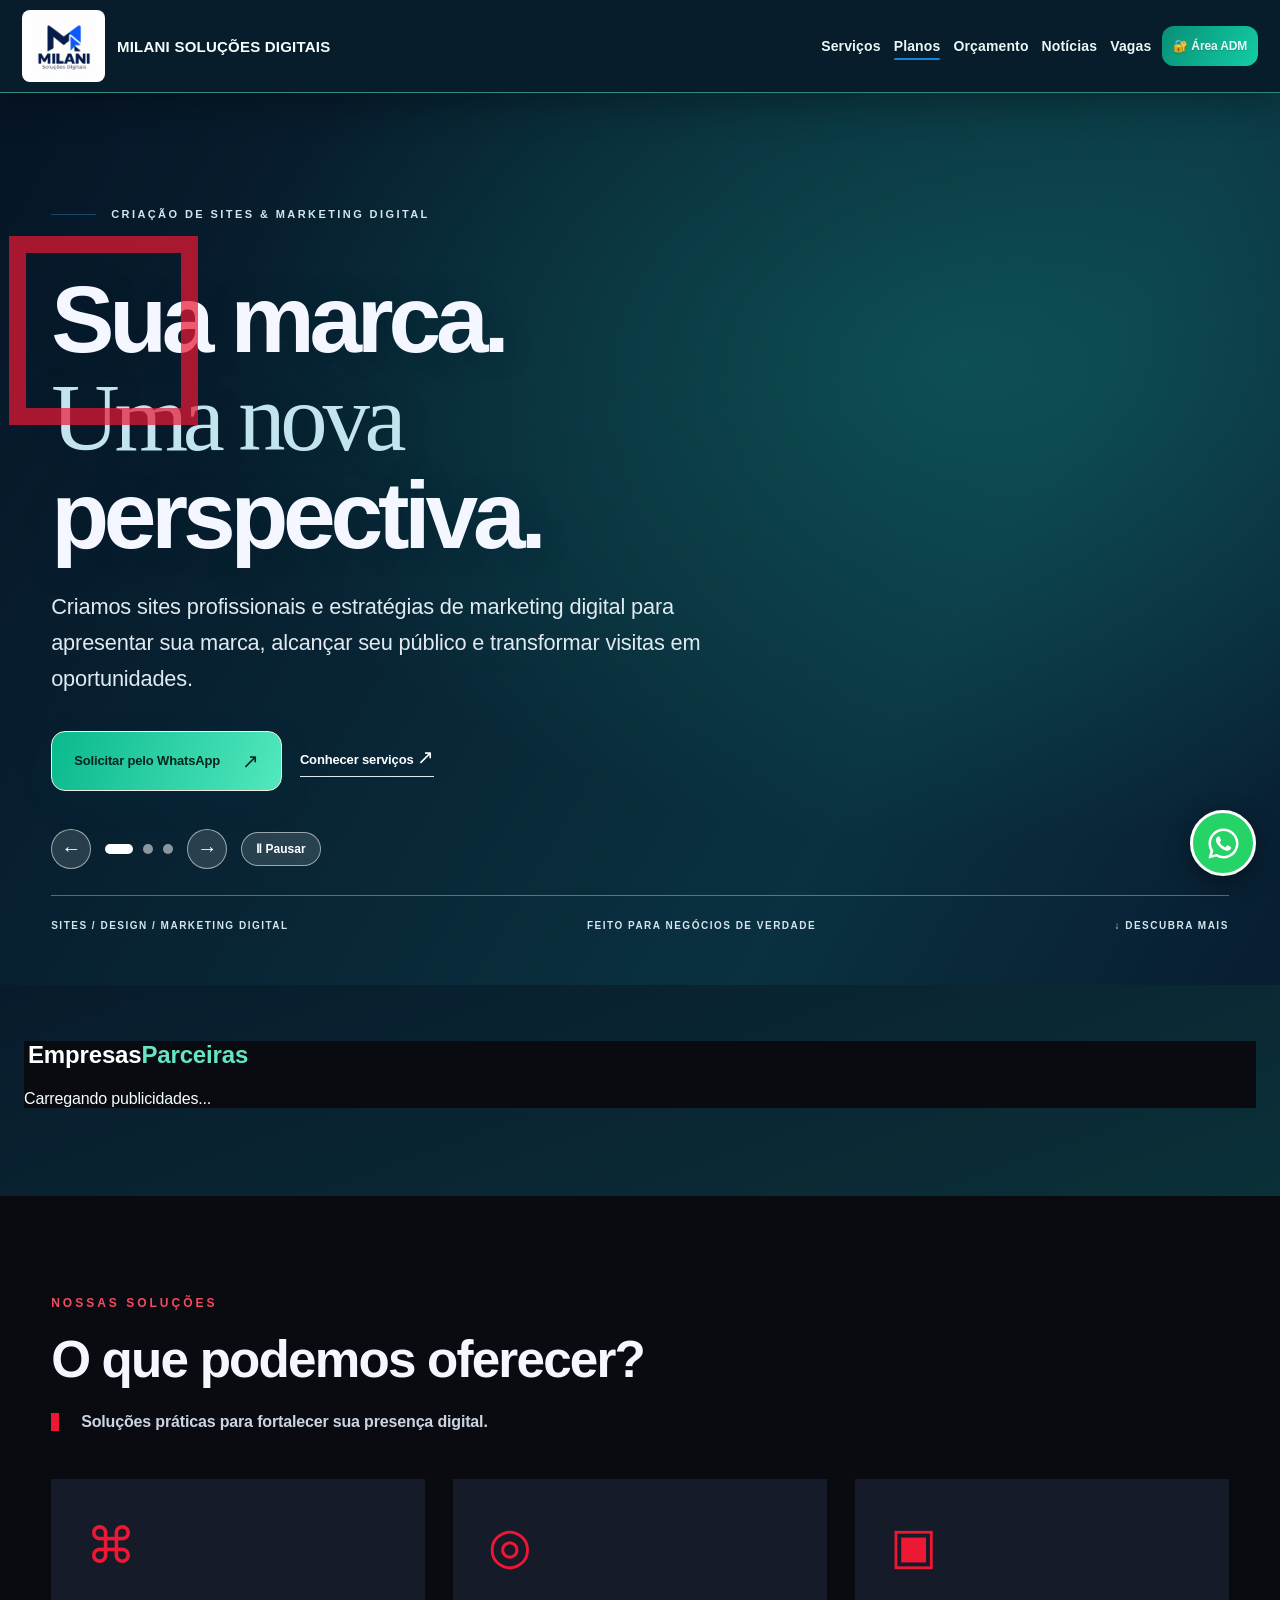
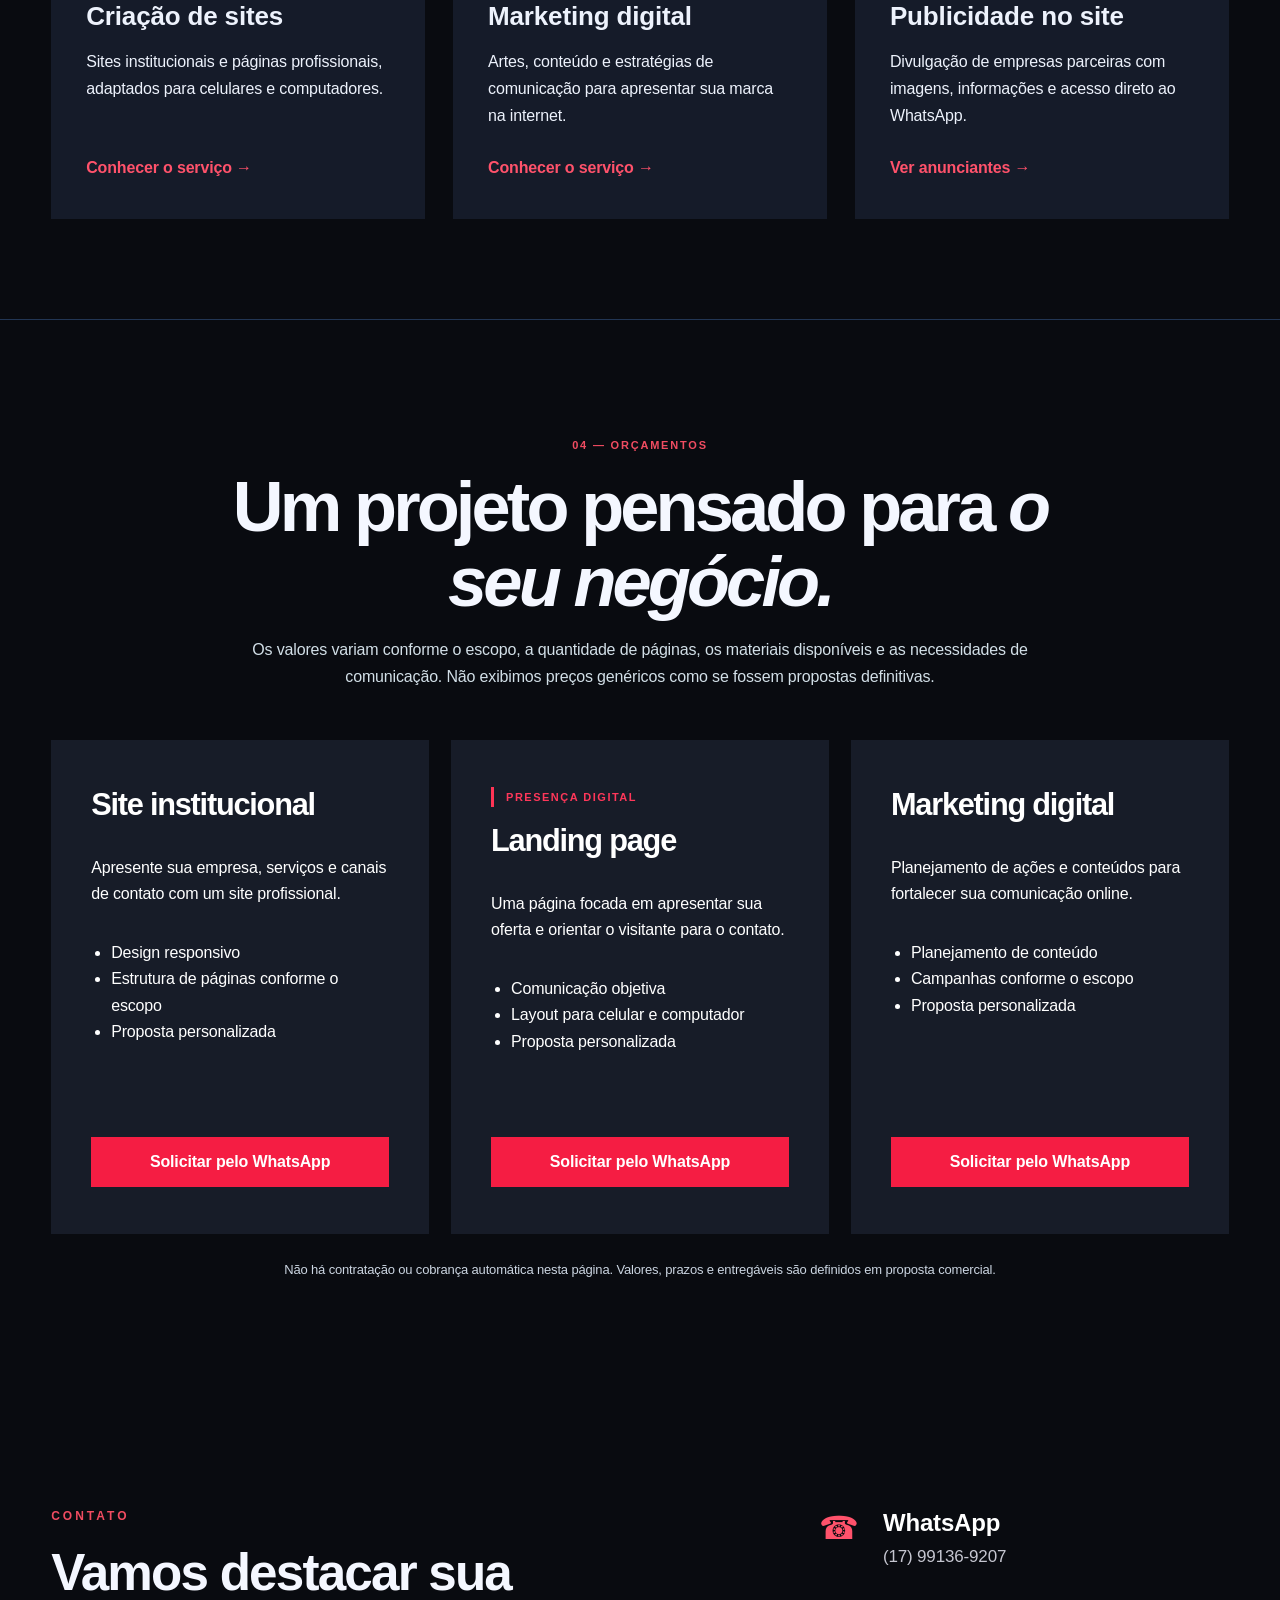
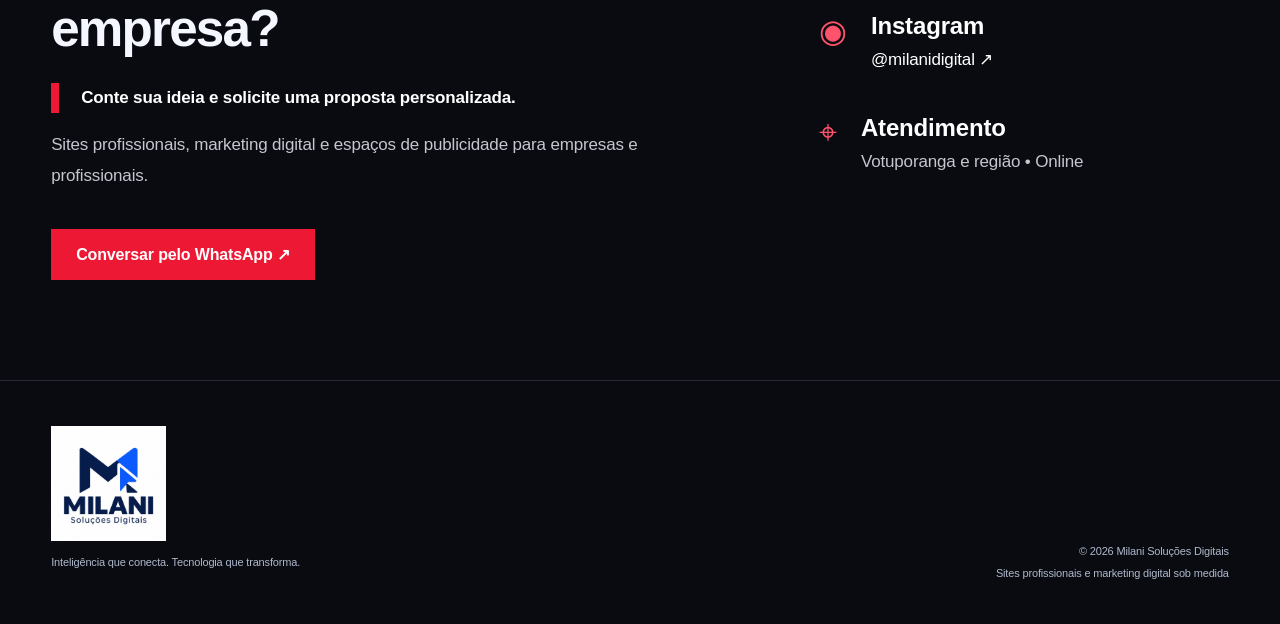
==== index.html @ b4bdfac3 "Move partners below main hero and enforce BizNext layout" ====
<!DOCTYPE html>
<html lang="pt-BR"><head><meta charset="utf-8"/><meta content="width=device-width,initial-scale=1" name="viewport"/><meta content="#07152d" name="theme-color"/><link href="milani-logo-novo.png" rel="icon" type="image/png"/><title>Milani Soluções Digitais — Tecnologia que transforma</title><style>
:root{font-family:Inter,ui-sans-serif,system-ui,-apple-system,Segoe UI,sans-serif;color:#eaf2ff;background:#07152d}*{box-sizing:border-box}body{margin:0}button,input,select,textarea{font:inherit}button{cursor:pointer}a{color:inherit;text-decoration:none}.wrap{max-width:1180px;margin:auto;padding:0 24px}.top{position:sticky;top:0;z-index:5;background:#07152de8;backdrop-filter:blur(15px);border-bottom:1px solid #223654}.nav{display:flex;align-items:center;justify-content:space-between;gap:20px;min-height:78px}.brand{display:flex;align-items:center;gap:12px;font-size:19px;font-weight:850;letter-spacing:-.5px}.mark{background:linear-gradient(145deg,#20c6f6,#4263ff);width:42px;height:42px;border-radius:13px;display:grid;place-items:center;font-size:23px;box-shadow:0 10px 30px #1766ff44}.brand small{display:block;font-size:11px;letter-spacing:2px;font-weight:650;color:#a8c7e9}.navlinks{display:flex;align-items:center;gap:25px;color:#c0d1e7;font-size:14px}.btn{border:1px solid #49658c;border-radius:12px;padding:12px 19px;color:white;background:#13294a;font-weight:700}.btn.primary{background:linear-gradient(110deg,#1685ff,#5659ff);border:0;box-shadow:0 10px 35px #2563eb44}.btn:hover{filter:brightness(1.14)}.hero{padding:98px 0 85px;background:radial-gradient(ellipse at 85% 30%,#184da055,transparent 50%),radial-gradient(ellipse at 5% 70%,#115a7450,transparent 45%)}.hero-grid{display:grid;grid-template-columns:1.08fr .92fr;gap:60px;align-items:center}.pill{display:inline-flex;padding:9px 14px;border:1px solid #24588a;background:#102e53;border-radius:99px;color:#7ad9ff;font-weight:750;font-size:12px;letter-spacing:1px}h1{font-size:clamp(43px,5vw,69px);line-height:1.07;letter-spacing:-2.7px;margin:25px 0}h1 span,.gradient{background:linear-gradient(90deg,#45d8ff,#7384ff);background-clip:text;color:transparent}.lead{font-size:18px;line-height:1.75;color:#afc3de;max-width:620px}.actions{display:flex;gap:12px;flex-wrap:wrap;margin-top:28px}.mini{margin-top:22px;font-size:13px;color:#8da6c7}.panel{background:linear-gradient(155deg,#152e50,#0b1b32);border:1px solid #2a466d;border-radius:24px;box-shadow:0 25px 90px #0007;padding:22px}.panelhead{display:flex;justify-content:space-between;align-items:center;border-bottom:1px solid #294360;padding-bottom:16px}.dots{display:flex;gap:6px}.dots i{width:9px;height:9px;border-radius:50%;background:#f97878}.dots i:nth-child(2){background:#ffd166}.dots i:nth-child(3){background:#47d6a0}.status{color:#50e4aa;font-size:12px}.statgrid{display:grid;grid-template-columns:repeat(3,1fr);gap:12px;margin-top:18px}.stat{background:#0b203a;border:1px solid #284467;border-radius:14px;padding:16px 12px}.stat b{font-size:26px;display:block}.stat small{font-size:11px;color:#9bb2cf}.conversation{margin-top:16px;background:#0a203c;border-radius:15px;padding:16px}.bubble{max-width:86%;padding:12px 14px;border-radius:14px;background:#234362;margin:10px 0;font-size:13px;line-height:1.5}.bubble.ai{background:#234bb3;margin-left:auto}.tag{display:inline-block;background:#154d50;color:#76f3d3;padding:6px 10px;border-radius:9px;font-size:11px}.section{padding:86px 0}.section.alt{background:#0b1d36}.eyebrow{color:#55c7ff;font-size:13px;font-weight:800;letter-spacing:2px;text-transform:uppercase}.section h2{font-size:clamp(30px,3.5vw,44px);letter-spacing:-1.5px;margin:12px 0}.sub{color:#a5bad4;line-height:1.7;max-width:650px}.cards{display:grid;grid-template-columns:repeat(3,1fr);gap:18px;margin-top:36px}.card{background:#102642;border:1px solid #294666;border-radius:19px;padding:27px}.card .icon{font-size:30px}.card h3{font-size:19px}.card p,.card li{color:#a5bad4;line-height:1.7;font-size:14px}.price{font-size:36px;font-weight:850;margin:20px 0}.price small{font-size:13px;color:#9bb2cf;font-weight:500}.featured{border-color:#4386ff;box-shadow:0 0 0 1px #4386ff55}.card ul{padding-left:19px;min-height:112px}.card .btn{width:100%}.banner{background:linear-gradient(120deg,#174da2,#343b92);padding:40px;border-radius:22px;display:flex;justify-content:space-between;align-items:center;gap:24px}.footer{border-top:1px solid #294363;padding:30px 0;color:#8ba7c7;font-size:13px}.footer .wrap{display:flex;justify-content:space-between;gap:15px;flex-wrap:wrap}.modalbg{position:fixed;inset:0;background:#020b1de8;display:none;align-items:center;justify-content:center;z-index:20;padding:18px}.modalbg.show{display:flex}.modal{background:#102642;border:1px solid #36547a;border-radius:22px;padding:30px;width:min(100%,510px);max-height:92vh;overflow:auto}.modal h2{margin:0 0 9px}.modal p{color:#aac0d8;font-size:14px;line-height:1.6}.field{display:block;margin:15px 0;color:#d9e9fa;font-size:13px;font-weight:650}.field input,.field select,.field textarea{width:100%;margin-top:7px;background:#07172b;border:1px solid #385376;border-radius:11px;color:white;padding:12px;outline:0}.field textarea{min-height:85px;resize:vertical}.row{display:flex;justify-content:space-between;align-items:center;gap:10px}.notice{background:#153458;border:1px solid #2a638b;color:#bde4ff;padding:12px;border-radius:10px;font-size:12px;line-height:1.5}.hidden{display:none!important}#app{min-height:100vh}.dash{display:grid;grid-template-columns:245px 1fr;min-height:100vh}.sidebar{background:#091b31;border-right:1px solid #294363;padding:25px 16px}.sidebar .brand{font-size:15px;margin-bottom:36px}.menu button{width:100%;display:block;text-align:left;background:transparent;border:0;color:#a7bfda;border-radius:11px;padding:13px;margin:5px 0}.menu button.active,.menu button:hover{background:#19385e;color:white}.main{padding:35px;min-width:0}.main h1{font-size:34px;margin:0 0 10px;letter-spacing:-1px}.main .cards{margin-top:25px}.table{width:100%;border-collapse:collapse;margin-top:20px;background:#102642;border-radius:15px;overflow:hidden}.table th,.table td{text-align:left;border-bottom:1px solid #284461;padding:15px;font-size:13px}.table th{color:#8eafd0}.badge{border-radius:8px;background:#1d4c72;color:#bfe5ff;padding:5px 9px;font-size:11px}.stack{display:grid;gap:12px}.muted{color:#a5bad4}.empty{padding:40px;border:1px dashed #3b5a7c;border-radius:14px;text-align:center;color:#a8c1df}.mobilemenu{display:none}@media(max-width:850px){.hero-grid{grid-template-columns:1fr}.navlinks a{display:none}.cards{grid-template-columns:1fr 1fr}.dash{grid-template-columns:1fr}.sidebar{border-right:0;border-bottom:1px solid #294363}.menu{display:flex;overflow:auto}.menu button{white-space:nowrap}.main{padding:22px}.banner{flex-direction:column;align-items:start}}@media(max-width:570px){.hero{padding:65px 0}.cards,.statgrid{grid-template-columns:1fr}.nav{min-height:70px}.brand{font-size:15px}.navlinks{gap:7px}.navlinks .btn{font-size:12px;padding:10px}.panel{padding:14px}.banner{padding:25px}.table{display:block;overflow:auto}.section{padding:60px 0}}
 .brandlogo{display:block;width:122px;height:auto;background:#fff;border-radius:10px;padding:5px}.sidebar .brandlogo{width:150px}.brand{flex-shrink:0} 
/* Versão 2: acabamento premium e microinterações */
html{scroll-behavior:smooth}body{background:#07152d}button,a,input,textarea,select{transition:background .2s ease,border-color .2s ease,box-shadow .2s ease,transform .2s ease}button:focus-visible,a:focus-visible,input:focus-visible,textarea:focus-visible,select:focus-visible{outline:3px solid #66d9ff;outline-offset:3px}.btn:hover{transform:translateY(-2px)}.card,.panel,.stat{transition:transform .25s ease,border-color .25s ease,box-shadow .25s ease}.card:hover{transform:translateY(-5px);border-color:#4386ff;box-shadow:0 18px 42px #0003}.panel:hover{border-color:#4d7ac0}.hero{position:relative;overflow:hidden}.hero:before{content:'';position:absolute;inset:0;pointer-events:none;background:linear-gradient(115deg,transparent 20%,#2369d00b 48%,transparent 75%);animation:glowmove 10s ease-in-out infinite alternate}@keyframes glowmove{from{transform:translateX(-15%)}to{transform:translateX(15%)}}.hero-grid>*{position:relative;animation:rise .7s ease both}.hero-grid>.panel{animation-delay:.15s}@keyframes rise{from{opacity:0;transform:translateY(18px)}to{opacity:1;transform:translateY(0)}}.brandlogo{box-shadow:0 6px 25px #0003}.metricbar{height:10px;background:#07172b;border-radius:99px;overflow:hidden;margin:9px 0 18px}.metricbar>span{display:block;height:100%;border-radius:99px;background:linear-gradient(90deg,#22c7e9,#6472ff)}.inboxgrid{display:grid;grid-template-columns:minmax(200px,280px) minmax(0,1fr);gap:16px;margin-top:20px}.threadlist,.threadpane{background:#102642;border:1px solid #294666;border-radius:18px;padding:18px;min-width:0}.threadbtn{display:block;width:100%;text-align:left;border:1px solid #2d4b70;background:#0b1c34;color:#dceaff;border-radius:12px;padding:14px;margin:9px 0}.threadbtn.selected{border-color:#6a9dff;background:#173b68}.threadbtn small{display:block;color:#99b4d3;margin-top:5px}.chatlog{min-height:220px;max-height:330px;overflow:auto;padding:12px;background:#08192f;border-radius:12px;margin:15px 0}.chatbubble{background:#244663;padding:11px 13px;border-radius:12px;max-width:85%;margin:10px 0;white-space:pre-wrap;overflow-wrap:anywhere;font-size:13px}.chatbubble.mine{background:#2852a8;margin-left:auto}.chatbubble small{display:block;color:#bdd6fa;font-size:10px;margin-bottom:4px}.inlineform{display:flex;gap:8px}.inlineform input{flex:1;min-width:0;padding:12px;border-radius:10px;background:#07172b;color:#fff;border:1px solid #385376}.toast{position:fixed;right:20px;bottom:20px;z-index:99;background:#164d64;border:1px solid #48a3d0;border-radius:13px;padding:15px 20px;color:white;box-shadow:0 18px 40px #0007}.dash .main{background:radial-gradient(ellipse at 95% 0,#173d7050,transparent 45%)}@media(max-width:680px){.inboxgrid{grid-template-columns:1fr}.inlineform{flex-direction:column}.main .row{flex-wrap:wrap}}@media(prefers-reduced-motion:reduce){*,*:before,*:after{animation:none!important;scroll-behavior:auto!important;transition:none!important}}

/* Milani — direção de arte editorial, clara e corporativa */
:root{font-family:Arial,Helvetica,sans-serif;color:#14233a;background:#f8f9fb}
body{background:#f8f9fb;color:#14233a;letter-spacing:-.01em}
.top{background:rgba(255,255,255,.97);border-bottom:1px solid #e2e6ed;backdrop-filter:none}
.nav{min-height:84px}.navlinks{color:#33465d;gap:30px;font-weight:600}
.brandlogo{width:115px;border-radius:0;box-shadow:none;background:white;padding:2px}
.btn{background:#fff;border:1px solid #cbd5e1;color:#17283f;border-radius:5px;box-shadow:none;font-weight:650;padding:12px 18px}
.btn.primary{background:#1451a2;border:1px solid #1451a2;color:#fff;box-shadow:none}
.btn:hover{filter:none;background:#edf3fa;transform:none}.btn.primary:hover{background:#103e7c}
.hero{padding:100px 0 108px;background:#f8f9fb;border-bottom:1px solid #e4e8ee;overflow:visible}
.hero:before{display:none}.hero-grid{grid-template-columns:1.1fr .9fr;gap:65px}
.hero-grid>*{animation:none}.pill{border:0;border-left:3px solid #1759ad;border-radius:0;background:transparent;color:#1759ad;padding:4px 0 4px 12px;font-size:11px;letter-spacing:1.5px}
h1{font-size:clamp(42px,5.2vw,70px);font-weight:750;letter-spacing:-3.4px;line-height:1.08;margin:27px 0 23px}
h1 span,.gradient{background:none;color:#1759ad}
.lead{color:#536176;line-height:1.7;font-size:18px}.mini{color:#69788a}
.panel{background:#fff;border:1px solid #dce2e9;border-radius:8px;box-shadow:0 15px 45px rgba(21,42,72,.08);padding:22px}
.panel:hover{border-color:#dce2e9}.panelhead{border-bottom:1px solid #e4e9f0;color:#263950}.dots i{background:#b8c4d2!important}.status{color:#21765c}
.statgrid{gap:10px}.stat{background:#f6f8fb;border:1px solid #e5e9ef;border-radius:5px;color:#14233a}
.stat b{font-size:25px}.stat small{color:#68788b}
.conversation{background:#f7f9fc;border:1px solid #e9edf2;border-radius:6px}.bubble{background:#e7edf5;color:#1b334c;border-radius:6px}.bubble.ai{background:#d9e7f8;color:#143f76}
.tag{background:#e7f3ed;color:#1c684b;border-radius:4px}
.section{padding:100px 0}.section.alt{background:#fff}.eyebrow{color:#1759ad;letter-spacing:1.4px;font-size:11px}
.section h2{font-size:clamp(30px,3.5vw,43px);letter-spacing:-1.8px;font-weight:750}.sub{color:#617084}
.cards{gap:16px;margin-top:38px}.card{background:#fff;border:1px solid #e0e6ed;border-radius:7px;padding:29px;box-shadow:none}
.card:hover{transform:none;border-color:#cbd5e1;box-shadow:0 8px 22px rgba(23,40,63,.05)}
.card .icon{font-size:25px}.card h3{color:#172a42;font-size:18px}.card p,.card li{color:#5b6a7c}
.price{color:#14233a}.price small{color:#69788b}.featured{border:2px solid #1759ad;box-shadow:none}
.banner{background:#14345c;border-radius:7px;padding:45px}.banner h2,.banner p,.banner .eyebrow{color:#fff}
.footer{background:#fff;border-top:1px solid #e4e9ef;color:#66778a}
.modalbg{background:#0c1c32b8}.modal{background:#fff;color:#14233a;border:1px solid #e2e6eb;border-radius:8px}
.modal p{color:#637388}.field{color:#293e55}.field input,.field select,.field textarea{background:#fff;color:#14233a;border:1px solid #cbd5e1;border-radius:5px}
.notice{background:#edf5fc;color:#244c73;border:1px solid #c7ddeb;border-radius:5px}
.sidebar{background:#102b4a;border-right:1px solid #24405d}.sidebar .brandlogo{width:130px;border-radius:3px}
.menu button{border-radius:4px}.menu button.active,.menu button:hover{background:#244f7a}
.main{background:#f6f8fb}.main h1{color:#172a42}.main .eyebrow{color:#1759ad}
.main .card{background:#fff}.main .card p{color:#627287}.main .price{color:#14233a}
.table{background:#fff;border-radius:6px}.table th,.table td{border-bottom:1px solid #e5eaf0;color:#20374e}.table th{color:#637388}
.badge{background:#e7f0fa;color:#285987;border-radius:4px}.muted{color:#617287}.empty{border-color:#cbd5e1;color:#6a798a}
.threadlist,.threadpane{background:#fff;border:1px solid #e1e7ed;border-radius:6px}.threadbtn{background:#f8fafc;border-color:#dfe5ec;color:#21364e;border-radius:5px}.threadbtn.selected{background:#eaf2fc;border-color:#1759ad}.threadbtn small{color:#63758a}
.metricbar{background:#e8eef5}.metricbar>span{background:#1759ad}
@media(max-width:850px){.hero-grid{grid-template-columns:1fr}.hero{padding:65px 0 75px}.cards{grid-template-columns:repeat(2,1fr)}}
@media(max-width:570px){.cards,.statgrid{grid-template-columns:1fr}.hero{padding:48px 0 60px}h1{letter-spacing:-2px}.section{padding:65px 0}.navlinks{gap:8px}.navlinks .btn{padding:10px}}
@media(prefers-reduced-motion:reduce){*,*:before,*:after{animation:none!important;transition:none!important;scroll-behavior:auto!important}}

/* Editorial agency redesign */
:root{font-family:Arial,Helvetica,sans-serif;color:#15273b;background:#f7f7f4}body{background:#f7f7f4;color:#15273b}html{scroll-behavior:smooth}.wrap{max-width:1240px;padding:0 38px}.top{background:#f7f7f4f2;border-bottom:1px solid #e3e5e5;backdrop-filter:blur(10px)}.nav{min-height:90px}.brandlogo{width:140px;max-height:68px;object-fit:contain}.navlinks{display:flex;gap:31px;align-items:center}.navlinks>a{font-size:13px;color:#23394d;font-weight:600}.navlinks>a:hover{color:#1678c8}.nav-entry{border:1px solid #172b3f!important;border-radius:0!important;color:#172b3f!important;background:transparent!important;font-size:12px!important;padding:12px 17px!important}.mobile-menu{display:none;background:transparent;border:0;font-size:26px}.agency-hero{padding:68px 0 0}.agency-kicker,.section-index{font-size:11px;letter-spacing:2px;font-weight:700;color:#3d6079}.agency-kicker{display:flex;align-items:center;gap:15px}.agency-kicker .line{height:1px;width:45px;background:#1878bb}.agency-hero-grid{display:grid;grid-template-columns:1.1fr .9fr;gap:45px;align-items:center;margin-top:35px}.agency-hero h1{font-size:clamp(46px,5.3vw,78px);font-weight:600;line-height:1.08;letter-spacing:-4px;margin:0 0 28px}.agency-hero h1 em,.section-intro h2 i,.statement-copy h2 i,.contact-grid h2 i{font-family:Georgia,serif;font-weight:400;color:#1672aa}.agency-hero-grid>div:first-child>p{max-width:485px;font-size:18px;line-height:1.75;color:#596b78}.agency-actions{display:flex;align-items:center;gap:30px;margin-top:35px;flex-wrap:wrap}.agency-button{display:inline-flex;align-items:center;justify-content:space-between;gap:28px;background:#173c5c;color:white;border:1px solid #173c5c;padding:17px 22px;font-size:13px;font-weight:700;cursor:pointer}.agency-button:hover{background:#0c2c49;color:#fff}.agency-button span,.agency-text-link span{font-size:20px;font-weight:400}.agency-text-link{font-size:13px;font-weight:700;border-bottom:1px solid #718596;padding-bottom:7px}.hero-photo{height:510px;position:relative;background:#bbcbd1 url('https://images.unsplash.com/photo-1497366754035-f200968a6e72?auto=format&fit=crop&w=1200&q=85') center/cover}.hero-photo:after{content:'';position:absolute;inset:45% 0 0;background:linear-gradient(transparent,#0b233aab)}.photo-label{position:absolute;bottom:28px;left:28px;color:#fff;z-index:1;display:grid;gap:10px}.photo-label span{font-size:11px;letter-spacing:2px}.photo-label strong{font-size:23px;line-height:1.25;font-weight:500}.hero-bottom{display:flex;justify-content:space-between;padding:34px 0 36px;font-size:10px;letter-spacing:1.5px;font-weight:700;color:#627787}.agency-section{padding:110px 0}.section-intro{display:grid;grid-template-columns:1fr 2fr;gap:60px;margin-bottom:48px}.section-intro h2,.statement-copy h2,.contact-grid h2{font-size:clamp(40px,4.7vw,65px);line-height:1.12;letter-spacing:-2px;font-weight:500;margin:0 0 22px}.section-intro p,.statement-copy>p,.contact-grid p{font-size:16px;line-height:1.8;color:#647482;max-width:540px}.service-list{border-top:1px solid #cbd2d5}.service-list article{display:grid;grid-template-columns:1fr 5fr 1fr;align-items:center;padding:30px 0;border-bottom:1px solid #cbd2d5;gap:20px}.service-num{font-size:12px;color:#5d849f}.service-list h3{font-size:28px;font-weight:500;letter-spacing:-.5px;margin:0 0 8px}.service-list p{font-size:14px;color:#657786;margin:0;max-width:660px;line-height:1.6}.service-arrow{font-size:28px;text-align:right;color:#1d6f9e}.statement-section{background:#e9edef;padding:100px 0}.statement-grid{display:grid;grid-template-columns:1fr 1fr;gap:90px;align-items:center}.statement-photo{height:510px;background:#aab7be url('https://images.unsplash.com/photo-1497366811353-6870744d04b2?auto=format&fit=crop&w=1200&q=85') center/cover}.statement-copy h2{margin-top:28px}.values{margin-top:40px;border-top:1px solid #c3ced3}.values>div{display:flex;gap:22px;padding:18px 0;border-bottom:1px solid #c3ced3;font-size:14px}.values b{font-size:11px;color:#2874a1}.platform-section{background:#f7f7f4}.product-showcase{background:#e5eaed;display:grid;grid-template-columns:.8fr 1.2fr;gap:45px;padding:54px;align-items:center}.product-copy h3{font-size:35px;line-height:1.2;font-weight:500;letter-spacing:-1px}.product-copy p{line-height:1.8;color:#637482}.product-copy small{display:block;font-size:11px;line-height:1.6;color:#6d7d87;margin-top:20px}.status-pill{font-size:10px;letter-spacing:1.2px;font-weight:700}.status-pill span{display:inline-block;width:7px;height:7px;background:#21876e;border-radius:50%;margin-right:6px}.mock-window{background:#fff;box-shadow:0 18px 45px #0c30441c;border:1px solid #d9e0e4}.mock-top{height:40px;display:flex;align-items:center;justify-content:space-between;padding:0 15px;border-bottom:1px solid #e1e6e9;color:#a6b1b8;font-size:10px}.mock-top b{color:#506777;font-weight:500}.mock-body{display:grid;grid-template-columns:115px 1fr;min-height:300px}.mock-side{background:#173c5c;color:#dbe9f1;padding:20px 12px;display:flex;flex-direction:column;gap:21px;font-size:10px}.mock-side b{color:#fff}.mock-main{padding:25px}.mock-main>span{font-size:9px;letter-spacing:1.2px;color:#82939c}.mock-main h4{font-size:22px;margin:10px 0 20px}.mock-stats{display:flex;gap:10px}.mock-stats div{flex:1;border:1px solid #e4e8ea;padding:15px}.mock-stats b{font-size:23px;display:block}.mock-stats small{font-size:9px;color:#72838d}.mock-ticket{display:flex;align-items:center;gap:10px;border-bottom:1px solid #e8edf0;padding:13px 0;font-size:10px}.mock-ticket>span{color:#2d89b7}.mock-ticket div{flex:1}.mock-ticket b,.mock-ticket small{display:block}.mock-ticket small{color:#82939c;margin-top:3px}.mock-ticket em{font-size:9px;font-style:normal;color:#2a759d}.contact-section{background:#173c5c;color:#fff;padding:100px 0}.contact-section .section-index{color:#9bc1da}.contact-grid{display:grid;grid-template-columns:1.3fr .7fr;gap:80px;align-items:end;margin-top:40px}.contact-grid h2{margin:0}.contact-grid h2 i{color:#9bcde9}.contact-grid p{color:#c6d9e7}.contact-cta{border:0;border-bottom:1px solid #c6d9e7;background:none;color:white;display:flex;justify-content:space-between;width:100%;font-size:15px;padding:16px 0;cursor:pointer}.agency-footer{padding:45px 0;background:#f7f7f4}.agency-footer>.wrap{display:flex;justify-content:space-between;gap:20px;align-items:end}.agency-footer img{width:115px}.agency-footer p,.footer-right{font-size:11px;color:#70808b}.footer-right{display:flex;flex-direction:column;gap:10px;text-align:right}
@media(max-width:800px){.wrap{padding:0 22px}.nav{min-height:76px}.brandlogo{width:105px}.mobile-menu{display:block}.navlinks{display:none;position:absolute;top:75px;left:0;right:0;background:#f7f7f4;padding:20px;box-shadow:0 14px 20px #0001;flex-direction:column;align-items:stretch;gap:18px}.navlinks.show{display:flex}.agency-hero{padding-top:45px}.agency-hero-grid,.statement-grid,.product-showcase,.contact-grid,.section-intro{grid-template-columns:1fr;gap:28px}.agency-hero h1{letter-spacing:-2px}.hero-photo{height:360px}.hero-bottom{gap:10px;flex-wrap:wrap;font-size:9px}.agency-section,.statement-section,.contact-section{padding:65px 0}.section-intro{margin-bottom:25px}.service-list article{grid-template-columns:35px 1fr 20px;gap:10px}.service-list h3{font-size:22px}.statement-photo{height:340px}.product-showcase{padding:25px}.mock-body{grid-template-columns:85px 1fr}.mock-main{padding:12px}.mock-side{padding:12px 7px}.contact-grid{gap:18px}.agency-footer>.wrap{align-items:start;flex-direction:column}.footer-right{text-align:left}}

/* Planos comerciais — pré-lançamento, sem cobrança ativa */
.pricing-section{padding:92px 0;background:#0a1930;border-top:1px solid #223654}.pricing-heading{text-align:center;max-width:760px;margin:0 auto 38px}.pricing-heading h2{font-size:clamp(34px,4vw,54px);line-height:1.1;letter-spacing:-1.7px;margin:16px 0}.pricing-heading p{color:#b1c6df;line-height:1.7}.pricing-grid{display:grid;grid-template-columns:repeat(3,minmax(0,1fr));gap:20px}.pricing-card{padding:32px 27px;border:1px solid #304b6d;background:linear-gradient(160deg,#142b4b,#0c1c33);border-radius:22px;display:flex;flex-direction:column;gap:16px}.pricing-card.featured{border-color:#42a4ff;box-shadow:0 0 0 1px #42a4ff55,0 22px 65px #0004}.pricing-card h3{font-size:23px;margin:0}.pricing-card .price{font-size:38px;font-weight:850;letter-spacing:-1px}.pricing-card .price small{font-size:14px;font-weight:500;color:#abc2de}.pricing-card p,.pricing-card li{color:#b4c8e0;line-height:1.65}.pricing-card ul{padding-left:20px;margin:0 0 10px;flex:1}.pricing-card .btn{display:block;text-align:center}.pricing-note{margin-top:25px;text-align:center;color:#9eb6d3;font-size:13px;line-height:1.7}@media(max-width:850px){.pricing-grid{grid-template-columns:1fr}.pricing-section{padding:65px 0}}
</style><style>.service-list article{align-items:start}.service-list article .agency-text-link{display:inline-block;margin-top:13px;color:#1759ad;font-weight:700}.pricing-card ul{min-height:115px}.contact-cta{display:inline-flex;text-decoration:none;align-items:center;gap:12px}.agency-hero .agency-actions .agency-text-link{white-space:normal}@media(max-width:650px){.pricing-grid{grid-template-columns:1fr}.service-list article{gap:15px}}</style><style>.quote-form{max-width:900px;margin:35px auto 0;padding:clamp(20px,3vw,38px);border:1px solid #dce3ea;background:#fff;border-radius:12px;box-shadow:0 12px 35px #142a4310}.quote-grid{display:grid;grid-template-columns:repeat(2,minmax(0,1fr));gap:20px}.quote-grid label{display:flex;flex-direction:column;gap:8px;font-size:14px;font-weight:650;color:#213e59}.quote-grid input,.quote-grid select,.quote-grid textarea{width:100%;border:1px solid #b9c8d8;border-radius:7px;padding:13px;background:#fff;color:#15273b}.quote-grid input:focus,.quote-grid textarea:focus,.quote-grid select:focus{outline:2px solid #1678c8;outline-offset:1px}.quote-wide{grid-column:1/-1}.quote-privacy{font-size:13px;color:#526579}.quote-honey{position:absolute;left:-9999px;opacity:0;pointer-events:none}#quoteResult{font-size:14px;font-weight:650}@media(max-width:650px){.quote-grid{grid-template-columns:1fr}}</style><style>
/* MILANI 2026 — premium studio visual system */
:root{--ink:#091c32;--navy:#07182b;--blue:#1769e0;--sky:#58baff;--paper:#f4f7fb;--line:#dbe4ef}
body{background:var(--paper);color:var(--ink);font-family:Inter,"Segoe UI",Arial,sans-serif}
.wrap{max-width:1320px;padding-inline:clamp(20px,4vw,56px)}
.top{background:#ffffffed;border-bottom:1px solid #e4eaf2;box-shadow:0 5px 25px #14253a0b}
.nav{min-height:86px}.brandlogo{width:138px;max-height:68px}.navlinks>a:not(.btn){font-weight:700;letter-spacing:.01em}.nav-entry{border-radius:11px!important;border:1px solid #c8d8eb!important;padding:13px 18px!important;background:#edf5ff!important;color:#0b4da4!important}
.agency-hero{position:relative;background:radial-gradient(circle at 82% 18%,#1a5590 0,transparent 34%),linear-gradient(122deg,#07162b 0%,#0a2343 62%,#123c68 100%);color:white;padding:94px 0 0;overflow:hidden}
.agency-hero:before{content:"";position:absolute;right:-120px;top:-150px;width:600px;height:600px;border-radius:50%;border:1px solid #ffffff18;box-shadow:0 0 0 80px #ffffff05,0 0 0 170px #ffffff04;pointer-events:none}
.agency-kicker{color:#79c9ff;letter-spacing:2.6px;font-size:11px}
.agency-kicker .line{background:#61c6ff}
.agency-hero-grid{gap:clamp(32px,5vw,80px);align-items:center}
.agency-hero h1{font-size:clamp(44px,5.6vw,83px);line-height:1.06;letter-spacing:-3.6px;color:white;margin:24px 0}
.agency-hero h1 em{font-style:normal;color:#6ecbff}
.agency-hero-grid>div:first-child>p{font-size:clamp(17px,1.6vw,20px);line-height:1.85;color:#c6d9ed;max-width:570px}
.agency-actions{margin-top:34px;display:flex;flex-wrap:wrap;align-items:center;gap:18px}
.agency-button{background:linear-gradient(115deg,#207af4,#4aa9ff)!important;color:#fff!important;border-radius:12px!important;box-shadow:0 15px 35px #0075ff35;font-weight:800;display:inline-flex;gap:22px;align-items:center;justify-content:space-between;text-decoration:none;transition:transform .2s,box-shadow .2s}
.agency-button:hover{transform:translateY(-3px);box-shadow:0 18px 40px #0075ff55}
.agency-hero .agency-text-link{color:#e4f3ff!important;font-weight:700}
.hero-photo{min-height:480px;border:1px solid #9bc8fa33;border-radius:22px 22px 0 0;box-shadow:0 30px 70px #0006;overflow:hidden;position:relative}
.hero-photo:after{content:"";position:absolute;inset:0;background:linear-gradient(0deg,#07172dcc,transparent 65%);pointer-events:none}
.photo-label{z-index:1;position:absolute;bottom:25px;left:25px;color:#fff}
.hero-bottom{color:#c5d8eb;border-color:#ffffff2a;padding:24px 0;letter-spacing:1.6px}
.agency-section{padding:110px 0;background:#f4f7fb}
.section-intro h2,.statement-copy h2{color:#102742;font-size:clamp(36px,4.2vw,60px);letter-spacing:-2.5px;line-height:1.08}
.section-intro h2 i,.statement-copy h2 i{color:#1674db}
.section-intro p{font-size:16px;line-height:1.8;color:#5d7085}
.section-index{color:#1d70c7;font-weight:800;letter-spacing:1.8px}
.service-list{border-top:1px solid #cbd8e7}
.service-list article{padding:36px 24px;border-bottom:1px solid #cbd8e7;transition:background .2s,transform .2s;border-radius:12px}
.service-list article:hover{background:#fff;transform:translateX(5px);box-shadow:0 14px 35px #122a4510}
.service-list h3{font-size:clamp(23px,2.5vw,33px);font-weight:750;color:#102d4e}
.service-list p{font-size:15px;line-height:1.8}
.statement-section{background:#eaf1f8}
.statement-photo{border-radius:18px;box-shadow:0 24px 55px #0a23422c;min-height:440px}
.values>div{font-weight:650;color:#24435f}
.platform-section{background:#fff}
.product-showcase{background:linear-gradient(135deg,#eaf3ff,#e5edf7);border:1px solid #d7e4f1;border-radius:22px;padding:clamp(22px,4vw,55px)}
.product-copy h3{font-weight:750;color:#0c2d52}
.mock-window{border-radius:12px;overflow:hidden;box-shadow:0 30px 60px #143c6222}
.pricing-section{background:linear-gradient(145deg,#06172b,#0b294b);padding:110px 0}
.pricing-heading h2{color:#fff}
.pricing-card{border-radius:18px;background:#102d4c;border-color:#315477;transition:transform .2s,border-color .2s}
.pricing-card:hover{transform:translateY(-5px);border-color:#60adff}
.pricing-card h3{color:#fff}.pricing-card .btn{border-radius:10px}
#orcamento{background:#f3f7fb}
.quote-form{max-width:1020px;border-radius:20px;border:1px solid #d8e4f0;box-shadow:0 24px 70px #15345313}
.quote-grid input,.quote-grid textarea,.quote-grid select{min-height:48px;border-radius:10px!important}
.contact-section{background:linear-gradient(120deg,#09213c,#0c4a7a)}
.contact-grid h2{color:#fff}.contact-grid h2 i{color:#80d4ff}
.contact-cta{font-weight:800}
.agency-footer{background:#fff;border-top:1px solid #e1e9f2}
@media(max-width:900px){.agency-hero{padding-top:60px}.agency-hero h1{letter-spacing:-2.4px}.hero-photo{min-height:330px;border-radius:18px}.agency-section,.statement-section,.contact-section,.pricing-section{padding:75px 0}.navlinks{z-index:20;border:1px solid #dbe5ef;border-radius:0 0 18px 18px}}
@media(max-width:600px){.agency-hero{padding-top:42px}.agency-hero h1{font-size:44px;letter-spacing:-2px}.hero-photo{height:290px;min-height:290px}.agency-actions{align-items:stretch}.agency-actions>a{width:100%;justify-content:center}.service-list article{padding:27px 8px}.quote-form{padding:20px}.hero-bottom{font-size:9px;gap:12px}.pricing-section{padding:70px 0}}
@media(prefers-reduced-motion:reduce){.agency-button,.pricing-card,.service-list article{transition:none!important}}
</style><style>
/* Direção de arte: editorial corporativo — referência bege, navy e composição modular */
:root{--milani-cream:#eee9df;--milani-sand:#dcd1bd;--milani-navy:#052a45;--milani-ink:#092d48}
body{background:var(--milani-cream);color:var(--milani-ink)}
.top{background:#f7f3ebf5;border-color:#ded6c8}.navlinks>a:not(.btn){color:#173b54}.nav-entry{background:#092f4c!important;color:#fff!important;border-color:#092f4c!important;box-shadow:none!important}
.agency-hero{background:#eee9df;color:#092d48;padding:75px 0 0}
.agency-hero:before{display:none}
.agency-kicker{color:#356782}.agency-kicker .line{background:#164965}
.agency-hero-grid{grid-template-columns:.88fr 1.12fr;gap:clamp(26px,4vw,70px);align-items:center}
.agency-hero h1{color:#082b47;font-size:clamp(49px,5.2vw,82px);letter-spacing:-3.6px;line-height:1.08}
.agency-hero h1 em{color:#3d718e;font-style:italic;font-family:Georgia,serif;font-weight:400}
.agency-hero-grid>div:first-child>p{color:#4e6372;font-size:17px;line-height:1.9}
.agency-hero .agency-text-link{color:#123e59!important}
.agency-button{background:#062f4e!important;color:#fff!important;box-shadow:0 12px 30px #082d472b;border-radius:4px!important}
.agency-button:hover{box-shadow:0 16px 35px #082d4744}
.hero-bottom{color:#3d6076;border-top:1px solid #cbbfaa;letter-spacing:1.5px}
.milani-editorial{display:grid;grid-template-columns:1.15fr .85fr;grid-template-rows:260px 210px;gap:12px;min-width:0;transform:rotate(-1deg);filter:drop-shadow(0 18px 25px #392b1d24)}
.editorial-tile{position:relative;min-width:0;overflow:hidden;box-shadow:0 4px 14px #172e3c20}
.editorial-main{background:#062d4a;color:#fff;padding:25px 28px;display:flex;flex-direction:column;justify-content:space-between}
.editorial-tag,.editorial-main-copy>span,.editorial-main-bottom,.editorial-photo>span,.editorial-about>span,.editorial-accent>span{font-size:9px;font-weight:750;letter-spacing:1.8px}
.editorial-tag{color:#c8d7e2}.editorial-main-copy strong{display:block;font-size:clamp(28px,3vw,46px);line-height:1.06;letter-spacing:-1.5px;margin:13px 0}.editorial-main-copy strong i{font-family:Georgia,serif;font-weight:400;color:#d5c9b6}.editorial-main-copy p{font-size:12px;color:#d3dfeb}.editorial-main-bottom{color:#b9c7d1}
.editorial-photo{background:linear-gradient(0deg,#10283b44,#10283b00),url('https://images.unsplash.com/photo-1600607687939-ce8a6c25118c?auto=format&fit=crop&w=850&q=80') center/cover}
.editorial-photo>span{position:absolute;bottom:16px;left:16px;background:#eee9df;padding:8px;color:#0b344e}
.editorial-about{background:#f9f6ee;color:#062d4a;padding:24px}.editorial-about-grid{display:grid;grid-template-columns:42px 1fr;gap:16px 12px;align-items:start;margin-top:27px}.editorial-about-grid b{font-family:Georgia,serif;font-size:29px;font-style:italic;font-weight:400}.editorial-about-grid p{font-size:12px;line-height:1.5;margin:4px 0}.editorial-corner{position:absolute;bottom:8px;right:17px;font-family:Georgia,serif;font-size:40px!important;letter-spacing:0!important;opacity:.18}
.editorial-accent{background:#d6cbb8;color:#082f4a;padding:22px;display:flex;flex-direction:column;justify-content:space-between}.editorial-accent strong{font-size:clamp(21px,2.3vw,33px);line-height:1.12;letter-spacing:-1px}.editorial-accent>span:last-child{align-self:end;font-size:25px}
.agency-section{background:#f6f2e9}.section-index{color:#315a72}.section-intro h2,.statement-copy h2{color:#082d48}.section-intro h2 i,.statement-copy h2 i{color:#54788c;font-family:Georgia,serif;font-weight:400}
.service-list article{border-color:#d7ccbb}.service-list article:hover{background:#fffdf8}.service-list h3{color:#082d48}.service-list article .agency-text-link{color:#0a456a}
.statement-section{background:#e7e0d3}.platform-section{background:#f9f6ef}.product-showcase{background:#e6e0d4;border-color:#d7cbbc}
.pricing-section{background:#062d4a}.pricing-card{border-radius:5px;background:#0a3756}.pricing-card.featured{border-color:#d9c6a6;box-shadow:0 0 0 1px #d9c6a655}.pricing-card:hover{border-color:#d9c6a6}
#orcamento{background:#eee9df}.quote-form{border-radius:5px;background:#fbf9f4;border-color:#d6cbbb}.quote-grid input,.quote-grid textarea,.quote-grid select{border-radius:3px!important}
.contact-section{background:#062d4a}.agency-footer{background:#f7f3eb}
@media(max-width:950px){.agency-hero-grid{grid-template-columns:1fr}.milani-editorial{max-width:720px;width:100%;margin:10px auto 0;transform:none}.agency-hero{padding-top:55px}}
@media(max-width:560px){.agency-hero h1{font-size:clamp(43px,11vw,58px);letter-spacing:-2px}.milani-editorial{grid-template-rows:190px 170px;gap:7px}.editorial-main{padding:16px}.editorial-main-copy strong{font-size:27px}.editorial-about{padding:14px}.editorial-about-grid{grid-template-columns:28px 1fr;gap:9px;margin-top:14px}.editorial-about-grid b{font-size:20px}.editorial-about-grid p{font-size:10px}.editorial-accent{padding:14px}.editorial-accent strong{font-size:20px}.editorial-tag,.editorial-main-copy>span,.editorial-main-bottom,.editorial-photo>span,.editorial-about>span,.editorial-accent>span{font-size:7px}.hero-bottom{font-size:8px}}
</style><style>
/* Imagens editoriais dos serviços MILANI */
#servicos .service-list article{grid-template-columns:42px minmax(0,1fr) minmax(210px,32%) 26px;gap:clamp(14px,2.4vw,34px);align-items:center}
#servicos .service-list .service-visual{width:100%;aspect-ratio:1.65;overflow:hidden;border-radius:12px;background:#d9e0e5;box-shadow:0 12px 30px #092d481a}
#servicos .service-list .service-visual img{width:100%;height:100%;display:block;object-fit:cover;transition:transform .35s ease}
#servicos .service-list article:hover .service-visual img{transform:scale(1.045)}
@media(max-width:760px){#servicos .service-list article{grid-template-columns:28px minmax(0,1fr) 20px;align-items:start}#servicos .service-list .service-visual{grid-column:2;grid-row:2;aspect-ratio:1.8}#servicos .service-list .service-arrow{grid-column:3;grid-row:1}}
@media(prefers-reduced-motion:reduce){#servicos .service-list .service-visual img{transition:none}}
</style><style>
/* Menu com destaque animado discreto */
#site .top .navlinks>a:not(.nav-entry){position:relative;display:inline-flex;align-items:center;padding:10px 2px;text-decoration:none;transition:color .22s ease}
#site .top .navlinks>a:not(.nav-entry)::after{content:"";position:absolute;left:2px;right:2px;bottom:4px;height:2px;border-radius:4px;background:#1685d9;transform:scaleX(0);transform-origin:left;transition:transform .25s ease}
#site .top .navlinks>a:not(.nav-entry):hover,#site .top .navlinks>a:not(.nav-entry):focus-visible{color:#1675ad}
#site .top .navlinks>a:not(.nav-entry):hover::after,#site .top .navlinks>a:not(.nav-entry):focus-visible::after,#site .top .navlinks>a:not(.nav-entry).is-active::after{transform:scaleX(1)}
#site .top .navlinks>a:not(.nav-entry).is-active{color:#126aa1}
@media(prefers-reduced-motion:reduce){#site .top .navlinks>a:not(.nav-entry),#site .top .navlinks>a:not(.nav-entry)::after{transition:none}}
</style><style>
/* Identidade visual do cabeçalho igual à MILANI NEWS */
#site .top{background:#f7f4ec;border-bottom:1px solid #ded9cd;backdrop-filter:none}
#site .top .nav{min-height:86px}
#site .top .brand{gap:12px;color:#0a2b45;text-decoration:none}
#site .top .brandlogo{width:68px;height:62px;object-fit:contain;background:transparent;border-radius:0;padding:0}
#site .top .brand-name{font-size:clamp(13px,1.25vw,19px);font-weight:850;letter-spacing:.015em;white-space:nowrap}
#site .top .navlinks{gap:clamp(9px,1.4vw,22px);color:#0a2b45}
#site .top .navlinks>a:not(.nav-entry){color:#0a2b45;font-weight:650}
#site .top .navlinks .nav-entry{color:#fff;background:#0a2b45;border-color:#0a2b45}
#site .top .mobile-menu{color:#0a2b45}
@media(max-width:1100px){#site .top .brand-name{font-size:14px}#site .top .brandlogo{width:56px}#site .top .navlinks{gap:10px;font-size:12px}}
@media(max-width:800px){#site .top .brand-name{font-size:15px;white-space:normal}#site .top .navlinks.show{background:#f7f4ec;color:#0a2b45;border:1px solid #ded9cd}#site .top .navlinks.show a:not(.nav-entry){color:#0a2b45}}
</style><style>
.hero-carousel-controls{display:flex;align-items:center;justify-content:center;gap:14px;margin:25px auto 6px;color:#0a2b45}.hero-arrow,.hero-play,.hero-dot{border:1px solid #b6b6ad;background:#f7f4ec;color:#0a2b45;cursor:pointer}.hero-arrow{width:40px;height:40px;border-radius:50%;font-size:20px}.hero-play{padding:9px 14px;border-radius:22px;font-size:12px;font-weight:700}.hero-dots{display:flex;align-items:center;gap:10px}.hero-dot{width:10px;height:10px;border-radius:50%;padding:0;background:#a9b3b8;border:0}.hero-dot.is-active{background:#0a2b45;width:28px;border-radius:8px}.hero-arrow:focus-visible,.hero-play:focus-visible,.hero-dot:focus-visible{outline:3px solid #2a8bb3;outline-offset:3px}.hero-copy,.milani-editorial{transition:opacity .25s ease,transform .25s ease}.agency-hero.is-switching .hero-copy,.agency-hero.is-switching .milani-editorial{opacity:.2;transform:translateY(7px)}@media(prefers-reduced-motion:reduce){.hero-copy,.milani-editorial{transition:none}}
</style><style>.editorial-photo{transition:background-image .3s ease,filter .4s ease}.agency-hero.is-switching .editorial-photo{filter:brightness(.72)}@media(prefers-reduced-motion:reduce){.editorial-photo{transition:none}}</style><style>
/* Hero premium: fotografia em tela cheia, leitura acessível e conteúdo responsivo. */
#inicio.premium-hero{position:relative;isolation:isolate;overflow:hidden;min-height:min(780px,92vh);display:flex;align-items:center;padding:clamp(72px,9vw,130px) 0 30px!important;background:#09273d!important;color:#fff!important}
#inicio .premium-hero-bg,#inicio .premium-hero-shade{position:absolute;inset:0;pointer-events:none}
#inicio .premium-hero-bg{z-index:-2;background-image:url('https://images.unsplash.com/photo-1600607687939-ce8a6c25118c?auto=format&fit=crop&w=1800&q=85');background-size:cover;background-position:center;transform:scale(1.035);transition:opacity .5s ease,transform 5.5s ease}
#inicio .premium-hero-shade{z-index:-1;background:linear-gradient(90deg,rgba(5,27,46,.94) 0%,rgba(5,27,46,.84) 43%,rgba(5,27,46,.35) 100%),linear-gradient(0deg,rgba(5,27,46,.62),transparent 45%)}
#inicio.premium-hero>.wrap{width:100%;position:relative;z-index:1}
#inicio.premium-hero .agency-hero-grid{display:block!important;max-width:900px;margin-top:clamp(24px,4vw,52px)}
#inicio.premium-hero .hero-copy{max-width:820px}
#inicio.premium-hero .hero-copy h1{font-size:clamp(48px,7.4vw,112px)!important;line-height:1.03!important;letter-spacing:-.055em!important;color:#fff!important;text-shadow:0 2px 30px #071d2d50}
#inicio.premium-hero .hero-copy h1 em{color:#c2e4ef!important}
#inicio.premium-hero .hero-copy>p{color:#e0eaf0!important;font-size:clamp(17px,1.7vw,22px)!important;max-width:690px!important;line-height:1.65!important}
#inicio.premium-hero .agency-kicker,#inicio.premium-hero .hero-bottom{color:#d4e5ee!important}
#inicio.premium-hero .agency-text-link{color:#fff!important;border-color:#dce7ee!important}
#inicio.premium-hero .agency-button{background:#f3eee4!important;color:#082b47!important;border-color:#f3eee4!important}
#inicio.premium-hero .agency-button:hover{background:#cce7f1!important}
#inicio.premium-hero .milani-editorial{display:none!important}
#inicio.premium-hero .hero-carousel-controls{justify-content:flex-start;margin:38px 0 26px;color:#fff}
#inicio.premium-hero .hero-arrow,#inicio.premium-hero .hero-play{background:#ffffff22;color:#fff;border-color:#ffffff88;backdrop-filter:blur(8px)}
#inicio.premium-hero .hero-dot{background:#ffffff88}
#inicio.premium-hero .hero-dot.is-active{background:#fff}
#inicio.premium-hero .hero-bottom{border-color:#ffffff55!important}
#inicio.premium-hero.is-switching .hero-copy{opacity:0;transform:translateY(14px)}
#inicio.premium-hero .hero-copy{transition:opacity .35s ease,transform .35s ease}
@media(max-width:720px){#inicio.premium-hero{min-height:700px;padding:65px 0 25px!important}#inicio .premium-hero-shade{background:linear-gradient(90deg,#051b2eec,#051b2eaa),linear-gradient(0deg,#051b2ecc,transparent)}#inicio.premium-hero .hero-copy h1{font-size:clamp(46px,10vw,70px)!important}#inicio.premium-hero .hero-carousel-controls{margin:25px 0}#inicio.premium-hero .hero-bottom{gap:12px;flex-wrap:wrap}}
@media(prefers-reduced-motion:reduce){#inicio .premium-hero-bg,#inicio.premium-hero .hero-copy{transition:none!important}}
</style><style>
/* Refinamento premium das seções comerciais */
#servicos{background:#f3efe7!important;padding-block:clamp(70px,9vw,130px)!important}
#servicos .section-intro h2,#planos .pricing-heading h2{font-size:clamp(38px,5.5vw,74px)!important;letter-spacing:-.055em!important;line-height:1.07!important}
#servicos .service-list{display:grid;grid-template-columns:repeat(2,minmax(0,1fr));gap:24px;margin-top:50px}
#servicos .service-list article{display:flex;flex-direction:column;align-items:stretch;position:relative;overflow:hidden;border:1px solid #e3ddd2!important;background:#fffdf9!important;border-radius:18px!important;padding:0 0 30px!important;box-shadow:0 15px 45px #09273d0d;transition:transform .3s ease,box-shadow .3s ease!important}
#servicos .service-list article:hover{transform:translateY(-7px);box-shadow:0 25px 60px #09273d1b}
#servicos .service-visual{order:-1;width:100%!important;height:270px!important;min-height:270px!important;overflow:hidden;border-radius:0!important}
#servicos .service-visual img{width:100%;height:100%;object-fit:cover;transition:transform .5s ease}
#servicos .service-num{position:absolute;top:18px;left:18px;z-index:1;background:#f3efe7;color:#092b45;border-radius:40px;padding:9px 13px;font-weight:800}
#servicos .service-list article>div:not(.service-visual){padding:8px 30px 0;flex:1}
#servicos .service-list article h3{font-size:clamp(23px,2.4vw,34px)!important;letter-spacing:-.035em!important}
#servicos .service-list article p{line-height:1.7}
#servicos .service-arrow{display:none}
#servicos .service-list .agency-text-link{display:inline-flex;margin-top:15px;font-weight:800}
#planos{background:#082b45!important;padding-block:clamp(75px,9vw,125px)!important}
#planos .pricing-heading{max-width:870px}
#planos .pricing-heading h2{color:#fff!important}
#planos .pricing-heading p{color:#d2dfe7!important}
#planos .pricing-grid{gap:22px!important;margin-top:50px}
#planos .pricing-card{border-radius:20px!important;background:#103b58!important;border:1px solid #497088!important;padding:clamp(26px,3vw,42px)!important;box-shadow:0 20px 50px #02152130;transition:transform .3s ease,box-shadow .3s ease!important}
#planos .pricing-card:hover{transform:translateY(-7px);box-shadow:0 28px 60px #02152155}
#planos .pricing-card.featured{background:#f3efe7!important;border-color:#f3efe7!important}
#planos .pricing-card.featured h3,#planos .pricing-card.featured p,#planos .pricing-card.featured li{color:#092b45!important}
#planos .pricing-card h3{font-size:clamp(25px,2.5vw,36px)!important;letter-spacing:-.04em}
#planos .pricing-card .btn{border-radius:100px!important;display:inline-flex;justify-content:center;text-align:center;margin-top:20px;padding:15px 22px!important}
#planos .pricing-note{color:#d2dfe7!important}
@media(max-width:800px){#servicos .service-list{grid-template-columns:1fr}#servicos .service-visual{height:230px!important;min-height:230px!important}}
@media(prefers-reduced-motion:reduce){#servicos .service-list article,#planos .pricing-card{transition:none!important}}
</style><style>
.milani-news-home{background:#f3efe7;color:#092b45;padding:clamp(75px,9vw,125px) 0}
.news-home-heading{display:flex;justify-content:space-between;align-items:end;gap:32px;margin-bottom:42px}
.news-home-kicker{font-size:12px;letter-spacing:.17em;font-weight:800;color:#31728f}
.news-home-heading h2{font-size:clamp(42px,5.5vw,76px);letter-spacing:-.055em;line-height:1.06;margin:18px 0}
.news-home-heading h2 em{font-family:Georgia,serif;font-weight:400;color:#497e9c}
.news-home-heading p{max-width:630px;font-size:17px;line-height:1.7;color:#526878}
.news-home-all{white-space:nowrap;text-decoration:none;font-weight:800;border-bottom:1px solid #092b45;padding-bottom:12px}
.news-home-grid{display:grid;grid-template-columns:repeat(3,minmax(0,1fr));gap:22px}
.news-home-card{background:#fffdf9;border:1px solid #e2dcd1;border-radius:18px;overflow:hidden;display:flex;flex-direction:column;box-shadow:0 15px 40px #09273d0c;transition:transform .3s ease,box-shadow .3s ease}
.news-home-card:hover{transform:translateY(-6px);box-shadow:0 24px 50px #09273d1c}
.news-home-card .news-home-image{height:190px;background:linear-gradient(140deg,#0b3552,#4b829c);display:flex;align-items:center;justify-content:center;color:#e3eff6;font-size:54px;overflow:hidden}
.news-home-image img{width:100%;height:100%;object-fit:cover}
.news-home-body{padding:25px;display:flex;flex-direction:column;flex:1}
.news-home-tag{font-size:11px;font-weight:800;letter-spacing:.07em;color:#367b98;text-transform:uppercase}
.news-home-card h3{font-size:clamp(20px,2vw,26px);line-height:1.24;letter-spacing:-.03em;margin:14px 0}
.news-home-card p{font-size:14px;line-height:1.65;color:#5c6d79}
.news-home-card a{font-weight:800;text-decoration:none;margin-top:auto;padding-top:16px;color:#0b5276}
.news-home-disclaimer{font-size:12px;color:#647482;line-height:1.6;margin-top:26px}
@media(max-width:900px){.news-home-grid{grid-template-columns:repeat(2,minmax(0,1fr))}}@media(max-width:640px){.news-home-heading{display:block}.news-home-all{display:inline-block;margin-top:12px}.news-home-grid{grid-template-columns:1fr}.news-home-card .news-home-image{height:210px}}
@media(prefers-reduced-motion:reduce){.news-home-card{transition:none}}
</style><style>
.milani-jobs{background:#082b45;color:#fff;padding:clamp(75px,9vw,125px) 0}
.jobs-kicker{font-size:12px;letter-spacing:.16em;color:#93cce6;font-weight:800}
.jobs-heading h2{font-size:clamp(44px,6vw,84px);line-height:1.06;letter-spacing:-.055em;margin:20px 0}
.jobs-heading h2 em{font-family:Georgia,serif;color:#8ed2ee;font-weight:400}
.jobs-heading p{color:#d3e1e9;font-size:17px;line-height:1.7;max-width:720px}
.jobs-filter{display:flex;align-items:center;gap:16px;flex-wrap:wrap;margin:36px 0 32px;padding:22px;border:1px solid #41647a;border-radius:16px;background:#ffffff0b}
.jobs-filter label{font-weight:700;font-size:14px}
.jobs-filter select{background:#fff;color:#082b45;border:0;border-radius:9px;padding:13px 16px;min-width:210px}
.jobs-filter>a{display:inline-flex;align-items:center;background:#eaf4f8;color:#082b45;border-radius:9px;padding:13px 18px;font-weight:800;text-decoration:none}
.jobs-source-grid{display:grid;grid-template-columns:repeat(4,minmax(0,1fr));gap:18px}
.jobs-source-card{background:#103b58;border:1px solid #47718b;border-radius:18px;padding:26px;display:flex;flex-direction:column;min-height:265px;transition:transform .25s ease,background .25s ease}
.jobs-source-card:hover{transform:translateY(-5px);background:#164867}
.jobs-source-number{color:#a5cbdc;font-size:10px;letter-spacing:.12em;font-weight:800}
.jobs-source-card h3{font-size:clamp(23px,2.2vw,32px);letter-spacing:-.04em;margin:22px 0 8px}
.jobs-source-card p{font-size:14px;line-height:1.6;color:#d4e2e9}
.jobs-source-card a{margin-top:auto;padding-top:18px;color:#b7e6fa;font-weight:800;text-decoration:none}
.jobs-footer{display:flex;align-items:center;justify-content:space-between;gap:30px;margin-top:28px}
.jobs-footer p{font-size:12px;color:#c5d8e4;max-width:790px;line-height:1.6}
.jobs-footer a{white-space:nowrap;color:#b7e6fa;font-weight:800;text-decoration:none}
@media(max-width:1050px){.jobs-source-grid{grid-template-columns:repeat(2,minmax(0,1fr))}}@media(max-width:620px){.jobs-source-grid{grid-template-columns:1fr}.jobs-footer{display:block}.jobs-footer a{display:inline-block;margin-top:12px}.jobs-filter>a{width:100%;justify-content:center}}
@media(prefers-reduced-motion:reduce){.jobs-source-card{transition:none}}
</style><style>
.jobs-openings-heading{margin:40px 0 24px}.jobs-openings-heading h3{font-size:clamp(26px,3vw,38px);letter-spacing:-.04em;margin:0 0 8px}.jobs-openings-heading p{color:#c7dce8;line-height:1.65;max-width:760px}.jobs-openings-heading #jobsCount{display:inline-block;color:#a9e1f6;font-size:13px;font-weight:800;margin-top:7px}
.jobs-openings-grid{display:grid;grid-template-columns:repeat(3,minmax(0,1fr));gap:18px}
.job-opening{border-radius:18px;background:#f8f5ee;color:#092b45;padding:27px;display:flex;flex-direction:column;min-height:285px;border:1px solid #d4e1e8;box-shadow:0 15px 35px #021b3030}
.job-opening[hidden]{display:none!important}
.job-opening-source{color:#39738c;text-transform:uppercase;font-size:10px;letter-spacing:.08em;font-weight:800}
.job-opening h3{font-size:clamp(22px,2.2vw,28px);line-height:1.2;letter-spacing:-.035em;margin:17px 0 5px}
.job-opening-company{font-size:15px;font-weight:750;margin:0 0 17px;color:#476276}
.job-opening-meta{display:flex;flex-wrap:wrap;gap:9px;font-size:12px;color:#244c65}
.job-opening-meta span{border:1px solid #d9e3e7;border-radius:20px;padding:7px 10px}
.job-opening>a{display:block;margin-top:auto;padding-top:22px;color:#0a587d;font-weight:800;text-decoration:none}
.jobs-portals-title{font-size:23px;margin:54px 0 22px}
@media(max-width:980px){.jobs-openings-grid{grid-template-columns:repeat(2,minmax(0,1fr))}}@media(max-width:620px){.jobs-openings-grid{grid-template-columns:1fr}}
</style><style>
.milani-portfolio-home{background:#f3efe7;color:#092b45;padding:clamp(75px,9vw,125px) 0}
.portfolio-home-kicker{font-size:12px;font-weight:800;letter-spacing:.16em;color:#387b98}
.portfolio-home-head{max-width:880px;margin-bottom:42px}
.portfolio-home-head h2{font-size:clamp(43px,6vw,84px);letter-spacing:-.055em;line-height:1.05;margin:18px 0}
.portfolio-home-head h2 em{font-family:Georgia,serif;color:#4c809b;font-weight:400}
.portfolio-home-head p{font-size:17px;color:#526878;line-height:1.75;max-width:750px}
.portfolio-home-showcase{display:grid;grid-template-columns:1.15fr .85fr;min-height:430px;border-radius:22px;overflow:hidden;box-shadow:0 22px 65px #09273d1c}
.portfolio-home-visual{background:linear-gradient(0deg,#092b4580,transparent 60%),url('https://images.unsplash.com/photo-1460925895917-afdab827c52f?auto=format&fit=crop&w=1200&q=85') center/cover;display:flex;align-items:end;padding:30px}
.portfolio-home-visual span{color:#fff;font-size:12px;letter-spacing:.15em;font-weight:800}
.portfolio-home-copy{background:#fffdf9;padding:clamp(30px,5vw,62px);display:flex;flex-direction:column;align-items:flex-start;justify-content:center}
.portfolio-home-copy h3{font-size:clamp(29px,3.5vw,49px);letter-spacing:-.045em;line-height:1.13;margin:18px 0}
.portfolio-home-copy p{color:#536978;line-height:1.75}
.portfolio-home-copy a{display:inline-block;background:#092b45;color:#fff;text-decoration:none;border-radius:100px;padding:16px 24px;font-weight:800;margin-top:20px}
.portfolio-home-copy a:hover{background:#145a7a}
@media(max-width:800px){.portfolio-home-showcase{grid-template-columns:1fr}.portfolio-home-visual{min-height:280px}.portfolio-home-copy{padding:30px}}
</style><style>
.portfolio-gallery{display:grid;grid-template-columns:repeat(3,minmax(0,1fr));gap:22px}
.portfolio-gallery:empty{display:none}
.portfolio-project{border-radius:20px;overflow:hidden;background:#fffdf9;border:1px solid #e4ddd2;box-shadow:0 15px 40px #09273d12;transition:transform .25s ease,box-shadow .25s ease}
.portfolio-project:hover{transform:translateY(-6px);box-shadow:0 24px 55px #09273d22}
.portfolio-project img{width:100%;height:240px;object-fit:cover;display:block}
.portfolio-project-body{padding:26px}
.portfolio-project-body>span{font-size:11px;font-weight:800;letter-spacing:.12em;color:#3c809a;text-transform:uppercase}
.portfolio-project-body h3{font-size:26px;letter-spacing:-.04em;margin:12px 0}
.portfolio-project-body p{font-size:14px;color:#526878;line-height:1.7}
.portfolio-project-body a{display:inline-block;margin-top:14px;font-weight:800;color:#0a5679;text-decoration:none}
.portfolio-empty{display:grid;grid-template-columns:1fr 1fr;overflow:hidden;border-radius:22px;background:#fffdf9;box-shadow:0 22px 65px #09273d1c}
.portfolio-empty-image{min-height:390px;background:linear-gradient(0deg,#092b4550,transparent),url('https://images.unsplash.com/photo-1460925895917-afdab827c52f?auto=format&fit=crop&w=1200&q=85') center/cover}
.portfolio-empty-copy{padding:clamp(30px,5vw,60px);display:flex;flex-direction:column;justify-content:center;align-items:flex-start}
.portfolio-empty-copy h3{font-size:clamp(30px,3.4vw,48px);line-height:1.12;letter-spacing:-.04em;margin:18px 0}
.portfolio-empty-copy p{line-height:1.75;color:#526878}
.portfolio-empty-copy a{background:#092b45;color:#fff;padding:15px 23px;border-radius:100px;text-decoration:none;font-weight:800;margin-top:20px}
@media(max-width:900px){.portfolio-gallery{grid-template-columns:repeat(2,minmax(0,1fr))}}@media(max-width:650px){.portfolio-gallery,.portfolio-empty{grid-template-columns:1fr}.portfolio-empty-image{min-height:240px}}
@media(prefers-reduced-motion:reduce){.portfolio-project{transition:none}}
</style><style>
.jobs-source-filters{display:flex;flex-wrap:wrap;gap:10px;margin:20px 0}
.jobs-source-btn{border:1px solid #86a9bd;background:transparent;color:#e3f3fa;border-radius:50px;padding:10px 17px;cursor:pointer;font-weight:750}
.jobs-source-btn.active,.jobs-source-btn[aria-pressed="true"]{background:#e9f5fa;color:#082b45}
.jobs-empregavotu{margin-top:25px;background:#124763;border:1px solid #57839a;border-radius:18px;padding:28px;display:flex;justify-content:space-between;align-items:center;gap:28px}
.jobs-empregavotu h3{font-size:25px;margin:12px 0}.jobs-empregavotu p{line-height:1.65;color:#d4e6ef;max-width:750px}
.jobs-empregavotu>a{color:#092b45;background:#e8f4f9;border-radius:12px;padding:15px 18px;font-weight:800;text-decoration:none;flex-shrink:0}
@media(max-width:750px){.jobs-empregavotu{display:block}.jobs-empregavotu>a{display:inline-block;margin-top:16px}}
</style><style>
.jobs-region-search[hidden],.jobs-source-filters[hidden]{display:none!important}
.jobs-region-search{background:#124763;border:1px solid #5a8198;border-radius:20px;padding:28px;margin:25px 0 30px}
.jobs-region-intro h3{font-size:clamp(24px,3vw,34px);margin:14px 0 10px}.jobs-region-intro p{color:#d4e6ef;line-height:1.7;max-width:800px}
.jobs-region-links{display:flex;flex-wrap:wrap;gap:12px;margin-top:20px}
.jobs-region-links a{display:inline-block;background:#eaf5fa;color:#092b45;border-radius:11px;padding:13px 17px;font-weight:800;text-decoration:none}
</style><style id="milani-editorial-redesign">
:root{--milani-cream:#f5f2eb;--milani-ink:#102b42;--milani-accent:#1466b5}
body{background:var(--milani-cream)!important;color:var(--milani-ink)}
.top{background:rgba(250,248,243,.97)!important;border-bottom:1px solid #dedbd2!important}
.top .brand,.top .brand-name,.top .navlinks>a:not(.btn){color:#102b42!important}
.top .nav-entry{background:#102b42!important;color:#fff!important;border-radius:4px!important}
#inicio-publicidade{background:var(--milani-cream)!important;color:var(--milani-ink)!important;padding:0 22px 76px!important}
#inicio-publicidade .ad-shell{max-width:1360px!important}
#inicio-publicidade .editorial-hero{padding:clamp(30px,5vw,76px) 0 66px;border-bottom:1px solid #d5d1c9}
#inicio-publicidade .editorial-overline{font-size:11px;letter-spacing:.23em;font-weight:800;color:#66737d;display:flex;align-items:center;gap:15px}
#inicio-publicidade .editorial-overline span{color:#2179c5;font-size:24px}
#inicio-publicidade .editorial-hero-grid{display:grid;grid-template-columns:1fr .9fr;gap:clamp(20px,5vw,75px);align-items:center}
#inicio-publicidade .editorial-hero h1{font-size:clamp(48px,6.5vw,108px);font-weight:800;line-height:1.03;letter-spacing:-.065em;margin:35px 0 26px;color:#102b42}
#inicio-publicidade .editorial-hero h1 em,#inicio-publicidade .ad-top h2 em{font-family:Georgia,serif;font-weight:400;letter-spacing:-.045em;color:#2777b6}
#inicio-publicidade .editorial-hero p{font-size:clamp(17px,1.55vw,23px);max-width:590px;line-height:1.55;color:#526272}
#inicio-publicidade .editorial-actions{display:flex;gap:12px;flex-wrap:wrap;margin-top:34px}
#inicio-publicidade .editorial-actions a{display:inline-block;padding:15px 23px;background:#102b42;color:white;text-decoration:none;font-weight:750;border-radius:3px}
#inicio-publicidade .editorial-actions a+a{background:transparent;color:#102b42;border:1px solid #aeb6bc}
#inicio-publicidade .editorial-art{height:clamp(310px,37vw,530px);position:relative;background:linear-gradient(135deg,#e1e8ed,#cad7e1 55%,#a9c7dc);border-radius:4px;display:flex;align-items:center;justify-content:center;overflow:hidden}
#inicio-publicidade .editorial-art:before{content:"";position:absolute;width:120%;height:120%;border:1px solid #fff9;transform:rotate(-25deg);border-radius:50%}
#inicio-publicidade .art-window{position:relative;width:77%;height:69%;border:11px solid #112c47;border-bottom-width:23px;border-radius:13px;background:linear-gradient(150deg,#123d69,#091d35);box-shadow:22px 26px 40px #19395445;color:#fff;padding:24px}
#inicio-publicidade .art-dots{font-size:9px;letter-spacing:7px;color:#83c9ec}
#inicio-publicidade .art-mark{font-size:clamp(55px,8vw,112px);font-weight:900;letter-spacing:-.1em;margin-top:12px}
#inicio-publicidade .art-mark span{color:#31b4e5;font-size:.5em;vertical-align:top}
#inicio-publicidade .art-bars{display:flex;gap:7px;align-items:end;height:50px}
#inicio-publicidade .art-bars i{width:18%;height:35%;background:#58a6d8;border-radius:4px 4px 0 0}
#inicio-publicidade .art-bars i:nth-child(2){height:65%}#inicio-publicidade .art-bars i:nth-child(3){height:48%}#inicio-publicidade .art-bars i:nth-child(4){height:90%}
#inicio-publicidade .art-caption{font-size:clamp(12px,1.5vw,20px);margin-top:14px;font-weight:700}
#inicio-publicidade .art-phone{position:absolute;right:7%;bottom:5%;width:23%;height:47%;background:#081b30;border:7px solid #081b30;border-radius:22px;box-shadow:12px 12px 20px #0005;padding:12px;color:#fff}
#inicio-publicidade .art-phone-logo{background:#175b9b;border-radius:10px;padding:12px 3px;font-size:clamp(22px,4vw,50px);font-weight:900;text-align:center}
#inicio-publicidade .art-phone-lines{margin-top:20px;height:50%;background:repeating-linear-gradient(to bottom,#2a5b85 0 12px,transparent 12px 23px);border-radius:5px}
#inicio-publicidade .ad-top{padding:55px 0 24px!important;margin:0!important}
#inicio-publicidade .editorial-label{font-size:12px;font-weight:800;letter-spacing:.18em;color:#587184}
#inicio-publicidade .ad-top h2{font-size:clamp(34px,4.3vw,62px);letter-spacing:-.045em;margin:8px 0 0;color:#102b42;line-height:1.1}
#inicio-publicidade .ad-top>a{color:#125d97!important;font-weight:700}
#inicio-publicidade .ad-slide{border-radius:5px!important}
#inicio-publicidade .ad-slide img{border-radius:5px}
#inicio-publicidade .ad-controls button{background:#102b42!important}
#inicio-publicidade .ad-counter{color:#40576a!important}
#servicos,#portfolio,#planos,#orcamento{scroll-margin-top:100px}
#servicos{background:#fffdf9!important}
#servicos .section-intro h2,#portfolio h2,#planos h2{color:#102b42!important}
#servicos .service-list article{border-radius:5px!important}
@media(max-width:850px){#inicio-publicidade .editorial-hero-grid{grid-template-columns:1fr}#inicio-publicidade .editorial-art{height:340px}#inicio-publicidade .editorial-hero h1{font-size:clamp(46px,9vw,80px)}}
@media(max-width:540px){#inicio-publicidade{padding:0 15px 42px!important}#inicio-publicidade .editorial-hero{padding:35px 0 40px}#inicio-publicidade .editorial-hero h1{font-size:clamp(42px,11vw,65px)}#inicio-publicidade .editorial-overline{font-size:9px;letter-spacing:.12em}#inicio-publicidade .editorial-art{height:275px}#inicio-publicidade .art-window{padding:12px;border-width:7px;border-bottom-width:17px}#inicio-publicidade .art-phone{border-width:5px;border-radius:14px}#inicio-publicidade .ad-top{padding-top:38px!important}#inicio-publicidade .editorial-actions a{width:100%;text-align:center}}
</style><style id="milani-pulse-redesign">
:root{--pulse-red:#ed1834;--pulse-dark:#252a3d}html{scroll-behavior:smooth}body{background:#fff;color:#202638}.top{background:#252a3df5!important;border-bottom:1px solid #ffffff29!important}.top .brand-name,.top .navlinks a{color:#fff!important}.top .nav-entry{background:var(--pulse-red)!important;color:#fff!important;border:0!important}.navlinks a:hover{color:#ff6a7a!important}.brandlogo{max-height:52px}.agency-hero.premium-hero{display:block!important;min-height:690px!important;padding:125px 0 110px!important;background:linear-gradient(90deg,#171d30e8,#1a2134c7),url('https://images.unsplash.com/photo-1497366811353-6870744d04b2?auto=format&fit=crop&w=1800&q=85') center/cover!important;color:white;position:relative}.agency-hero .premium-hero-bg,.agency-hero .premium-hero-shade,.agency-hero .milani-editorial{display:none!important}.agency-hero .agency-hero-grid{display:block!important;max-width:1050px}.agency-hero .hero-copy{max-width:1000px!important}.agency-hero .hero-copy h1{font-size:clamp(54px,7vw,106px)!important;line-height:1.04!important;letter-spacing:-3px!important;font-weight:850!important;max-width:950px}.agency-hero .hero-copy h1 em{color:#fff!important;font-style:normal!important}.agency-hero .hero-copy h1:before{content:"";display:block;width:155px;height:155px;border:17px solid var(--pulse-red);position:absolute;z-index:0;transform:translate(-42px,-35px);opacity:.7;pointer-events:none}.agency-hero .hero-copy h1{position:relative;z-index:1}.agency-hero .agency-kicker{color:#ff6b80!important;letter-spacing:.22em!important}.agency-hero .hero-copy p{color:#e5e6ee!important;max-width:680px!important;font-size:21px!important}.agency-hero .agency-button{background:var(--pulse-red)!important;color:white!important;border-color:var(--pulse-red)!important}.agency-hero .agency-text-link{color:#fff!important}.pulse-about,.pulse-services{padding:100px 0;color:#24293c}.pulse-about-grid{display:grid;grid-template-columns:1fr 1fr;gap:90px;align-items:center}.pulse-picture{position:relative;padding:38px 0 0 38px}.pulse-picture:before{content:"";position:absolute;inset:0 80px 75px 0;border:15px solid var(--pulse-red)}.pulse-picture img{position:relative;width:100%;height:480px;object-fit:cover}.pulse-eyebrow{display:block;color:var(--pulse-red);font-weight:850;letter-spacing:.25em;font-size:12px;margin-bottom:22px}.pulse-about h2,.pulse-services h2,.pulse-contact h2{font-size:clamp(36px,4vw,62px);line-height:1.1;letter-spacing:-1.8px;margin:0 0 25px}.pulse-about p,.pulse-contact p{line-height:1.8;font-size:17px;color:#666c79}.pulse-highlight{font-weight:750!important;color:#4c505d!important;border-left:8px solid var(--pulse-red);padding-left:22px}.pulse-link,.pulse-service-grid a{color:var(--pulse-red);font-weight:800}.pulse-services{background:#f4f4f6}.pulse-service-grid{display:grid;grid-template-columns:repeat(3,1fr);gap:28px;margin-top:48px}.pulse-service-grid article{background:white;padding:42px 35px;min-height:340px}.pulse-icon{font-size:50px;color:var(--pulse-red);line-height:1}.pulse-service-grid h3{font-size:26px;margin:30px 0 15px}.pulse-service-grid p{color:#6d717c;line-height:1.7;min-height:95px}.pulse-contact{background:#252a3d;color:white;padding:100px 0}.pulse-contact-grid{display:grid;grid-template-columns:1.25fr .75fr;gap:85px}.pulse-contact h2{color:white}.pulse-contact p{color:#c5c6d0}.pulse-contact .pulse-highlight{color:white!important}.pulse-contact-btn{display:inline-block;margin-top:20px;padding:16px 25px;background:var(--pulse-red);color:white;font-weight:800}.pulse-contact-info>div{display:flex;align-items:start;gap:24px;margin-bottom:34px}.pulse-contact-info>div>span{font-size:32px;color:#ff526b}.pulse-contact-info h3{margin:0;font-size:24px}.pulse-contact-info p{margin:5px 0}.pulse-contact-info a{color:#fff}#inicio-publicidade{background:#fff!important}#inicio-publicidade .ad-shell{max-width:1180px;margin:auto}#inicio-publicidade .editorial-hero{display:none!important}#inicio-publicidade .ad-top{padding-top:65px}#inicio-publicidade .ad-top h2{color:#24293c}.services-home-link{display:none!important}.pricing-section{background:#f4f4f6!important}.agency-footer{background:#252a3d!important;color:white!important}.footer{display:none!important}@media(max-width:800px){.agency-hero.premium-hero{min-height:590px!important;padding:90px 0!important}.agency-hero .hero-copy h1{font-size:clamp(44px,11vw,72px)!important}.agency-hero .hero-copy h1:before{width:90px;height:90px;border-width:10px;transform:translate(-15px,-20px)}.pulse-about-grid,.pulse-service-grid,.pulse-contact-grid{grid-template-columns:1fr;gap:30px}.pulse-about,.pulse-services,.pulse-contact{padding:65px 0}.pulse-picture img{height:330px}.pulse-service-grid article{min-height:0}.pulse-service-grid p{min-height:0}}
</style><style id="milani-nav-contrast-fix">.top .navlinks a:not(.nav-entry),.top .navlinks a:visited:not(.nav-entry){color:#f7f9ff!important;font-weight:750!important;text-shadow:0 1px 2px #0005}.top .navlinks a:not(.nav-entry):hover,.top .navlinks a:not(.nav-entry):focus-visible{color:#ff647b!important}.top .navlinks a:not(.nav-entry)[aria-current="page"]{color:#fff!important;border-bottom:2px solid #ff405c}.top .brand-name{color:#fff!important}.top .mobile-menu{color:#fff!important}.top .navlinks .nav-entry{color:#fff!important;background:#ed1834!important;font-weight:800!important}.top .navlinks{gap:19px!important}@media(max-width:1100px){.top .navlinks{gap:12px!important}.top .navlinks a{font-size:13px!important}}</style><style id="milani-new-logo-size">#site .top .brandlogo{width:83px!important;height:72px!important;max-height:72px!important;object-fit:contain!important;background:#fff!important;border-radius:8px!important;padding:3px!important}#site .top .nav{min-height:92px!important}@media(max-width:1100px){#site .top .brandlogo{width:68px!important;height:62px!important}}@media(max-width:800px){#site .top .brandlogo{width:62px!important;height:58px!important}}</style><style id="milani-ads-first-layout">
#inicio-publicidade .ad-top{display:none!important}
#inicio-publicidade{padding-top:20px!important;padding-bottom:26px!important;background:#fff!important}
#inicio-publicidade .ad-slide img{width:100%!important;height:auto!important;object-fit:contain!important}
#inicio-publicidade .ad-controls{margin-top:12px!important}
</style><style id="milani-ads-viewport-fit">
/* Publicidade inteira visível na primeira tela, sem corte nem rolagem vertical */
#inicio-publicidade{padding:10px 16px 12px!important}
#inicio-publicidade .ad-shell{max-width:1200px!important}
#inicio-publicidade .ad-slide{min-height:0!important;text-align:center!important;background:transparent!important}
#inicio-publicidade .ad-slide>a.ad-image-link{display:flex!important;justify-content:center!important;align-items:center!important}
#inicio-publicidade .ad-slide img{width:auto!important;max-width:100%!important;height:auto!important;max-height:calc(100svh - 175px)!important;object-fit:contain!important}
#inicio-publicidade .ad-controls{margin-top:8px!important}
@media(max-width:650px){#inicio-publicidade .ad-slide img{max-height:calc(100svh - 135px)!important}#inicio-publicidade{padding:8px!important}}
</style><style id="milani-ad-banner-school-style">
/* Banner horizontal, inteiro e centralizado como no exemplo enviado */
#inicio-publicidade{background:#edf7f0!important;padding:10px 18px 16px!important;color:#0b2c47!important}
#inicio-publicidade .ad-shell{max-width:1400px!important;margin:0 auto!important}
#inicio-publicidade .editorial-hero,#inicio-publicidade .ad-top{display:none!important}
#inicio-publicidade .ad-slide{min-height:0!important;background:transparent!important;border-radius:0!important;overflow:visible!important}
#inicio-publicidade .ad-slide>a.ad-image-link{display:flex!important;width:100%!important;justify-content:center!important;align-items:center!important;line-height:0!important}
#inicio-publicidade .ad-slide img{display:block!important;width:auto!important;max-width:100%!important;height:auto!important;max-height:calc(100svh - 145px)!important;object-fit:contain!important;object-position:center!important;border-radius:0!important;margin:auto!important}
#inicio-publicidade .ad-caption{display:none!important}
#inicio-publicidade .ad-controls{margin-top:8px!important}
@media(max-width:650px){#inicio-publicidade{padding:8px!important}#inicio-publicidade .ad-slide img{max-height:calc(100svh - 120px)!important}}
</style><style id="milani-ad-compact-viewport">
/* Carrossel compacto: imagem inteira sem exigir rolagem para ver o anúncio */
#inicio-publicidade{padding:8px 16px 12px!important}
#inicio-publicidade .ad-shell{max-width:1400px!important;margin-inline:auto!important}
#inicio-publicidade .ad-slide{min-height:0!important;max-height:none!important;background:transparent!important}
#inicio-publicidade .ad-slide>a.ad-image-link{display:flex!important;align-items:center!important;justify-content:center!important;width:100%!important;overflow:hidden!important}
#inicio-publicidade .ad-slide img{width:auto!important;height:auto!important;max-width:100%!important;max-height:min(65vh,570px)!important;object-fit:contain!important;object-position:center!important;margin:0 auto!important}
#inicio-publicidade .ad-controls{margin-top:6px!important}
@media(max-width:650px){#inicio-publicidade{padding:6px 8px!important}#inicio-publicidade .ad-slide img{max-height:min(58svh,440px)!important}}
</style><style id="milani-ad-final-height-fix">
/* Regra final: banner inteiro, limitado a 500px sem esticar */
#inicio-publicidade .ad-slide,
#inicio-publicidade .ad-slide.active{min-height:0!important;height:auto!important}
#inicio-publicidade .ad-slide .ad-image-link{display:flex!important;align-items:center!important;justify-content:center!important;width:100%!important;height:auto!important;overflow:visible!important}
#inicio-publicidade .ad-slide .ad-image-link img,
#inicio-publicidade .ad-slide img{display:block!important;width:auto!important;height:auto!important;max-width:100%!important;max-height:500px!important;object-fit:contain!important;object-position:center!important;margin:0 auto!important}
@media(max-width:650px){#inicio-publicidade .ad-slide img{max-height:min(500px,65svh)!important}}
</style><style id="milani-partners-side-title-style">
#inicio-publicidade .partners-banner-layout{display:grid;grid-template-columns:175px minmax(0,1fr);gap:18px;align-items:center}
#inicio-publicidade .partners-side-title{color:#102f51;font-size:clamp(21px,2.1vw,32px);font-weight:750;line-height:1.12;text-align:left;overflow-wrap:break-word}
#inicio-publicidade .partners-side-title strong{color:#176bb3;font-weight:850}
#inicio-publicidade .partners-banner-layout #ads-home{min-width:0}
@media(max-width:700px){#inicio-publicidade .partners-banner-layout{grid-template-columns:minmax(0,1fr);gap:8px}#inicio-publicidade .partners-side-title{font-size:22px}#inicio-publicidade .partners-side-title br{display:none}#inicio-publicidade .partners-side-title br:after{content:" "}}
</style><style id="milani-partners-clean-layout">
#inicio-publicidade .partners-banner-layout{display:block!important;max-width:1180px!important;margin:0 auto!important}
#inicio-publicidade .partners-side-title{display:block!important;text-align:left!important;font-size:clamp(20px,2.3vw,30px)!important;line-height:1.2!important;margin:0 0 12px!important;padding:0 4px!important;color:#102f51!important}
#inicio-publicidade .partners-side-title br{display:none!important}
#inicio-publicidade .partners-side-title strong{color:#176bb3!important}
#inicio-publicidade .partners-banner-layout #ads-home{width:100%!important;min-width:0!important}
#inicio-publicidade .ad-slide{background:transparent!important;border-radius:12px!important}
#inicio-publicidade .ad-slide img{max-height:500px!important;max-width:100%!important;object-fit:contain!important}
@media(max-width:700px){#inicio-publicidade .partners-side-title{font-size:22px!important;margin-bottom:8px!important}}
</style><style id="milani-ads-horizontal-card">
/* Publicidade estilo portal: arte à esquerda e informações à direita */
#inicio-publicidade{background:#f4f7fa!important;padding:16px!important}
#inicio-publicidade .partners-banner-layout{max-width:1200px!important}
#inicio-publicidade .partners-side-title{font-size:24px!important;margin-bottom:12px!important}
#inicio-publicidade .ad-slide.active{display:grid!important;grid-template-columns:minmax(0,1.1fr) minmax(0,1fr)!important;align-items:stretch!important;min-height:0!important;max-height:none!important;border:1px solid #dce3ed!important;border-radius:12px!important;overflow:hidden!important;background:white!important}
#inicio-publicidade .ad-slide>a.ad-image-link{display:flex!important;align-items:center!important;justify-content:center!important;min-height:260px!important;max-height:340px!important;background:#edf2f8!important;overflow:hidden!important}
#inicio-publicidade .ad-slide .ad-image-link img{display:block!important;width:100%!important;height:100%!important;max-width:100%!important;max-height:340px!important;object-fit:contain!important;object-position:center!important}
#inicio-publicidade .ad-slide .ad-caption{display:flex!important;position:static!important;inset:auto!important;width:auto!important;min-width:0!important;max-width:none!important;min-height:260px!important;padding:clamp(18px,3vw,34px)!important;background:white!important;color:#112c49!important;flex-direction:column!important;align-items:flex-start!important;justify-content:center!important;gap:12px!important}
#inicio-publicidade .ad-caption .ad-business{font-size:16px!important;font-weight:700!important;color:#286caa!important}
#inicio-publicidade .ad-caption strong{font-size:clamp(22px,2.4vw,34px)!important;line-height:1.18!important;color:#112c49!important}
#inicio-publicidade .ad-caption .ad-description{font-size:15px!important;line-height:1.5!important;color:#52647b!important;max-height:100px!important;overflow:auto!important}
#inicio-publicidade .ad-caption a{display:inline-block!important;background:#0878c9!important;color:white!important;padding:12px 18px!important;border-radius:7px!important;font-weight:700!important;text-decoration:none!important}
#inicio-publicidade .ad-controls{margin-top:10px!important}
@media(max-width:700px){#inicio-publicidade .ad-slide.active{grid-template-columns:1fr!important}#inicio-publicidade .ad-slide>a.ad-image-link{min-height:0!important;max-height:250px!important}#inicio-publicidade .ad-slide .ad-image-link img{height:auto!important;max-height:250px!important}#inicio-publicidade .ad-slide .ad-caption{min-height:0!important;padding:18px!important}#inicio-publicidade .ad-caption strong{font-size:22px!important}}
</style><style id="milani-blue-white-background-2026">
/* Fundo azul e branco da arte fornecida; sem modificar conteúdos ou funcionalidades */
html{background:#eef4fb!important}
body{background-color:#f4f8fd!important;background-image:url('Fundo%20Abstrato%20Azul%20e%20Branco.png')!important;background-repeat:no-repeat!important;background-position:center top!important;background-size:cover!important;background-attachment:fixed!important}
#site,#app,main{background-color:transparent}
@media(max-width:750px){body{background-attachment:scroll!important;background-size:auto 100%!important;background-position:center top!important}}
</style><style id="milani-unified-art-background">
/* Fundo contínuo em todas as seções, preservando cartões e conteúdo */
html,body{background-color:#f3f7fd!important}
body{background-image:url('Fundo%20Abstrato%20Azul%20e%20Branco.png')!important;background-position:center top!important;background-repeat:no-repeat!important;background-size:cover!important;background-attachment:fixed!important}
#site,#app,#site main,#site section,#site .section,#site .section.alt,#site .agency-hero,#site .hero,#site .about-section,#site .services-section,#site .plans-section,#site .portfolio-section,#site .news-section,#site .jobs-section,#site .agency-about,#site .agency-section,#site .agency-services,#site .agency-plans,#site .agency-portfolio,#site .agency-news,#site .agency-jobs{background-color:transparent!important;background-image:none!important}
#site section::before,#site section::after{pointer-events:none}
@media(max-width:750px){body{background-attachment:scroll!important;background-size:auto 100%!important}}
</style><style id="milani-black-background-preview">
/* Prévia reversível: fundo preto em toda a página pública */
html,body{background:#090b10!important}
body{background-image:none!important;background-color:#090b10!important}
#site,#site main,#site section,#site .section,#site .section.alt,#site .agency-hero,#site .hero,#site .pulse-services,#site .pulse-about,#site .pulse-portfolio,#site .pulse-pricing,#site .pulse-contact{background:#090b10!important;background-image:none!important}
#site section:not(#inicio-publicidade):not(.ad-slide) h1,#site section:not(#inicio-publicidade):not(.ad-slide) h2{color:#f4f7ff!important}
#site section:not(#inicio-publicidade):not(.ad-slide)>.wrap>p,#site .pulse-services>.wrap>p{color:#cbd5e1!important}
#site .pulse-services .pulse-service-grid article,#site .card{background:#151b29!important;border-color:#30394b!important}
#site .pulse-services .pulse-service-grid article h3,#site .pulse-services .pulse-service-grid article p,#site .card h3,#site .card p{color:#edf2fc!important}
#inicio-publicidade,#inicio-publicidade .ad-slide,#inicio-publicidade .ad-shell{background:#101723!important}
#inicio-publicidade .ad-slide h2,#inicio-publicidade .ad-slide h3,#inicio-publicidade .ad-slide p{color:#f4f7ff!important}
</style><style id="milani-red-instead-navy">
/* Prévia: vermelho substitui azul-marinho, preservando fundo preto */
:root{--milani-red:#d71932;--milani-red-dark:#8e1025}
.top,#site .top,#site header.top{background:#b5122c!important;border-bottom-color:#ef4760!important}
.top .navlinks,.top .navlinks a,.top .brand,.top .brand span{color:#fff!important}
#site .btn.primary,#site .nav-entry,#site .banner,#site .pulse-link,#site .ad-nav button{background-color:#d71932!important;border-color:#d71932!important}
#site .btn.primary{background-image:linear-gradient(110deg,#e31b36,#a60d25)!important}
#site .eyebrow,#site .pulse-eyebrow,#site .agency-kicker,#site .section-index{color:#f04c61!important}
#site .pill{border-color:#d71932!important;color:#ff6579!important}
#site .featured{border-color:#d71932!important}
#site .card:hover{border-color:#d71932!important}
#site .pulse-services .pulse-service-grid article a{color:#ff526b!important}
</style><style id="milani-ads-no-navy-background">
/* Remover apenas o azul-marinho atrás do carrossel de empresas parceiras */
#inicio-publicidade,#inicio-publicidade .ad-top,#inicio-publicidade .ad-shell,#inicio-publicidade .ad-carousel,#inicio-publicidade .ad-stage{background:#090b10!important;background-image:none!important}
#inicio-publicidade .ad-top h2,#inicio-publicidade .ad-top h3,#inicio-publicidade .ad-title{color:#fff!important}
#inicio-publicidade .ad-nav button{background:#bd1731!important;border-color:#e33b52!important;color:#fff!important}
</style><style id="milani-pricing-match-services">
/* Cards dos planos no mesmo estilo escuro e quadrado dos serviços */
#planos .pricing-grid .pricing-card,
#planos .pricing-grid .pricing-card.featured{
background:#171c28!important;background-image:none!important;color:#fff!important;
border:1px solid #171c28!important;border-radius:0!important;box-shadow:none!important;
padding:46px 39px!important;transform:none!important;
}
#planos .pricing-card h3{color:#fff!important;font-size:clamp(25px,2.4vw,34px)!important}
#planos .pricing-card p,#planos .pricing-card li{color:#fff!important}
#planos .pricing-card .pill{background:transparent!important;color:#ff3455!important;border-color:#ff3455!important}
#planos .pricing-card .btn,#planos .pricing-card .btn.primary{
background:#f51d43!important;background-image:none!important;border:1px solid #f51d43!important;
color:#fff!important;border-radius:0!important;box-shadow:none!important;
}
#planos .pricing-card .btn:hover{background:#c81031!important}
</style><style id="milani-pricing-contrast-fix">
/* Corrige contraste do cartão central Landing page */
#planos .pricing-grid .pricing-card.featured,
#planos .pricing-grid .pricing-card.featured *{color:#fff!important}
#planos .pricing-grid .pricing-card.featured .pill{color:#ff375a!important}
#planos .pricing-grid .pricing-card.featured .btn,
#planos .pricing-grid .pricing-card.featured .btn *{color:#fff!important}
#planos .pricing-grid .pricing-card.featured h3,
#planos .pricing-grid .pricing-card.featured p,
#planos .pricing-grid .pricing-card.featured li{color:#fff!important;opacity:1!important}
</style><style id="milani-footer-black-match">
/* Rodapé na mesma cor do fundo preto do site */
#site footer,#site .footer,#site .site-footer,footer{background:#090b10!important;background-image:none!important;border-top-color:#242936!important}
#site footer p,#site footer small,#site footer span,#site .footer p,#site .footer small{color:#aeb9cc!important}
</style><style id="milani-nav-contrast-visibility-fix">
/* Navegação legível sobre o cabeçalho vermelho */
html body header.top nav.navlinks a,
html body header.top nav.navlinks a:link,
html body header.top nav.navlinks a:visited,
html body header.top .navlinks a,
html body header.top .navlinks a:visited,
html body header.top .navlinks .nav-entry,
html body header.top .navlinks .nav-entry:visited{color:#ffffff!important;font-weight:800!important;font-size:clamp(14px,1vw,16px)!important;text-shadow:0 1px 1px rgba(0,0,0,.16)!important}
html body header.top nav.navlinks a:hover{color:#fff!important;opacity:.84}
html body header.top nav.navlinks a.nav-entry{background:#e7193d!important;color:#fff!important;padding:16px 21px!important;border-radius:6px!important}
html body header.top .brand-name{color:#fff!important}
@media(min-width:1100px){html body header.top nav.navlinks{gap:clamp(12px,1.3vw,23px)!important}}
</style><style id="milani-nav-no-wrap-fix">
/* Evita que Área ADM e WhatsApp quebrem em duas linhas no desktop */
@media(min-width:1101px){
html body header.top .wrap.nav{display:flex!important;align-items:center!important;justify-content:space-between!important;gap:12px!important;max-width:1480px!important;width:100%!important;padding-left:22px!important;padding-right:22px!important;box-sizing:border-box!important}
html body header.top a.brand{display:flex!important;align-items:center!important;gap:12px!important;min-width:0!important;flex-shrink:1!important}
html body header.top .brand-name{font-size:clamp(15px,1.28vw,20px)!important;white-space:nowrap!important}
html body header.top nav.navlinks{display:flex!important;align-items:center!important;justify-content:flex-end!important;flex-wrap:nowrap!important;gap:clamp(9px,1vw,19px)!important;min-width:0!important}
html body header.top nav.navlinks a{font-size:clamp(12px,.91vw,15px)!important;white-space:nowrap!important;flex-shrink:0!important}
html body header.top nav.navlinks a.nav-entry{white-space:nowrap!important;min-width:max-content!important;padding:15px 17px!important;font-size:clamp(12px,.91vw,15px)!important}
}
@media(min-width:1101px) and (max-width:1320px){html body header.top .brand-name{font-size:15px!important}html body header.top nav.navlinks{gap:9px!important}html body header.top nav.navlinks a{font-size:12px!important}html body header.top nav.navlinks a.nav-entry{padding:13px 11px!important}}
</style><style id="milani-floating-whatsapp-style">
#milani-floating-whatsapp{position:fixed!important;right:24px!important;bottom:24px!important;width:66px!important;height:66px!important;display:flex!important;align-items:center!important;justify-content:center!important;background:#25d366!important;border:3px solid #fff!important;border-radius:50%!important;box-shadow:0 7px 25px rgba(0,0,0,.38)!important;z-index:2147483000!important;color:white!important;text-decoration:none!important;transition:transform .2s,box-shadow .2s!important}
#milani-floating-whatsapp:hover{transform:scale(1.1)!important;box-shadow:0 10px 30px rgba(0,0,0,.48)!important}
#milani-floating-whatsapp svg{width:37px!important;height:37px!important;fill:currentColor!important}
#milani-floating-whatsapp:focus-visible{outline:3px solid #fff!important;outline-offset:4px!important}
@media(max-width:600px){#milani-floating-whatsapp{right:15px!important;bottom:18px!important;width:60px!important;height:60px!important}#milani-floating-whatsapp svg{width:34px!important;height:34px!important}}
</style><style id="milani-partners-brand-colors">
/* Empresas Parceiras: identidade preta, grafite, branca e vermelha */
html body #inicio-publicidade{background:#090b10!important;color:#fff!important;border:0!important}
html body #inicio-publicidade .partners-side-title{color:#fff!important}
html body #inicio-publicidade .partners-side-title span,html body #inicio-publicidade .partners-side-title strong{color:#f43f5e!important}
html body #inicio-publicidade .ad-slide.active{background:#171c28!important;border:1px solid #343b4a!important;box-shadow:0 12px 35px rgba(0,0,0,.22)!important}
html body #inicio-publicidade .ad-slide>a.ad-image-link{background:#fff!important}
html body #inicio-publicidade .ad-slide .ad-info,html body #inicio-publicidade .ad-slide .ad-content,html body #inicio-publicidade .ad-slide .ad-copy{background:#171c28!important;color:#fff!important}
html body #inicio-publicidade .ad-slide h2,html body #inicio-publicidade .ad-slide h3,html body #inicio-publicidade .ad-slide h4{color:#fff!important}
html body #inicio-publicidade .ad-slide p,html body #inicio-publicidade .ad-slide .ad-company-name{color:#e1e7f0!important}
html body #inicio-publicidade .ad-slide a.ad-cta,html body #inicio-publicidade .ad-slide .ad-button{background:#e7193d!important;color:#fff!important;border-color:#e7193d!important}
html body #inicio-publicidade .ad-controls button{background:#e7193d!important;color:#fff!important;border:1px solid #f24b66!important}
html body #inicio-publicidade .ad-counter{color:#d6dce6!important}
</style><style id="milani-ads-full-width-banner">
/* Publicidade ocupa toda a largura disponível, sem painel branco lateral */
html body #inicio-publicidade .ad-shell{max-width:1480px!important;width:100%!important;margin:0 auto!important}
html body #inicio-publicidade .partners-banner-layout{max-width:100%!important;width:100%!important;display:block!important}
html body #inicio-publicidade #ads-home{width:100%!important;max-width:none!important}
html body #inicio-publicidade .ad-slide.active{display:block!important;width:100%!important;max-height:none!important;min-height:0!important;background:transparent!important;border:1px solid #343b4a!important;border-radius:13px!important;overflow:hidden!important}
html body #inicio-publicidade .ad-slide>a.ad-image-link{display:block!important;width:100%!important;height:auto!important;min-height:0!important;max-height:none!important;background:transparent!important;line-height:0!important}
html body #inicio-publicidade .ad-slide .ad-image-link img{display:block!important;width:100%!important;height:auto!important;max-width:100%!important;max-height:none!important;object-fit:contain!important;border-radius:0!important}
html body #inicio-publicidade .ad-slide .ad-caption{display:none!important}
html body #inicio-publicidade .partners-side-title{margin-bottom:12px!important}
@media(max-width:700px){html body #inicio-publicidade .ad-shell{padding:0!important}html body #inicio-publicidade .ad-slide>a.ad-image-link{max-height:none!important}html body #inicio-publicidade .ad-slide .ad-image-link img{max-height:none!important}}
</style><style id="milani-biznext-layout-final">
/* Prioridade máxima: tema visual e ordem da página inicial. */
html body #site .top{background:#071d2b!important;border-bottom:1px solid #2e8b7d!important}
html body #site .top .brand-name{color:#f6fffd!important}
html body #site .top .navlinks>a{color:#e9f9f8!important}
html body #site .top .navlinks>a:hover{color:#6cf0cb!important}
html body #site .top .nav-entry{background:linear-gradient(120deg,#088f78,#13cda5)!important;color:#052923!important;border-radius:12px!important}
html body #site .agency-hero.premium-hero{display:block!important;visibility:visible!important;opacity:1!important;min-height:540px!important;background:radial-gradient(ellipse at 75% 30%,#147d756b,transparent 55%),linear-gradient(120deg,#061526,#0a3140 70%,#081d31)!important;color:#f7fffd!important}
html body #site .agency-hero h1,html body #site .agency-hero h1 *{color:#f8fffe!important}
html body #site .agency-hero h1 em{color:#63e7c8!important}
html body #site .agency-hero .agency-button{background:linear-gradient(110deg,#09b98d,#52e8bd)!important;color:#05271e!important;border-radius:14px!important}
html body #site #inicio-publicidade{background:linear-gradient(160deg,#081b2c,#0b3038)!important;color:#f5fffd!important;padding:56px 24px 72px!important}
html body #site #inicio-publicidade .ad-shell{max-width:1240px!important;margin:auto!important}
html body #site #inicio-publicidade .ad-top h2,html body #site #inicio-publicidade .partners-side-title{color:#fff!important}
html body #site #inicio-publicidade .ad-top h2 em,html body #site #inicio-publicidade .partners-side-title strong{color:#65e5c5!important}
html body #site #inicio-publicidade .partners-banner-layout{display:block!important}
html body #site #inicio-publicidade .partners-side-title{margin:0 0 20px!important}
html body #site #inicio-publicidade .ad-slide>a.ad-image-link{display:flex!important;align-items:center!important;justify-content:center!important;background:#fff!important;max-height:460px!important;overflow:hidden!important}
html body #site #inicio-publicidade .ad-slide .ad-image-link img{width:100%!important;height:auto!important;max-height:460px!important;object-fit:contain!important}
html body #site #inicio-publicidade .ad-slide.active{border-radius:22px!important;overflow:hidden!important;border:1px solid #367d7c!important}
@media(max-width:700px){html body #site .agency-hero.premium-hero{min-height:0!important}html body #site #inicio-publicidade{padding:36px 14px 50px!important}html body #site #inicio-publicidade .ad-slide>a.ad-image-link,html body #site #inicio-publicidade .ad-slide .ad-image-link img{max-height:320px!important}}
</style></head><body><div id="site"><header class="top"><div class="wrap nav"><a class="brand" href="#inicio"><img alt="Logo MILANI" class="brandlogo" src="milani-logo-novo.png"/><span class="brand-name">MILANI SOLUÇÕES DIGITAIS</span></a><nav class="navlinks"><a href="/servicos.html">Serviços</a><a href="#planos">Planos</a><a href="https://wa.me/5517991369207?text=Ol%C3%A1!%20%F0%9F%91%8B%20Vim%20pelo%20site%20da%20Milani%20Solu%C3%A7%C3%B5es%20Digitais%20e%20gostaria%20de%20solicitar%20um%20or%C3%A7amento.%0A%0ATenho%20interesse%20em%3A%20Or%C3%A7amento%20de%20servi%C3%A7os%20digitais.%0A%0AGostaria%20de%20saber%20mais%20informa%C3%A7%C3%B5es%20sobre%20valores%20e%20prazos." target="_blank" rel="noopener noreferrer">Orçamento</a><a href="/noticias.html">Notícias</a><a href="/vagas.html">Vagas</a><a class="btn nav-entry" href="/portal.html" title="Acesso restrito aos administradores">🔐 Área ADM</a></nav><button aria-label="Abrir menu" class="mobile-menu" onclick="document.querySelector('.navlinks').classList.toggle('show')">☰</button></div></header><main><section class="agency-hero premium-hero" id="inicio"><div class="premium-hero-bg" aria-hidden="true"></div><div class="premium-hero-shade" aria-hidden="true"></div><div class="wrap"><div class="agency-kicker"><span class="line"></span> CRIAÇÃO DE SITES &amp; MARKETING DIGITAL</div><div class="agency-hero-grid"><div class="hero-copy"><h1>Sua marca.<br/><em>Uma nova</em><br/> perspectiva.</h1><p>Criamos sites profissionais e estratégias de marketing digital para apresentar sua marca, alcançar seu público e transformar visitas em oportunidades.</p><div class="agency-actions"><a class="agency-button" href="https://wa.me/5517991369207?text=Ol%C3%A1!%20Gostaria%20de%20solicitar%20um%20or%C3%A7amento%20%C3%A0%20MILANI." target="_blank" rel="noopener noreferrer">Solicitar pelo WhatsApp <span>↗</span></a><a class="agency-text-link" href="/servicos.html">Conhecer serviços <span>↗</span></a></div></div><div class="milani-editorial" aria-label="Composição visual de apresentação empresarial em azul-marinho e bege"><div class="editorial-tile editorial-main"><span class="editorial-tag">MILANI / ESTÚDIO CRIATIVO</span><div class="editorial-main-copy"><span>APRESENTAÇÃO DIGITAL</span><strong>Ideias que<br>ganham <i>forma.</i></strong><p>Sites &amp; Marketing Digital</p></div><div class="editorial-main-bottom">ESTRATÉGIA • DESIGN • PRESENÇA</div></div><div class="editorial-tile editorial-photo" role="img" aria-label="Interior contemporâneo e minimalista"><span>01 / IDENTIDADE</span></div><div class="editorial-tile editorial-about"><span>O QUE FAZEMOS</span><div class="editorial-about-grid"><b>01</b><p>Sites com personalidade e propósito.</p><b>02</b><p>Comunicação que aproxima marcas e pessoas.</p></div><span class="editorial-corner">M.</span></div><div class="editorial-tile editorial-accent"><span>FEITO PARA</span><strong>O seu<br>próximo<br>passo.</strong><span>↗</span></div></div><div class="hero-carousel-controls" aria-label="Controles dos slides"><button type="button" class="hero-arrow" id="heroPrev" aria-label="Slide anterior">←</button><div class="hero-dots" id="heroDots" role="group" aria-label="Selecionar slide"><button type="button" class="hero-dot is-active" aria-label="Ir para o slide 1" aria-current="true"></button><button type="button" class="hero-dot" aria-label="Ir para o slide 2"></button><button type="button" class="hero-dot" aria-label="Ir para o slide 3"></button></div><button type="button" class="hero-arrow" id="heroNext" aria-label="Próximo slide">→</button><button type="button" class="hero-play" id="heroPause" aria-label="Pausar apresentação">Ⅱ Pausar</button></div></div><div class="hero-bottom"><span>SITES / DESIGN / MARKETING DIGITAL</span><span>FEITO PARA NEGÓCIOS DE VERDADE</span><span>↓ DESCUBRA MAIS</span></div></div></section>
<style>
.agency-hero.premium-hero{display:none!important}
#inicio-publicidade{background:#071a30;padding:clamp(18px,3vw,44px) 16px;color:white}
#inicio-publicidade .ad-shell{max-width:1320px;margin:auto}
#inicio-publicidade .ad-top{display:flex;align-items:center;justify-content:space-between;gap:16px;flex-wrap:wrap;margin-bottom:18px}
#inicio-publicidade .ad-top h1{font-size:clamp(23px,3vw,37px);line-height:1.2;margin:0;color:#fff}
#inicio-publicidade .ad-top a{color:#72d9ff;font-size:15px}
#inicio-publicidade .ad-slide{display:none;position:relative;overflow:hidden;border-radius:18px;min-height:480px;background:#0a2039}
#inicio-publicidade .ad-slide.active{display:block}
#inicio-publicidade .ad-slide img{display:block;width:100%;height:clamp(480px,65vw,700px);object-fit:cover;object-position:center;background:#0a2039}
#inicio-publicidade .ad-caption{position:absolute;inset:0 auto 0 0;width:min(48%,550px);padding:clamp(24px,4vw,60px);display:flex;flex-direction:column;align-items:flex-start;justify-content:center;gap:18px;background:linear-gradient(90deg,rgba(5,22,43,.96),rgba(5,22,43,.84) 75%,transparent);color:#fff}
#inicio-publicidade .ad-caption strong{font-size:clamp(26px,3.4vw,50px);line-height:1.12;text-align:left}#inicio-publicidade .ad-caption .ad-business{font-size:clamp(17px,2vw,25px);font-weight:700}#inicio-publicidade .ad-caption .ad-description{font-size:clamp(14px,1.3vw,18px);line-height:1.5;text-align:left;display:-webkit-box;-webkit-line-clamp:4;-webkit-box-orient:vertical;overflow:hidden}
#inicio-publicidade .ad-caption a{background:#18b5d7;color:#071a30;padding:12px 18px;border-radius:9px;font-weight:800;text-decoration:none}
#inicio-publicidade .ad-controls{display:flex;justify-content:center;align-items:center;gap:18px;margin-top:20px}
#inicio-publicidade .ad-controls button{cursor:pointer;border:1px solid #7293aa;background:#143450;color:white;border-radius:30px;padding:8px 15px}
#inicio-publicidade .ad-counter{font-size:14px;color:#c4d9e9}
@media(max-width:650px){#inicio-publicidade .ad-slide{min-height:0}#inicio-publicidade .ad-slide img{height:340px}#inicio-publicidade .ad-caption{position:relative;width:100%;padding:22px;background:#123451;align-items:flex-start}#inicio-publicidade .ad-caption strong{font-size:26px}}
</style>
<style id="milani-publicidade-imagem-integral">
#inicio-publicidade .ad-slide{min-height:0!important;background:#f4f7fa!important;border-radius:10px!important;overflow:hidden!important}
#inicio-publicidade .ad-slide img{width:100%!important;height:auto!important;max-height:none!important;object-fit:contain!important;object-position:center!important;border-radius:10px!important;display:block!important}
#inicio-publicidade .ad-caption{display:none!important}
#inicio-publicidade .ad-slide>a.ad-image-link{display:block;width:100%;line-height:0}
#inicio-publicidade .ad-shell{max-width:1440px!important}
#inicio-publicidade .ad-top{padding-top:38px!important}
@media(max-width:650px){#inicio-publicidade .ad-slide img{height:auto!important;max-height:none!important}#inicio-publicidade .ad-slide{min-height:0!important}}
</style><section id="inicio-publicidade" aria-label="Página inicial e empresas parceiras"><div class="ad-shell"><div class="ad-top"><div><span class="editorial-label">NOSSOS PARCEIROS / PUBLICIDADE</span><h2>Empresas em <em>destaque.</em></h2></div><a href="/anuncios.html">Ver todos os anunciantes ↗</a></div><div class="partners-banner-layout"><div class="partners-side-title">Empresas<br><strong>Parceiras</strong></div><div id="ads-home"><p>Carregando publicidades...</p></div></div></div></section><section class="pulse-services" id="servicos-home"><div class="wrap"><span class="pulse-eyebrow">NOSSAS SOLUÇÕES</span><h2>O que podemos oferecer?</h2><p class="pulse-highlight">Soluções práticas para fortalecer sua presença digital.</p><div class="pulse-service-grid"><article><div class="pulse-icon">⌘</div><h3>Criação de sites</h3><p>Sites institucionais e páginas profissionais, adaptados para celulares e computadores.</p><a href="/servicos.html">Conhecer o serviço →</a></article><article><div class="pulse-icon">◎</div><h3>Marketing digital</h3><p>Artes, conteúdo e estratégias de comunicação para apresentar sua marca na internet.</p><a href="/servicos.html">Conhecer o serviço →</a></article><article><div class="pulse-icon">▣</div><h3>Publicidade no site</h3><p>Divulgação de empresas parceiras com imagens, informações e acesso direto ao WhatsApp.</p><a href="/anuncios.html">Ver anunciantes →</a></article></div></div></section>
<script type="module">
import{createClient}from'https://esm.sh/@supabase/supabase-js@2.49.8';
const db=createClient('https://lydznydmkcwqtxukktyy.supabase.co','sb_publishable_jJ98f2Xpok2CrjJ4KfRFmA_ahQaWfAv');
const box=document.getElementById('ads-home'),date=new Date().toLocaleDateString('en-CA',{timeZone:'America/Sao_Paulo'});
const {data,error}=await db.from('milani_ads').select('id,business_name,title,description,image_url,destination_url').in('placement',['inicio','todos']).eq('active',true).eq('payment_status','pago').lte('start_date',date).or('end_date.is.null,end_date.gte.'+date).order('created_at',{ascending:false}).limit(30);
const valid=u=>{try{const x=new URL(u);return x.protocol==='https:'?x.href:null}catch{return null}};
if(error){box.textContent='Não foi possível carregar as publicidades.'}else{
const ads=(data||[]).filter(a=>valid(a.image_url)&&valid(a.destination_url));
if(!ads.length){box.textContent='Em breve, novas empresas em destaque.'}else{
box.replaceChildren();const slides=[];let current=0,timer;
for(const ad of ads){const slide=document.createElement('article');slide.className='ad-slide';const img=document.createElement('img');img.src=valid(ad.image_url);img.alt='Publicidade de '+ad.business_name;img.loading=slides.length?'lazy':'eager';const imageLink=document.createElement('a');imageLink.className='ad-image-link';imageLink.href=valid(ad.destination_url);imageLink.target='_blank';imageLink.rel='noopener noreferrer';imageLink.setAttribute('aria-label','Conhecer '+ad.business_name);imageLink.addEventListener('click',()=>db.from('milani_ad_events').insert({ad_id:ad.id,event_type:'click'}).then(()=>{}));imageLink.append(img);slide.append(imageLink);
const cap=document.createElement('div');cap.className='ad-caption';const company=document.createElement('span');company.className='ad-business';company.textContent=ad.business_name;cap.append(company);const title=document.createElement('strong');title.textContent=ad.title||ad.business_name;const link=document.createElement('a');link.href=valid(ad.destination_url);link.target='_blank';link.rel='noopener noreferrer';link.textContent='Conhecer empresa ↗';link.addEventListener('click',()=>db.from('milani_ad_events').insert({ad_id:ad.id,event_type:'click'}).then(()=>{}));cap.append(title);if(ad.description?.trim()&&ad.description.trim().toLocaleLowerCase('pt-BR')!==ad.title?.trim().toLocaleLowerCase('pt-BR')){const desc=document.createElement('p');desc.className='ad-description';desc.textContent=ad.description;cap.append(desc)}cap.append(link);slide.append(cap);box.append(slide);slides.push(slide)}
const controls=document.createElement('div');controls.className='ad-controls';const prev=document.createElement('button'),next=document.createElement('button'),count=document.createElement('span');prev.textContent='← Anterior';next.textContent='Próximo →';count.className='ad-counter';controls.append(prev,count,next);
function show(n){current=(n+slides.length)%slides.length;slides.forEach((slide,i)=>{slide.classList.toggle('active',i===current);slide.querySelector('a').tabIndex=i===current?0:-1});count.textContent=(current+1)+' / '+slides.length;db.from('milani_ad_events').insert({ad_id:ads[current].id,event_type:'view'}).then(()=>{})}
function start(){clearInterval(timer);if(slides.length>1&&!matchMedia('(prefers-reduced-motion: reduce)').matches)timer=setInterval(()=>show(current+1),6500)}
if(slides.length>1){box.append(controls);prev.onclick=()=>{show(current-1);start()};next.onclick=()=>{show(current+1);start()};box.addEventListener('mouseenter',()=>clearInterval(timer));box.addEventListener('mouseleave',start);box.addEventListener('focusin',()=>clearInterval(timer));box.addEventListener('focusout',e=>{if(!box.contains(e.relatedTarget))start()});document.addEventListener('visibilitychange',()=>document.hidden?clearInterval(timer):start())}
show(0);start()
}}
</script>
<section class="services-home-link" style="padding:65px 20px;background:#fffdf9;text-align:center;color:#102b42"><div class="wrap"><span style="font-size:12px;letter-spacing:.2em;font-weight:800;color:#527184">O QUE FAZEMOS</span><h2 style="font-size:clamp(34px,4vw,58px);margin:16px 0">Conheça nossas soluções digitais</h2><p style="font-size:18px;max-width:670px;margin:0 auto 28px">Criação de sites profissionais e marketing digital para destacar sua marca.</p><a href="/servicos.html" style="display:inline-block;background:#102b42;color:white;padding:17px 30px;border-radius:4px;font-weight:700">Ver todos os serviços ↗</a></div></section>

<section class="pricing-section" id="planos"><div class="wrap"><div class="pricing-heading"><span class="section-index">04 — ORÇAMENTOS</span><h2>Um projeto pensado para <i>o seu negócio.</i></h2><p>Os valores variam conforme o escopo, a quantidade de páginas, os materiais disponíveis e as necessidades de comunicação. Não exibimos preços genéricos como se fossem propostas definitivas.</p></div><div class="pricing-grid"><article class="pricing-card"><h3>Site institucional</h3><p>Apresente sua empresa, serviços e canais de contato com um site profissional.</p><ul><li>Design responsivo</li><li>Estrutura de páginas conforme o escopo</li><li>Proposta personalizada</li></ul><a class="btn" href="https://wa.me/5517991369207?text=Ol%C3%A1!%20%F0%9F%91%8B%20Vim%20pelo%20site%20da%20Milani%20Solu%C3%A7%C3%B5es%20Digitais%20e%20gostaria%20de%20solicitar%20um%20or%C3%A7amento.%0A%0ATenho%20interesse%20em%3A%20Site%20institucional.%0A%0AGostaria%20de%20saber%20mais%20informa%C3%A7%C3%B5es%20sobre%20valores%20e%20prazos." target="_blank" rel="noopener noreferrer">Solicitar pelo WhatsApp</a></article><article class="pricing-card featured"><span class="pill">PRESENÇA DIGITAL</span><h3>Landing page</h3><p>Uma página focada em apresentar sua oferta e orientar o visitante para o contato.</p><ul><li>Comunicação objetiva</li><li>Layout para celular e computador</li><li>Proposta personalizada</li></ul><a class="btn primary" href="https://wa.me/5517991369207?text=Ol%C3%A1!%20%F0%9F%91%8B%20Vim%20pelo%20site%20da%20Milani%20Solu%C3%A7%C3%B5es%20Digitais%20e%20gostaria%20de%20solicitar%20um%20or%C3%A7amento.%0A%0ATenho%20interesse%20em%3A%20Landing%20page.%0A%0AGostaria%20de%20saber%20mais%20informa%C3%A7%C3%B5es%20sobre%20valores%20e%20prazos." target="_blank" rel="noopener noreferrer">Solicitar pelo WhatsApp</a></article><article class="pricing-card"><h3>Marketing digital</h3><p>Planejamento de ações e conteúdos para fortalecer sua comunicação online.</p><ul><li>Planejamento de conteúdo</li><li>Campanhas conforme o escopo</li><li>Proposta personalizada</li></ul><a class="btn" href="https://wa.me/5517991369207?text=Ol%C3%A1!%20%F0%9F%91%8B%20Vim%20pelo%20site%20da%20Milani%20Solu%C3%A7%C3%B5es%20Digitais%20e%20gostaria%20de%20solicitar%20um%20or%C3%A7amento.%0A%0ATenho%20interesse%20em%3A%20Marketing%20digital.%0A%0AGostaria%20de%20saber%20mais%20informa%C3%A7%C3%B5es%20sobre%20valores%20e%20prazos." target="_blank" rel="noopener noreferrer">Solicitar pelo WhatsApp</a></article></div><p class="pricing-note">Não há contratação ou cobrança automática nesta página. Valores, prazos e entregáveis são definidos em proposta comercial.</p></div></section>




<section class="pulse-contact" id="contato"><div class="wrap pulse-contact-grid"><div><span class="pulse-eyebrow">CONTATO</span><h2>Vamos destacar sua empresa?</h2><p class="pulse-highlight">Conte sua ideia e solicite uma proposta personalizada.</p><p>Sites profissionais, marketing digital e espaços de publicidade para empresas e profissionais.</p><a class="pulse-contact-btn" href="https://wa.me/5517991369207?text=Ol%C3%A1!%20Gostaria%20de%20conhecer%20os%20servi%C3%A7os%20da%20Milani." target="_blank" rel="noopener noreferrer">Conversar pelo WhatsApp ↗</a></div><div class="pulse-contact-info"><div><span>☎</span><div><h3>WhatsApp</h3><p>(17) 99136-9207</p></div></div><div><span>◉</span><div><h3>Instagram</h3><p><a href="https://www.instagram.com/milanidigital/" target="_blank" rel="noopener noreferrer">@milanidigital ↗</a></p></div></div><div><span>⌖</span><div><h3>Atendimento</h3><p>Votuporanga e região • Online</p></div></div></div></div></section><footer class="agency-footer"><div class="wrap"><div><img alt="Milani Soluções Digitais" src="milani-logo-novo.png"/><p>Inteligência que conecta. Tecnologia que transforma.</p></div><div class="footer-right"><span>© <span id="year"></span> Milani Soluções Digitais</span><span>Sites profissionais e marketing digital sob medida</span></div></div></footer></main><footer class="footer"><div class="wrap"><span>© <span id="year"></span> Milani Soluções Digitais</span><span>Protótipo demonstrativo • Sem processamento de pagamentos</span></div></footer></div><div class="hidden" id="app"></div><div class="modalbg" id="modalbg" onclick="if(event.target===this)closeModal()"><div class="modal"><div class="row"><h2 id="modaltitle">Começar</h2><button class="btn" onclick="closeModal()">✕</button></div><p id="modaldesc"></p><form id="authform"><div id="namefield"><label class="field">Nome da empresa<input maxlength="80" name="business" placeholder="Ex.: Barbearia Oliveira" required=""/></label><label class="field">Seu nome<input maxlength="80" name="owner" placeholder="Como podemos chamar você?" required=""/></label></div><label class="field">E-mail<input name="email" placeholder="voce@empresa.com" required="" type="email"/></label><label class="field">Senha (mínimo 8 caracteres)<input minlength="8" name="password" required="" type="password"/></label><label class="field" id="planfield">Modalidade<select name="plan"><option value="free">Gratuito permanente</option><option value="trial">Teste Premium por 7 dias</option></select></label><div class="notice">⚠️ Versão demonstrativa: os dados são armazenados somente neste navegador. Não use senhas reais nem informações de clientes. Não há autenticação de servidor, IA conectada ou pagamento.</div><button class="btn primary" style="width:100%;margin-top:18px" type="submit">Continuar →</button><p id="autherror" style="color:#ffb0b0"></p></form></div></div><script>
const KEY='milani_demo_v1';let mode='signup',tab='overview';const $=s=>document.querySelector(s);const escapeHtml=s=>String(s??'').replace(/[&<>"']/g,c=>({'&':'&amp;','<':'&lt;','>':'&gt;','"':'&quot;',"'":'&#39;'}[c]));function getData(){try{return JSON.parse(localStorage.getItem(KEY))||null}catch{return null}}function setData(d){localStorage.setItem(KEY,JSON.stringify(d))}function openModal(m='signup',p='free'){mode=m;$('#modalbg').classList.add('show');$('#modaltitle').textContent=m==='login'?'Entrar na demonstração':'Criar espaço demonstrativo';$('#modaldesc').textContent=m==='login'?'Acesse os dados salvos neste navegador.':'Explore o painel da Milani Soluções Digitais sem cobranças.';$('#namefield').classList.toggle('hidden',m==='login');$('#planfield').classList.toggle('hidden',m==='login');$('#authform').elements.plan.value=p;$('#autherror').textContent='';}function closeModal(){$('#modalbg').classList.remove('show')}$('#year').textContent=new Date().getFullYear();$('#authform').addEventListener('submit',e=>{e.preventDefault();const f=e.target,existing=getData(),email=f.elements.email.value.trim().toLowerCase(),pass=f.elements.password.value;if(mode==='login'){if(!existing||existing.email!==email||existing.password!==pass){$('#autherror').textContent='Conta demonstrativa não encontrada neste navegador ou senha incorreta.';return}existing.logged=true;setData(existing)}else{if(existing&&existing.email!==email){$('#autherror').textContent='Este navegador já contém outra conta de demonstração. Entre nela ou limpe os dados locais.';return}if(existing&&existing.email===email){$('#autherror').textContent='Já existe uma demonstração com esse e-mail. Use Entrar.';return}const plan=f.elements.plan.value;setData({business:f.elements.business.value.trim(),owner:f.elements.owner.value.trim(),email,password:pass,plan,trialStart:plan==='trial'?Date.now():null,logged:true,tickets:[],articles:[],conversations:[]})}closeModal();render()});function logout(){const d=getData();if(d){d.logged=false;setData(d)}render()}function trialState(d){if(d.plan!=='trial')return 'Gratuito';const left=Math.ceil((d.trialStart+7*86400000-Date.now())/86400000);if(left<=0){d.plan='free';setData(d);return 'Gratuito (teste encerrado)'}return `Teste Premium: ${left} dia(s) restante(s)`}function nav(t){tab=t;render()}function render(){const d=getData();if(!d?.logged){$('#site').classList.remove('hidden');$('#app').classList.add('hidden');return}$('#site').classList.add('hidden');$('#app').classList.remove('hidden');const items=[['overview','◈ Visão geral'],['inbox','💬 Conversas'],['tickets','🎫 Chamados'],['knowledge','📚 Conhecimento'],['ai','🤖 Assistente IA'],['settings','⚙ Configurações']];$('#app').innerHTML=`<div class="dash"><aside class="sidebar"><div class="brand"><img class="brandlogo" src="milani-logo-novo.png" alt="Milani Soluções Digitais"></div><div class="menu">${items.map(([id,n])=>`<button class="${tab===id?'active':''}" onclick="nav('${id}')">${n}</button>`).join('')}</div><p class="muted" style="font-size:12px;margin-top:35px">Espaço: ${escapeHtml(d.business)}</p><button class="btn" onclick="logout()">Sair</button></aside><main class="main"><div class="row"><div><span class="eyebrow">PAINEL DEMONSTRATIVO</span><h1>${escapeHtml(({overview:'Visão geral',inbox:'Central de conversas',tickets:'Chamados',knowledge:'Base de conhecimento',ai:'Assistente de IA',settings:'Configurações'})[tab])}</h1><p class="muted">${escapeHtml(d.business)} • ${escapeHtml(trialState(d))}</p></div><span class="tag">● Modo demonstração</span></div><div id="view"></div></main></div>`;const v=$('#view');if(tab==='overview'){d.conversations??=[];v.innerHTML=`<div class="cards"><div class="card"><p>Chamados registrados</p><div class="price">${d.tickets.length}</div></div><div class="card"><p>Chamados abertos</p><div class="price">${d.tickets.filter(x=>x.status==='Aberto').length}</div></div><div class="card"><p>Artigos cadastrados</p><div class="price">${d.articles.length}</div></div></div><div class="card" style="margin-top:22px"><h3>Bem-vindo(a), ${escapeHtml(d.owner)} 👋</h3><p>Seu painel de demonstração está pronto. Cadastre chamados e artigos para testar os fluxos locais.</p><div class="actions"><button class="btn primary" onclick="nav('inbox')">Abrir conversas</button><button class="btn" onclick="nav('tickets')">Criar chamado</button><button class="btn" onclick="nav('knowledge')">Cadastrar FAQ</button></div></div><div class="card" style="margin-top:18px"><h3>Indicadores da demonstração</h3><p class="muted">Chamados resolvidos</p><div class="metricbar"><span style="width:${d.tickets.length?Math.round(d.tickets.filter(x=>x.status==='Resolvido').length/d.tickets.length*100):0}%"></span></div><p class="muted">Conversas de demonstração: ${d.conversations.length}</p><p class="mini">Dados locais, não representam atendimentos reais.</p></div>`}if(tab==='inbox'){
 d.conversations??=[];const selected=window.selectedConversation||d.conversations[0]?.id;const thread=d.conversations.find(x=>x.id===selected);
 v.innerHTML=`<div class="row" style="margin-top:20px"><p class="muted">Conversas de teste salvas neste navegador. Nenhuma mensagem é enviada para clientes reais.</p><button class="btn primary" onclick="newConversation()">+ Nova conversa</button></div><div class="inboxgrid"><div class="threadlist"><strong>Caixa de entrada · ${d.conversations.length}</strong>${d.conversations.length?d.conversations.map(c=>`<button class="threadbtn ${c.id===selected?'selected':''}" onclick="selectConversation('${c.id}')"><b>${escapeHtml(c.customer)}</b><small>${c.messages.length} mensagem(ns) · Demonstração</small></button>`).join(''):'<p class="muted">Nenhuma conversa ainda. Crie uma para testar.</p>'}</div><div class="threadpane">${thread?`<div class="row"><h3 style="margin:0">${escapeHtml(thread.customer)}</h3><span class="badge">Local · Demo</span></div><div class="chatlog">${thread.messages.map(m=>`<div class="chatbubble ${m.from==='agent'?'mine':''}"><small>${m.from==='agent'?'Atendente':'Cliente (simulado)'}</small>${escapeHtml(m.text)}</div>`).join('')}</div><form id="messageform" class="inlineform"><input name="message" maxlength="600" placeholder="Escreva uma resposta demonstrativa..." required aria-label="Mensagem"><button class="btn primary">Enviar no teste</button></form><p class="mini">Somente simulação local. Não existe integração de chat ao vivo ou IA.</p>`:'<div class="empty">Selecione ou crie uma conversa de demonstração.</div>'}</div></div>`;
 const form=$('#messageform');if(form)form.onsubmit=e=>{e.preventDefault();const text=form.elements.message.value.trim();if(!text)return;thread.messages.push({from:'agent',text});setData(d);toast('Resposta salva na demonstração');render()};
 }
 if(tab==='tickets'){v.innerHTML=`<div class="card"><h3>Novo chamado</h3><form id="ticketform" class="stack"><label class="field">Assunto<input name="title" maxlength="120" required placeholder="Ex.: Dúvida sobre agendamento"></label><label class="field">Prioridade<select name="priority"><option>Normal</option><option>Alta</option><option>Baixa</option></select></label><button class="btn primary" type="submit">Registrar chamado</button></form></div>${d.tickets.length?`<table class="table"><thead><tr><th>Assunto</th><th>Prioridade</th><th>Status</th><th>Ação</th></tr></thead><tbody>${d.tickets.map(x=>`<tr><td>${escapeHtml(x.title)}</td><td>${escapeHtml(x.priority)}</td><td><span class="badge">${escapeHtml(x.status)}</span></td><td><button class="btn" onclick="toggleTicket('${x.id}')">Alternar status</button></td></tr>`).join('')}</tbody></table>`:'<div class="empty" style="margin-top:20px">Nenhum chamado cadastrado ainda.</div>'}`;$('#ticketform').onsubmit=e=>{e.preventDefault();const f=e.target;d.tickets.unshift({id:String(Date.now()),title:f.elements.title.value.trim(),priority:f.elements.priority.value,status:'Aberto'});setData(d);render()}}if(tab==='knowledge'){v.innerHTML=`<div class="card"><h3>Nova pergunta frequente</h3><form id="faqform" class="stack"><label class="field">Pergunta<input name="question" maxlength="160" required></label><label class="field">Resposta<textarea name="answer" maxlength="2000" required></textarea></label><button class="btn primary">Salvar artigo</button></form></div>${d.articles.map(a=>`<div class="card" style="margin-top:15px"><h3>${escapeHtml(a.question)}</h3><p>${escapeHtml(a.answer)}</p></div>`).join('')}`;$('#faqform').onsubmit=e=>{e.preventDefault();const f=e.target;d.articles.unshift({question:f.elements.question.value.trim(),answer:f.elements.answer.value.trim()});setData(d);render()}}if(tab==='ai'){v.innerHTML=`<div class="card"><h3>Assistente de IA — integração pendente</h3><p>Esta demonstração não está conectada a um modelo de inteligência artificial. Para respostas reais, será necessária uma integração segura com API no servidor e regras de privacidade.</p><div class="notice">Não são enviadas mensagens para serviços externos nesta versão.</div><button class="btn" style="margin-top:15px" onclick="nav('knowledge')">Preparar base de conhecimento</button></div>`}if(tab==='settings'){v.innerHTML=`<div class="card"><h3>Empresa</h3><p><b>Nome:</b> ${escapeHtml(d.business)}</p><p><b>Responsável:</b> ${escapeHtml(d.owner)}</p><p><b>E-mail:</b> ${escapeHtml(d.email)}</p><p><b>Plano:</b> ${escapeHtml(trialState(d))}</p><div class="notice">Nesta versão, o cadastro, a senha e os dados estão somente no armazenamento local do navegador. Não há isolamento seguro entre empresas, autenticação real, nem faturamento.</div><button class="btn" style="margin-top:16px" onclick="if(confirm('Apagar permanentemente todos os dados desta demonstração neste navegador?')){localStorage.removeItem(KEY);render()}">Apagar dados locais</button></div>`}}function toast(message){document.querySelector('.toast')?.remove();const el=document.createElement('div');el.className='toast';el.role='status';el.textContent=message;document.body.appendChild(el);setTimeout(()=>el.remove(),3000)}
function newConversation(){const name=prompt('Nome fictício do cliente para esta conversa de teste:');if(!name?.trim())return;const d=getData();d.conversations??=[];const id=String(Date.now());d.conversations.unshift({id,customer:name.trim().slice(0,80),messages:[{from:'customer',text:'Olá! Gostaria de saber mais sobre os serviços.'}]});window.selectedConversation=id;setData(d);toast('Conversa de demonstração criada');render()}
function selectConversation(id){window.selectedConversation=id;render()}
function toggleTicket(id){const d=getData(),t=d.tickets.find(x=>x.id===id);if(t){t.status=t.status==='Aberto'?'Resolvido':'Aberto';setData(d);render()}}render();
</script><script>(function(){const form=document.getElementById('quoteForm');if(!form)return;form.addEventListener('submit',function(e){e.preventDefault();const status=document.getElementById('quoteResult'),v=Object.fromEntries(new FormData(form));if(v.website)return;const services={site_institucional:'Site institucional',landing_page:'Landing page',marketing_digital:'Marketing digital'},budgets={ate_1000:'Até R$ 1.000',1000_3000:'R$ 1.000 a R$ 3.000',3000_6000:'R$ 3.000 a R$ 6.000',acima_6000:'Acima de R$ 6.000',a_definir:'Ainda não sei'};const message=['Olá! Gostaria de solicitar um orçamento à MILANI SOLUÇÕES DIGITAIS.','','Nome: '+v.name.trim(),'Empresa: '+v.company.trim(),'E-mail: '+v.email.trim(),'WhatsApp: '+v.whatsapp.trim(),'Serviço: '+(services[v.service]||v.service),'Investimento: '+(budgets[v.budget_range]||v.budget_range),'Prazo: '+v.desired_deadline.trim(),'Projeto: '+v.details.trim()].join('\n');const url='https://wa.me/5517991369207?text='+encodeURIComponent(message);const opened=window.open(url,'_blank','noopener,noreferrer');status.textContent='Confira a mensagem no WhatsApp e toque em enviar para concluir sua solicitação.';status.style.color='#16764b';if(!opened)location.href=url})})();</script><script>
/* Marca no menu a seção visível, sem interferir na navegação. */
(()=>{const links=[...document.querySelectorAll('#site .top .navlinks a[href^="#"]')];if(!('IntersectionObserver' in window))return;const sections=links.map(a=>document.querySelector(a.getAttribute('href'))).filter(Boolean);const observer=new IntersectionObserver(entries=>{const visible=entries.filter(e=>e.isIntersecting).sort((a,b)=>b.intersectionRatio-a.intersectionRatio)[0];if(!visible)return;links.forEach(a=>a.classList.toggle('is-active',a.getAttribute('href')==='#'+visible.target.id));},{rootMargin:'-20% 0px -55% 0px',threshold:[0,.1,.3,.6]});sections.forEach(section=>observer.observe(section));})();
</script><script>
/* Carrossel editorial: rotação automática, navegação manual e pausa acessível. */
(()=>{const hero=document.querySelector('#inicio.agency-hero');if(!hero)return;const copy=hero.querySelector('.hero-copy'),visual=hero.querySelector('.milani-editorial'),dots=[...hero.querySelectorAll('.hero-dot')],pause=document.getElementById('heroPause');const slides=[
{title:'Sua marca.<br><em>Uma nova</em><br> perspectiva.',description:'Criamos sites profissionais e estratégias de marketing digital para apresentar sua marca, alcançar seu público e transformar visitas em oportunidades.',tag:'MILANI / ESTÚDIO CRIATIVO',label:'APRESENTAÇÃO DIGITAL',headline:'Ideias que<br>ganham <i>forma.</i>',caption:'Sites &amp; Marketing Digital',about:'O QUE FAZEMOS',line1:'Sites com personalidade e propósito.',line2:'Comunicação que aproxima marcas e pessoas.',accent:'O seu<br>próximo<br>passo.',photo:'01 / IDENTIDADE',image:'https://images.unsplash.com/photo-1600607687939-ce8a6c25118c?auto=format&fit=crop&w=1000&q=82'},
{title:'Seu negócio.<br><em>Uma presença</em><br> marcante.',description:'Sites responsivos, modernos e planejados para transmitir confiança, apresentar seus serviços e facilitar o contato com novos clientes.',tag:'MILANI / DESENVOLVIMENTO WEB',label:'SITES PROFISSIONAIS',headline:'Sua ideia<br>vira <i>site.</i>',caption:'Design • Tecnologia • Estratégia',about:'NOSSO PROCESSO',line1:'Visual profissional em todas as telas.',line2:'Experiência simples para seus clientes.',accent:'Sua marca<br>na<br>internet.',photo:'02 / WEBSITES',image:'https://images.unsplash.com/photo-1460925895917-afdab827c52f?auto=format&fit=crop&w=1000&q=82'},
{title:'Mais conexão.<br><em>Mais presença.</em><br> Mais futuro.',description:'Estratégias de marketing digital para comunicar melhor, fortalecer sua marca e criar oportunidades reais de relacionamento com seu público.',tag:'MILANI / COMUNICAÇÃO DIGITAL',label:'MARKETING DIGITAL',headline:'Marcas que<br>criam <i>conexões.</i>',caption:'Conteúdo &amp; Presença Digital',about:'O QUE IMPORTA',line1:'Comunicação clara e consistente.',line2:'Estratégias alinhadas ao seu negócio.',accent:'Ideias<br>que<br>conectam.',photo:'03 / CONEXÃO',image:'https://images.unsplash.com/photo-1557838923-2985c318be48?auto=format&fit=crop&w=1000&q=82'}
];let current=0,timer,paused=false,animating=false;
const dotsRoot=document.getElementById('heroDots');
let adSeen=new Set();
function addAdvertiserSlides(ads){
  for(const a of ads){
    if(!a?.id||adSeen.has(a.id)||!a.image_url?.startsWith('https://'))continue;
    let dest;try{dest=new URL(a.destination_url);if(!['https:','http:'].includes(dest.protocol))continue}catch{continue}
    adSeen.add(a.id);
    slides.push({title:'Publicidade<br><em>'+escapeHtml(a.business_name||'Empresa parceira')+'</em>',description:a.title||'Conheça os produtos e serviços deste anunciante.',tag:'PUBLICIDADE / EMPRESA PARCEIRA',label:'EMPRESA EM DESTAQUE',headline:'Conheça<br><i>nossos parceiros.</i>',caption:'Conteúdo patrocinado',about:'ANUNCIANTE',line1:a.business_name||'Empresa parceira',line2:a.title||'Saiba mais sobre este negócio.',accent:'Conheça<br>esta<br>empresa.',photo:'PUBLICIDADE',image:a.image_url,adId:a.id,adUrl:dest.href});
    const dot=document.createElement('button');dot.type='button';dot.className='hero-dot';dot.setAttribute('aria-label','Ir para o slide '+slides.length);dot.addEventListener('click',()=>{show(slides.length-1);restart()});dotsRoot.append(dot);dots.push(dot);
  }
  restart();
}
function escapeHtml(x){return String(x).replace(/[&<>"']/g,c=>({'&':'&amp;','<':'&lt;','>':'&gt;','"':'&quot;',"'":'&#39;'}[c]))}
window.addEventListener('milani:advertisers',e=>addAdvertiserSlides(e.detail||[]));
const reduce=window.matchMedia('(prefers-reduced-motion: reduce)').matches;function apply(i){const x=slides[i];copy.querySelector('h1').innerHTML=x.title;copy.querySelector('p').textContent=x.description;visual.querySelector('.editorial-tag').textContent=x.tag;visual.querySelector('.editorial-main-copy>span').textContent=x.label;visual.querySelector('.editorial-main-copy strong').innerHTML=x.headline;visual.querySelector('.editorial-main-copy p').innerHTML=x.caption;visual.querySelector('.editorial-about>span').textContent=x.about;const lines=visual.querySelectorAll('.editorial-about-grid p');lines[0].textContent=x.line1;lines[1].textContent=x.line2;visual.querySelector('.editorial-accent strong').innerHTML=x.accent;visual.querySelector('.editorial-photo span').textContent=x.photo;visual.querySelector('.editorial-photo').style.backgroundImage='linear-gradient(0deg,#10283b44,#10283b00),url("'+x.image+'")';hero.querySelector('.premium-hero-bg').style.backgroundImage='url("'+x.image.replace('w=1000','w=1800')+'")';const cta=copy.querySelector('.agency-actions a, .hero-actions a, a[href*="wa.me"]');if(cta){if(!cta.dataset.milaniOriginalHref){cta.dataset.milaniOriginalHref=cta.href;cta.dataset.milaniOriginalText=cta.innerHTML}cta.href=x.adUrl||cta.dataset.milaniOriginalHref;cta.innerHTML=x.adId?'Conhecer anunciante ↗':cta.dataset.milaniOriginalText;cta.target=x.adId?'_blank':'_blank';cta.rel='noopener noreferrer';cta.onclick=x.adId?()=>window.dispatchEvent(new CustomEvent('milani:adclick',{detail:x.adId})):null}if(x.adId&&!adSeen.has('view:'+x.adId)){adSeen.add('view:'+x.adId);window.dispatchEvent(new CustomEvent('milani:adview',{detail:x.adId}))}dots.forEach((d,n)=>{d.classList.toggle('is-active',n===i);if(n===i)d.setAttribute('aria-current','true');else d.removeAttribute('aria-current')})}function show(i){if(animating)return;current=(i+slides.length)%slides.length;if(reduce){apply(current);return}animating=true;hero.classList.add('is-switching');setTimeout(()=>{apply(current);hero.classList.remove('is-switching');setTimeout(()=>animating=false,260)},260)}function restart(){clearInterval(timer);if(!paused&&!reduce)timer=setInterval(()=>{if(!document.hidden)show(current+1)},5500)}document.getElementById('heroPrev').addEventListener('click',()=>{show(current-1);restart()});document.getElementById('heroNext').addEventListener('click',()=>{show(current+1);restart()});dots.forEach((d,i)=>d.addEventListener('click',()=>{show(i);restart()}));pause.addEventListener('click',()=>{paused=!paused;pause.textContent=paused?'▶ Reproduzir':'Ⅱ Pausar';pause.setAttribute('aria-label',paused?'Reproduzir apresentação':'Pausar apresentação');restart()});hero.addEventListener('mouseenter',()=>clearInterval(timer));hero.addEventListener('mouseleave',restart);hero.addEventListener('focusin',()=>clearInterval(timer));hero.addEventListener('focusout',e=>{if(!hero.contains(e.relatedTarget))restart()});document.addEventListener('visibilitychange',restart);restart()})();
</script><script>
/* Notícias públicas na página inicial, com fallback para fontes originais. */
(()=>{const grid=document.getElementById('homeNewsGrid');if(!grid)return;const feeds=[{category:'Inteligência artificial',query:'inteligência artificial tecnologia empresas'},{category:'Tecnologia',query:'tecnologia inovação negócios Brasil'}];const esc=v=>String(v??'').replace(/[&<>"']/g,c=>({'&':'&amp;','<':'&lt;','>':'&gt;','"':'&quot;',"'":'&#39;'}[c]));const clean=v=>String(v??'').replace(/<[^>]*>/g,' ').replace(/\s+/g,' ').trim();const safe=u=>{try{const x=new URL(u);return ['https:','http:'].includes(x.protocol)?x.href:null}catch{return null}};const card=x=>'<article class="news-home-card"><div class="news-home-image">'+(x.image&&safe(x.image)?'<img loading="lazy" referrerpolicy="no-referrer" src="'+esc(safe(x.image))+'" alt="">':'✦')+'</div><div class="news-home-body"><span class="news-home-tag">'+esc(x.category)+(x.date?' · '+esc(x.date):'')+'</span><h3>'+esc(x.title)+'</h3><p>'+esc(x.description||'Leia a notícia completa na fonte original.')+'</p><a href="'+esc(x.link)+'" target="_blank" rel="noopener noreferrer">Ler na fonte original ↗</a></div></article>';async function load(){const result=await Promise.allSettled(feeds.map(async f=>{const rss='https://news.google.com/rss/search?q='+encodeURIComponent(f.query)+'&hl=pt-BR&gl=BR&ceid=BR:pt-419';const ctrl=new AbortController(),timeout=setTimeout(()=>ctrl.abort(),9000);try{const response=await fetch('https://api.rss2json.com/v1/api.json?rss_url='+encodeURIComponent(rss),{signal:ctrl.signal});if(!response.ok)throw Error('feed');const data=await response.json();if(data.status!=='ok'||!Array.isArray(data.items))throw Error('items');return data.items.slice(0,6).map(item=>({category:f.category,title:clean(item.title),description:clean(item.description).slice(0,140),link:safe(item.link),image:safe(item.thumbnail||item.enclosure?.link||''),time:new Date(item.pubDate).getTime()||0,date:item.pubDate?new Date(item.pubDate).toLocaleDateString('pt-BR'):''})).filter(x=>x.title&&x.link)}finally{clearTimeout(timeout)}}));const stories=result.filter(x=>x.status==='fulfilled').flatMap(x=>x.value).sort((a,b)=>b.time-a.time).slice(0,6);if(stories.length){grid.innerHTML=stories.map(card).join('');return}grid.innerHTML=feeds.map(f=>card({category:f.category,title:'Explore notícias de '+f.category.toLowerCase(),description:'Veja as publicações mais recentes diretamente no Google Notícias.',link:'https://news.google.com/search?q='+encodeURIComponent(f.query)+'&hl=pt-BR&gl=BR&ceid=BR%3Apt-419'})).join('')}load()})();
</script><script>
(()=>{const select=document.getElementById('jobsCity'),link=document.getElementById('jobsSearch');if(!select||!link)return;let selectedSource='Todos';function filterJobs(){const city=select.value,isVotu=city==='Votuporanga';let count=0;document.querySelectorAll('#jobsOpenings .job-opening').forEach(card=>{const match=card.dataset.city===city&&(selectedSource==='Todos'||card.dataset.source===selectedSource);card.hidden=!match;if(match)count++});document.getElementById('jobsCityHeading').textContent='Vagas divulgadas em '+city;document.getElementById('jobsCityDescription').textContent=isVotu?'Oportunidades divulgadas pela ACV e pelo PAT em 04/11/2026 e anúncios consultados na Empregare. Confirme a disponibilidade antes de se candidatar.':'Anúncios encontrados em plataformas de emprego, consultados em 11/11/2026. Confira na fonte se a oportunidade continua disponível.';document.getElementById('jobsRegionSearch').hidden=count>0;document.querySelector('.jobs-source-filters').hidden=!isVotu;document.getElementById('jobsCount').textContent=count?count+' vaga(s) encontrada(s) para '+city:'Nenhum anúncio cadastrado para '+city+'. Consulte os portais abaixo.';const query=encodeURIComponent('vagas de emprego '+city+' SP'),google='https://www.google.com/search?q='+query;link.href=google;document.getElementById('jobsRegionTitle').textContent='Encontre mais vagas em '+city;document.getElementById('jobsRegionIndeed').href='https://br.indeed.com/jobs?l='+encodeURIComponent(city+', SP')+'&sort=date';document.getElementById('jobsRegionLinkedin').href='https://www.linkedin.com/jobs/search/?location='+encodeURIComponent(city+', São Paulo, Brasil');document.getElementById('jobsRegionGoogle').href=google}document.querySelectorAll('[data-jobs-source]').forEach(btn=>btn.addEventListener('click',()=>{selectedSource=btn.dataset.jobsSource;document.querySelectorAll('[data-jobs-source]').forEach(b=>{b.classList.toggle('active',b===btn);b.setAttribute('aria-pressed',String(b===btn))});filterJobs()}));select.addEventListener('change',()=>{selectedSource='Todos';document.querySelectorAll('[data-jobs-source]').forEach(b=>{const active=b.dataset.jobsSource==='Todos';b.classList.toggle('active',active);b.setAttribute('aria-pressed',String(active))});filterJobs()});filterJobs()})();
</script><script>
/* Galeria de projetos: adicione apenas trabalhos reais autorizados.
   Cada item deve ter: title, category, description, image, url.
   Exemplo de estrutura: {title:'Nome do projeto',category:'Site institucional',description:'Descrição',image:'/imagens/projeto.jpg',url:'https://site-do-projeto.com'}
   Não inserir projetos fictícios nem URLs não verificadas. */
(()=>{const projects=[{title:'MILANI SOLUÇÕES DIGITAIS',category:'Projeto autoral · Site institucional',description:'Site institucional responsivo da própria MILANI, com apresentação de serviços, orçamento via WhatsApp, notícias de tecnologia e oportunidades de emprego. Projeto desenvolvido para demonstrar nossas soluções digitais.',image:'https://images.unsplash.com/photo-1460925895917-afdab827c52f?auto=format&fit=crop&w=1200&q=85',url:'https://milani-solucoes-digitais.joaopcmilani.workers.dev/'}];const gallery=document.getElementById('portfolioGallery'),empty=document.getElementById('portfolioEmpty');if(!gallery||!empty)return;const safeUrl=v=>{try{const u=new URL(v,location.origin);return ['https:','http:'].includes(u.protocol)?u.href:null}catch{return null}};const esc=v=>String(v??'').replace(/[&<>"']/g,c=>({'&':'&amp;','<':'&lt;','>':'&gt;','"':'&quot;','\'':'&#39;'}[c]));const valid=projects.filter(p=>p.title&&p.description&&safeUrl(p.image)&&safeUrl(p.url));if(!valid.length)return;gallery.innerHTML=valid.map(p=>'<article class="portfolio-project"><img loading="lazy" src="'+esc(safeUrl(p.image))+'" alt="'+esc('Prévia do projeto '+p.title)+'"><div class="portfolio-project-body"><span>'+esc(p.category||'Projeto digital')+'</span><h3>'+esc(p.title)+'</h3><p>'+esc(p.description)+'</p><a href="'+esc(safeUrl(p.url))+'" target="_blank" rel="noopener noreferrer">Visitar projeto ↗</a></div></article>').join('');empty.hidden=true})();
</script><script type="module">
import {createClient} from 'https://esm.sh/@supabase/supabase-js@2.49.8';
const client=createClient('https://lydznydmkcwqtxukktyy.supabase.co','sb_publishable_jJ98f2Xpok2CrjJ4KfRFmA_ahQaWfAv');
const escape=v=>String(v??'').replace(/[&<>"']/g,c=>({'&':'&amp;','<':'&lt;','>':'&gt;','"':'&quot;',"'":'&#39;'}[c]));
const safe=v=>{try{const u=new URL(v,location.origin);return ['https:','http:'].includes(u.protocol)?u.href:null}catch{return null}};
async function loadManagedContent(){const {data,error}=await client.from('milani_site_content').select('content_type,title,description,city,company,source,image_url,external_url,created_at').eq('status','publicado').order('created_at',{ascending:false}).limit(100);if(error||!data)return;
const projects=data.filter(x=>x.content_type==='portfolio'&&safe(x.external_url));const gallery=document.getElementById('portfolioGallery');if(gallery&&projects.length){const cards=projects.map(p=>'<article class="portfolio-project">'+(safe(p.image_url)?'<img loading="lazy" src="'+escape(safe(p.image_url))+'" alt="'+escape('Prévia de '+p.title)+'">':'<div class="portfolio-project-placeholder" aria-hidden="true">MILANI • PORTFÓLIO</div>')+'<div class="portfolio-project-body"><span>'+escape(p.source||'Projeto digital')+'</span><h3>'+escape(p.title)+'</h3><p>'+escape(p.description)+'</p><a href="'+escape(safe(p.external_url))+'" target="_blank" rel="noopener noreferrer">Visitar projeto ↗</a></div></article>').join('');gallery.insertAdjacentHTML('beforeend',cards);const empty=document.getElementById('portfolioEmpty');if(empty)empty.hidden=true}
const jobs=data.filter(x=>x.content_type==='vaga'&&x.title&&x.city&&safe(x.external_url));const jobGrid=document.getElementById('jobsOpenings');if(jobGrid&&jobs.length){jobGrid.insertAdjacentHTML('afterbegin',jobs.map(j=>'<article class="job-opening" data-city="'+escape(j.city)+'" data-source="'+escape(j.source||'MILANI')+'"><span class="job-opening-source">'+escape(j.source||'MILANI OPORTUNIDADES')+' · Publicado no portal</span><h3>'+escape(j.title)+'</h3><p class="job-opening-company">'+escape(j.company||'Empresa não informada')+'</p><div class="job-opening-meta"><span>📍 '+escape(j.city)+' — SP</span><span>'+escape(j.description||'Consulte detalhes na fonte')+'</span></div><a href="'+escape(safe(j.external_url))+'" target="_blank" rel="noopener noreferrer">Ver anúncio e candidatar-se ↗</a></article>').join(''));document.getElementById('jobsCity').dispatchEvent(new Event('change'))}
const news=data.filter(x=>x.content_type==='noticia'&&x.title&&safe(x.external_url));const newsGrid=document.getElementById('homeNewsGrid');if(newsGrid&&news.length){const managed=news.map(n=>'<article class="news-home-card"><div class="news-home-image">'+(safe(n.image_url)?'<img loading="lazy" src="'+escape(safe(n.image_url))+'" alt="">':'✦')+'</div><div class="news-home-body"><span class="news-home-tag">'+escape(n.source||'MILANI NEWS')+'</span><h3>'+escape(n.title)+'</h3><p>'+escape(n.description)+'</p><a href="'+escape(safe(n.external_url))+'" target="_blank" rel="noopener noreferrer">Ler na fonte original ↗</a></div></article>').join('');const obs=new MutationObserver(()=>{if(!newsGrid.querySelector('.cms-news-loaded')){newsGrid.insertAdjacentHTML('afterbegin','<span class="cms-news-loaded" hidden></span>'+managed)}obs.disconnect()});obs.observe(newsGrid,{childList:true});newsGrid.insertAdjacentHTML('afterbegin','<span class="cms-news-loaded" hidden></span>'+managed)}}
loadManagedContent();
</script><style>.portfolio-project-placeholder{height:240px;display:grid;place-items:center;background:linear-gradient(130deg,#092b45,#407f9c);color:white;font-size:14px;letter-spacing:.15em;font-weight:800}</style><a id="milani-floating-whatsapp" href="https://wa.me/5517991369207?text=Ol%C3%A1%21%20Vim%20pelo%20site%20da%20Milani%20Solu%C3%A7%C3%B5es%20Digitais%20e%20gostaria%20de%20mais%20informa%C3%A7%C3%B5es." target="_blank" rel="noopener noreferrer" aria-label="Conversar com a Milani pelo WhatsApp" title="Fale conosco pelo WhatsApp"><svg viewBox="0 0 32 32" aria-hidden="true" focusable="false"><path d="M16.005 3C8.83 3 3 8.824 3 16c0 2.293.599 4.532 1.737 6.502L3 29l6.674-1.75A12.91 12.91 0 0 0 16.005 29C23.177 29 29 23.176 29 16S23.177 3 16.005 3zm0 23.81a10.78 10.78 0 0 1-5.49-1.503l-.394-.234-3.962 1.04 1.058-3.862-.256-.397A10.77 10.77 0 0 1 5.19 16c0-5.967 4.852-10.81 10.815-10.81S26.81 10.033 26.81 16s-4.844 10.81-10.805 10.81zm5.93-8.094c-.325-.162-1.923-.948-2.22-1.055-.297-.108-.513-.162-.73.162-.216.325-.837 1.055-1.026 1.271-.189.217-.379.244-.703.082-.325-.163-1.371-.505-2.611-1.61-.965-.861-1.617-1.923-1.806-2.248-.19-.325-.02-.5.142-.662.146-.145.325-.38.487-.568.163-.19.217-.325.325-.542.108-.217.054-.406-.027-.568-.081-.162-.73-1.76-1-2.409-.264-.633-.532-.547-.73-.557l-.622-.011c-.216 0-.568.081-.865.406-.297.325-1.136 1.11-1.136 2.708 0 1.597 1.163 3.14 1.326 3.356.162.217 2.289 3.495 5.547 4.9.775.335 1.379.535 1.85.684.777.247 1.485.212 2.044.129.624-.093 1.923-.786 2.193-1.544.27-.757.27-1.406.19-1.543-.082-.135-.298-.216-.623-.378z"/></svg></a><style id="milani-biznext-2026">
/* Identidade BizNext adaptada à Milani — somente apresentação; nenhuma lógica alterada. */
:root{--biz-navy:#071a2c;--biz-deep:#061324;--biz-teal:#15c9a2;--biz-blue:#1d8df4;--biz-border:#2c5264}
html{scroll-behavior:smooth}
body{background:radial-gradient(ellipse at 84% 10%,#126c6350,transparent 35%),linear-gradient(145deg,#061324,#0a2435 52%,#061727);color:#f1fbff}
.top{background:#061827ed!important;border-bottom:1px solid #3e8a8355!important;box-shadow:0 12px 35px #0004}
.navlinks a:hover,.navlinks a:focus-visible{color:#6ff7d2!important}
.btn.primary,.btn-primary,.banner .btn,.actions .primary{background:linear-gradient(110deg,#0aab86,#13d9ad)!important;color:#03291f!important;border-color:#48f4ca!important;box-shadow:0 12px 35px #08c99b40!important}
.btn:hover{box-shadow:0 14px 32px #0ccca633}
.hero,.agency-hero,.premium-hero,.editorial-hero{background:radial-gradient(ellipse at 75% 40%,#0f9b8360,transparent 52%),linear-gradient(130deg,#07152d,#0b3340 62%,#071c32)!important}
.hero:before,.agency-hero:before{background:linear-gradient(115deg,transparent 25%,#53ffb514 55%,transparent 85%)}
h1 span,.gradient,.eyebrow{background:linear-gradient(95deg,#5ceac4,#54b6ff);background-clip:text;color:transparent}
.pill,.badge{background:#0c3e40!important;color:#91ffe1!important;border-color:#2aa88d!important}
.panel,.card,.stat,.threadlist,.threadpane,.modal,.table,.conversation{background:linear-gradient(155deg,#123849,#0a2236)!important;border-color:#2d6671!important;box-shadow:0 18px 50px #0003}
.card,.panel{border-radius:22px!important;backdrop-filter:blur(10px)}
.card:hover,.panel:hover{border-color:#37d8b0!important;box-shadow:0 22px 55px #04b98b2b!important}
.section.alt{background:linear-gradient(120deg,#081b2e,#0b3038)!important}
.banner{background:linear-gradient(115deg,#064e52,#076e71,#174a85)!important;box-shadow:0 20px 55px #0004}
.footer{background:#061522;border-color:#28555e!important}
.sidebar{background:linear-gradient(180deg,#071c2b,#0b303a)!important;border-color:#2a6066!important}
.menu button.active,.menu button:hover{background:#0e615e!important;color:#eafff8!important}
.main{background:radial-gradient(ellipse at 90% 0%,#0b816b25,transparent 50%)}
.field input,.field select,.field textarea{background:#071e2d!important;border-color:#326675!important}
.field input:focus,.field textarea:focus,.field select:focus{border-color:#36ddb3!important;box-shadow:0 0 0 3px #12c99d22}
a,button,.card,.panel{transition:background .25s,border-color .25s,box-shadow .25s,transform .25s}
@media(max-width:850px){.hero,.agency-hero,.premium-hero,.editorial-hero{background:linear-gradient(160deg,#07172b,#0b3942)!important}}
@media(prefers-reduced-motion:reduce){*,*:before,*:after{animation-duration:.01ms!important;transition-duration:.01ms!important}}
</style></body></html>
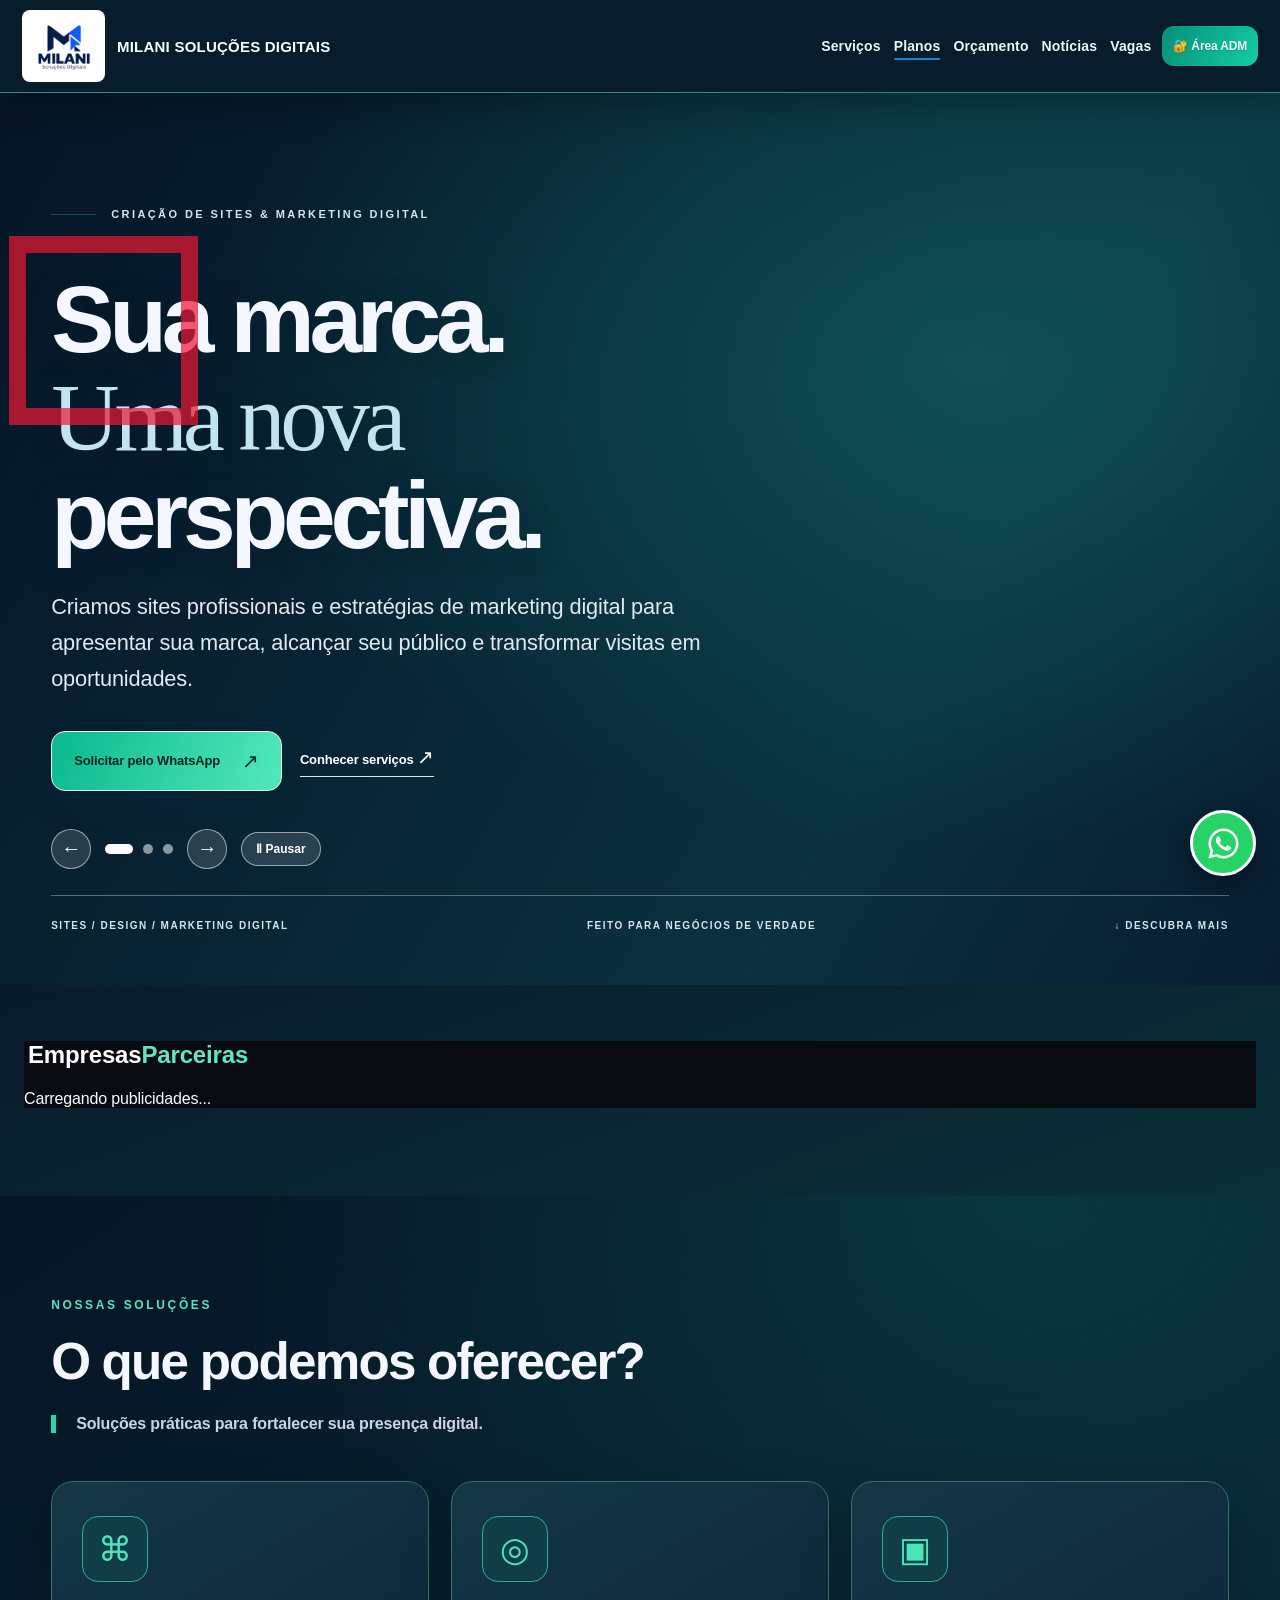
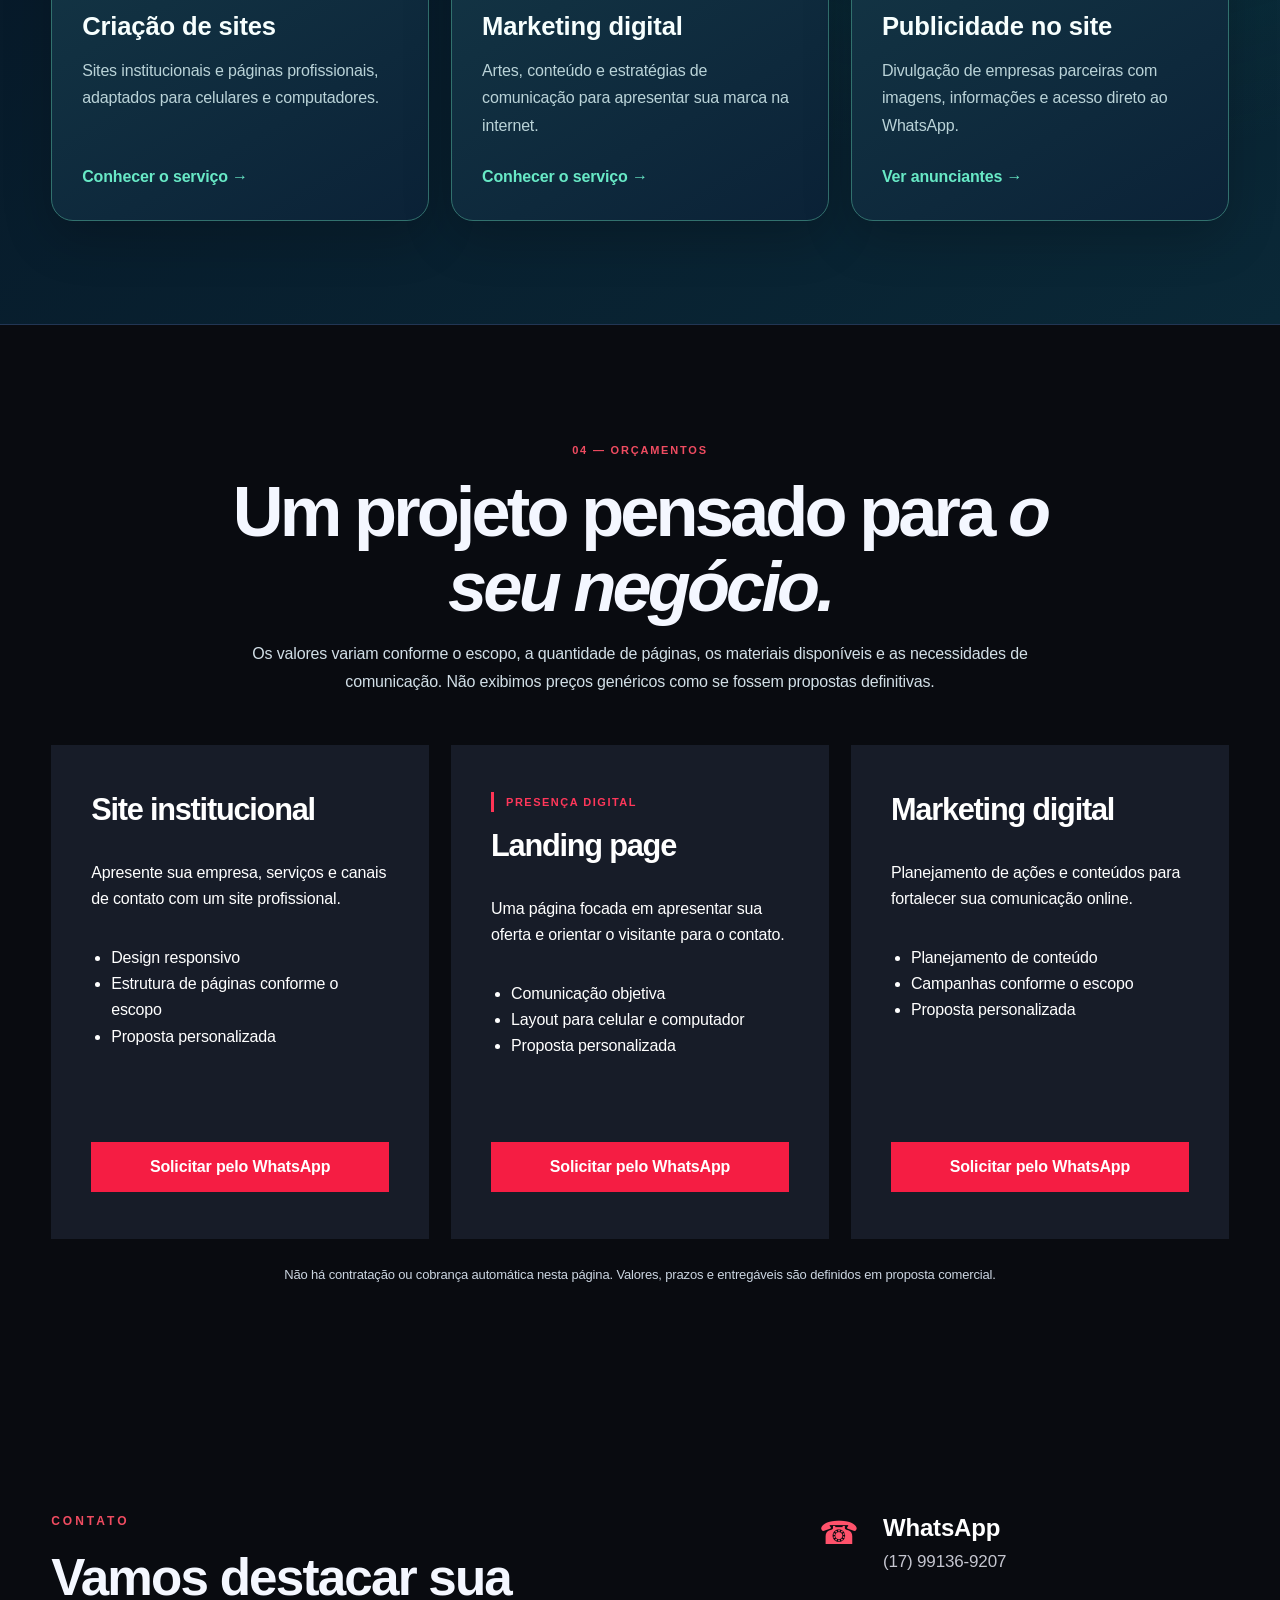
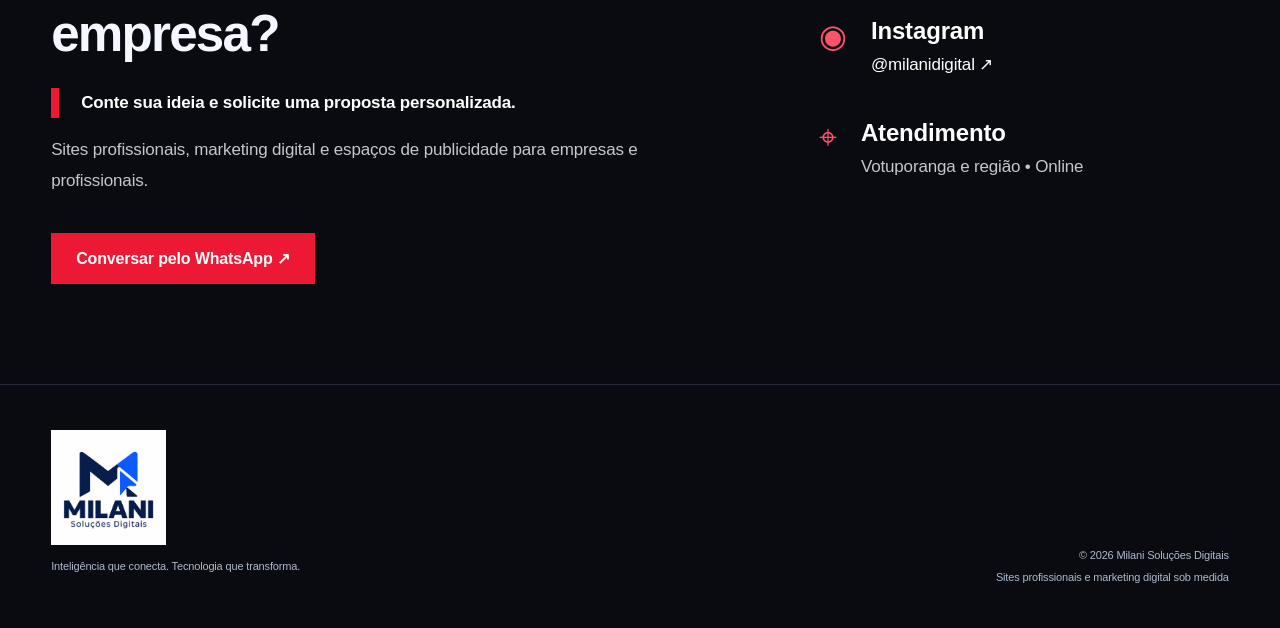
==== commit fdec0dee: "style: modernize services section with BizNext cards" ====
--- a/index.html
+++ b/index.html
@@ -599,6 +599,23 @@
 html body #site #inicio-publicidade .ad-slide .ad-image-link img{width:100%!important;height:auto!important;max-height:460px!important;object-fit:contain!important}
 html body #site #inicio-publicidade .ad-slide.active{border-radius:22px!important;overflow:hidden!important;border:1px solid #367d7c!important}
 @media(max-width:700px){html body #site .agency-hero.premium-hero{min-height:0!important}html body #site #inicio-publicidade{padding:36px 14px 50px!important}html body #site #inicio-publicidade .ad-slide>a.ad-image-link,html body #site #inicio-publicidade .ad-slide .ad-image-link img{max-height:320px!important}}
+</style><style id="milani-services-biznext-v3">
+/* Cartões de serviços BizNext: sem alterações em conteúdo, links ou scripts */
+html body #site .pulse-services{background:radial-gradient(ellipse at 80% 0%,#0c6d6450,transparent 55%),linear-gradient(145deg,#061626,#0a2837)!important;color:#f4fffd!important;padding:clamp(60px,8vw,110px) 0!important}
+html body #site .pulse-services .pulse-eyebrow{color:#55e6bd!important;letter-spacing:.22em!important}
+html body #site .pulse-services h2{color:#f4fffd!important;font-size:clamp(32px,4vw,56px)!important}
+html body #site .pulse-services .pulse-highlight{color:#c3e0df!important;border-left:5px solid #23d6ab!important;padding-left:20px!important}
+html body #site .pulse-services .pulse-service-grid{display:grid!important;grid-template-columns:repeat(3,minmax(0,1fr))!important;gap:22px!important}
+html body #site .pulse-services .pulse-service-grid article{background:linear-gradient(150deg,#143746,#0b2237)!important;border:1px solid #32716e!important;border-radius:22px!important;padding:34px 30px!important;min-height:320px!important;box-shadow:0 18px 50px #0003!important;transition:transform .25s ease,box-shadow .25s ease,border-color .25s ease!important}
+html body #site .pulse-services .pulse-service-grid article:hover{transform:translateY(-7px)!important;border-color:#49e4bc!important;box-shadow:0 24px 55px #0bc69a24!important}
+html body #site .pulse-services .pulse-icon{color:#48e7bb!important;background:#0b5b5540!important;border:1px solid #2baf93!important;border-radius:16px!important;width:66px!important;height:66px!important;display:grid!important;place-items:center!important;font-size:34px!important}
+html body #site .pulse-services .pulse-service-grid h3{color:#f7fffe!important;font-size:clamp(20px,2vw,26px)!important}
+html body #site .pulse-services .pulse-service-grid p{color:#bad3d8!important;line-height:1.7!important}
+html body #site .pulse-services .pulse-service-grid a{color:#68e9c6!important}
+html body #site .pulse-services .pulse-service-grid a:hover{text-decoration:underline!important}
+@media(max-width:900px){html body #site .pulse-services .pulse-service-grid{grid-template-columns:repeat(2,minmax(0,1fr))!important}}
+@media(max-width:620px){html body #site .pulse-services .pulse-service-grid{grid-template-columns:1fr!important}html body #site .pulse-services .pulse-service-grid article{min-height:0!important;padding:26px!important}}
+@media(prefers-reduced-motion:reduce){html body #site .pulse-services .pulse-service-grid article{transition:none!important}}
 </style></head><body><div id="site"><header class="top"><div class="wrap nav"><a class="brand" href="#inicio"><img alt="Logo MILANI" class="brandlogo" src="milani-logo-novo.png"/><span class="brand-name">MILANI SOLUÇÕES DIGITAIS</span></a><nav class="navlinks"><a href="/servicos.html">Serviços</a><a href="#planos">Planos</a><a href="https://wa.me/5517991369207?text=Ol%C3%A1!%20%F0%9F%91%8B%20Vim%20pelo%20site%20da%20Milani%20Solu%C3%A7%C3%B5es%20Digitais%20e%20gostaria%20de%20solicitar%20um%20or%C3%A7amento.%0A%0ATenho%20interesse%20em%3A%20Or%C3%A7amento%20de%20servi%C3%A7os%20digitais.%0A%0AGostaria%20de%20saber%20mais%20informa%C3%A7%C3%B5es%20sobre%20valores%20e%20prazos." target="_blank" rel="noopener noreferrer">Orçamento</a><a href="/noticias.html">Notícias</a><a href="/vagas.html">Vagas</a><a class="btn nav-entry" href="/portal.html" title="Acesso restrito aos administradores">🔐 Área ADM</a></nav><button aria-label="Abrir menu" class="mobile-menu" onclick="document.querySelector('.navlinks').classList.toggle('show')">☰</button></div></header><main><section class="agency-hero premium-hero" id="inicio"><div class="premium-hero-bg" aria-hidden="true"></div><div class="premium-hero-shade" aria-hidden="true"></div><div class="wrap"><div class="agency-kicker"><span class="line"></span> CRIAÇÃO DE SITES &amp; MARKETING DIGITAL</div><div class="agency-hero-grid"><div class="hero-copy"><h1>Sua marca.<br/><em>Uma nova</em><br/> perspectiva.</h1><p>Criamos sites profissionais e estratégias de marketing digital para apresentar sua marca, alcançar seu público e transformar visitas em oportunidades.</p><div class="agency-actions"><a class="agency-button" href="https://wa.me/5517991369207?text=Ol%C3%A1!%20Gostaria%20de%20solicitar%20um%20or%C3%A7amento%20%C3%A0%20MILANI." target="_blank" rel="noopener noreferrer">Solicitar pelo WhatsApp <span>↗</span></a><a class="agency-text-link" href="/servicos.html">Conhecer serviços <span>↗</span></a></div></div><div class="milani-editorial" aria-label="Composição visual de apresentação empresarial em azul-marinho e bege"><div class="editorial-tile editorial-main"><span class="editorial-tag">MILANI / ESTÚDIO CRIATIVO</span><div class="editorial-main-copy"><span>APRESENTAÇÃO DIGITAL</span><strong>Ideias que<br>ganham <i>forma.</i></strong><p>Sites &amp; Marketing Digital</p></div><div class="editorial-main-bottom">ESTRATÉGIA • DESIGN • PRESENÇA</div></div><div class="editorial-tile editorial-photo" role="img" aria-label="Interior contemporâneo e minimalista"><span>01 / IDENTIDADE</span></div><div class="editorial-tile editorial-about"><span>O QUE FAZEMOS</span><div class="editorial-about-grid"><b>01</b><p>Sites com personalidade e propósito.</p><b>02</b><p>Comunicação que aproxima marcas e pessoas.</p></div><span class="editorial-corner">M.</span></div><div class="editorial-tile editorial-accent"><span>FEITO PARA</span><strong>O seu<br>próximo<br>passo.</strong><span>↗</span></div></div><div class="hero-carousel-controls" aria-label="Controles dos slides"><button type="button" class="hero-arrow" id="heroPrev" aria-label="Slide anterior">←</button><div class="hero-dots" id="heroDots" role="group" aria-label="Selecionar slide"><button type="button" class="hero-dot is-active" aria-label="Ir para o slide 1" aria-current="true"></button><button type="button" class="hero-dot" aria-label="Ir para o slide 2"></button><button type="button" class="hero-dot" aria-label="Ir para o slide 3"></button></div><button type="button" class="hero-arrow" id="heroNext" aria-label="Próximo slide">→</button><button type="button" class="hero-play" id="heroPause" aria-label="Pausar apresentação">Ⅱ Pausar</button></div></div><div class="hero-bottom"><span>SITES / DESIGN / MARKETING DIGITAL</span><span>FEITO PARA NEGÓCIOS DE VERDADE</span><span>↓ DESCUBRA MAIS</span></div></div></section>
 <style>
 .agency-hero.premium-hero{display:none!important}
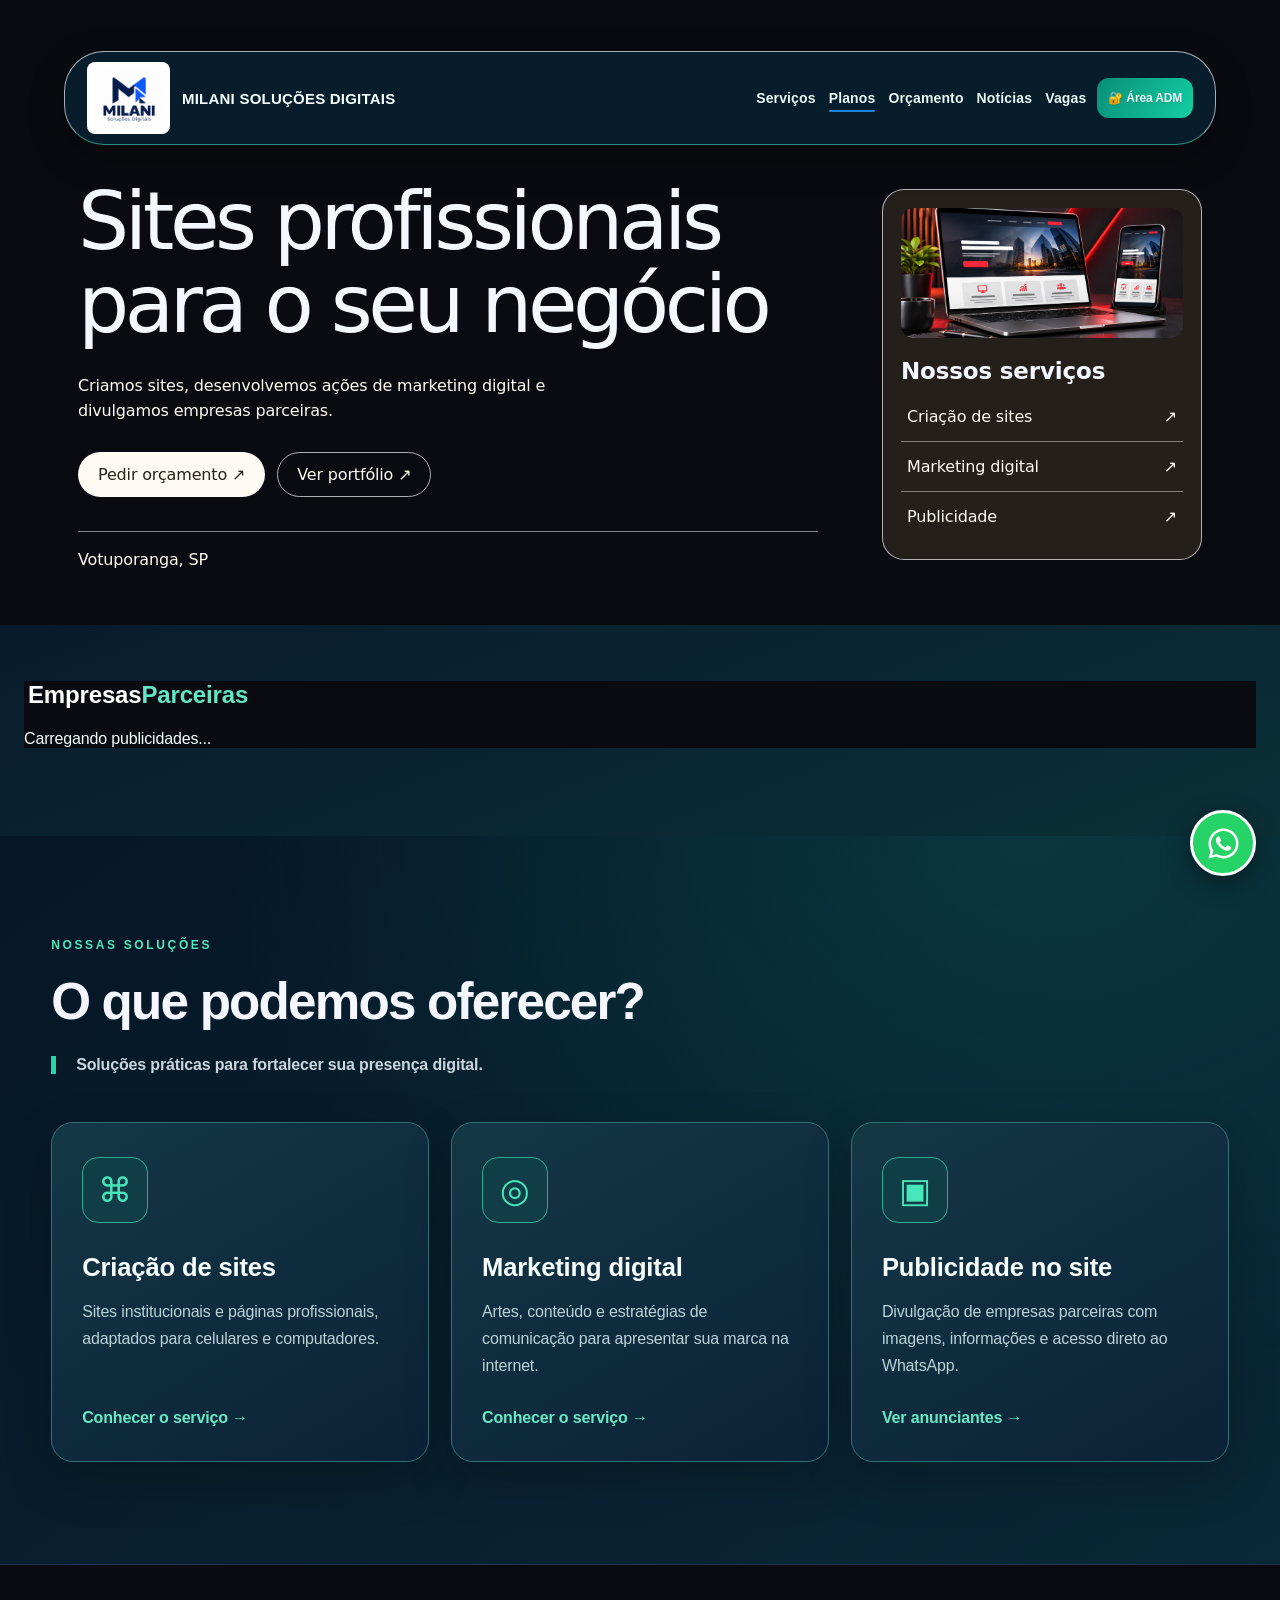
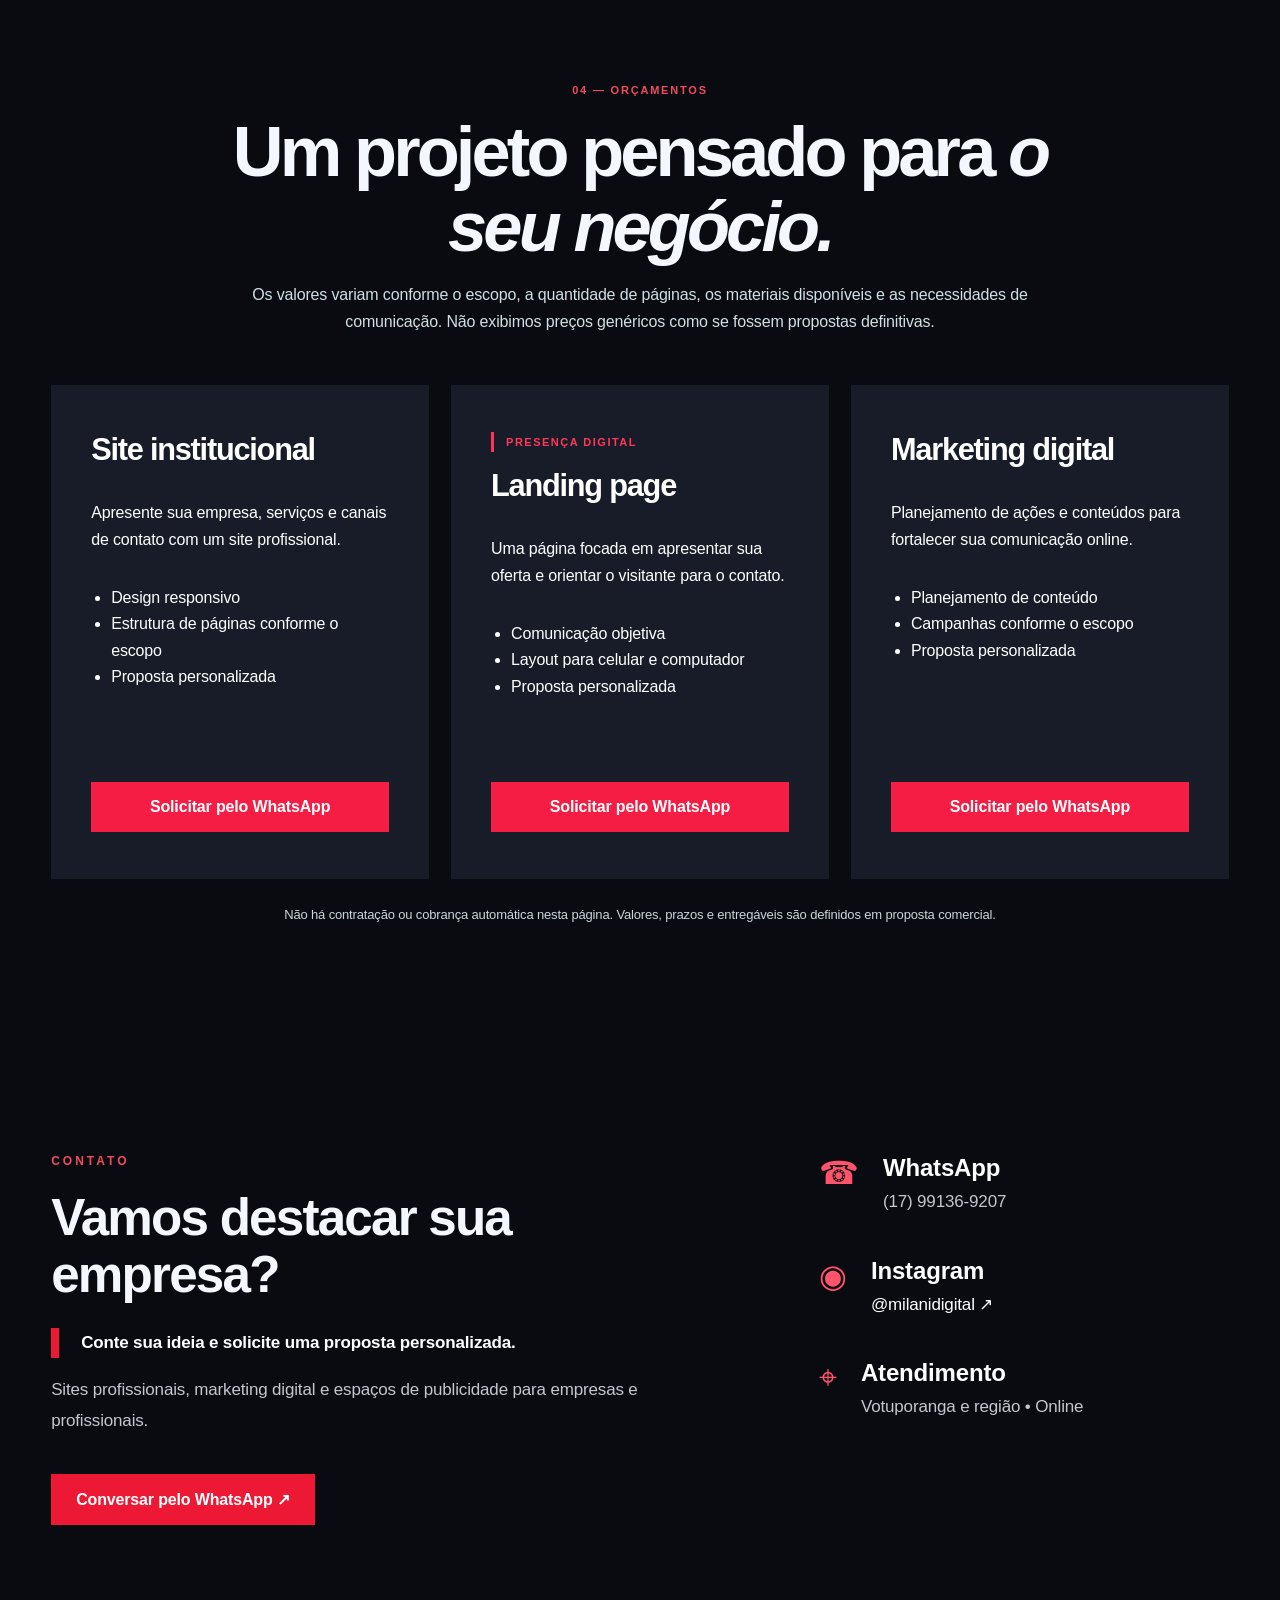
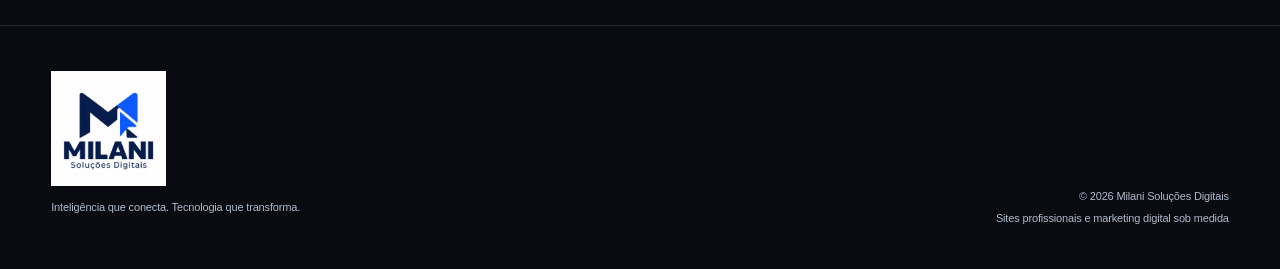
==== commit d968bf85: "Testa layout com fundo fotográfico e painel translúcido" ====
--- a/index.html
+++ b/index.html
@@ -616,7 +616,28 @@
 @media(max-width:900px){html body #site .pulse-services .pulse-service-grid{grid-template-columns:repeat(2,minmax(0,1fr))!important}}
 @media(max-width:620px){html body #site .pulse-services .pulse-service-grid{grid-template-columns:1fr!important}html body #site .pulse-services .pulse-service-grid article{min-height:0!important;padding:26px!important}}
 @media(prefers-reduced-motion:reduce){html body #site .pulse-services .pulse-service-grid article{transition:none!important}}
-</style></head><body><div id="site"><header class="top"><div class="wrap nav"><a class="brand" href="#inicio"><img alt="Logo MILANI" class="brandlogo" src="milani-logo-novo.png"/><span class="brand-name">MILANI SOLUÇÕES DIGITAIS</span></a><nav class="navlinks"><a href="/servicos.html">Serviços</a><a href="#planos">Planos</a><a href="https://wa.me/5517991369207?text=Ol%C3%A1!%20%F0%9F%91%8B%20Vim%20pelo%20site%20da%20Milani%20Solu%C3%A7%C3%B5es%20Digitais%20e%20gostaria%20de%20solicitar%20um%20or%C3%A7amento.%0A%0ATenho%20interesse%20em%3A%20Or%C3%A7amento%20de%20servi%C3%A7os%20digitais.%0A%0AGostaria%20de%20saber%20mais%20informa%C3%A7%C3%B5es%20sobre%20valores%20e%20prazos." target="_blank" rel="noopener noreferrer">Orçamento</a><a href="/noticias.html">Notícias</a><a href="/vagas.html">Vagas</a><a class="btn nav-entry" href="/portal.html" title="Acesso restrito aos administradores">🔐 Área ADM</a></nav><button aria-label="Abrir menu" class="mobile-menu" onclick="document.querySelector('.navlinks').classList.toggle('show')">☰</button></div></header><main><section class="agency-hero premium-hero" id="inicio"><div class="premium-hero-bg" aria-hidden="true"></div><div class="premium-hero-shade" aria-hidden="true"></div><div class="wrap"><div class="agency-kicker"><span class="line"></span> CRIAÇÃO DE SITES &amp; MARKETING DIGITAL</div><div class="agency-hero-grid"><div class="hero-copy"><h1>Sua marca.<br/><em>Uma nova</em><br/> perspectiva.</h1><p>Criamos sites profissionais e estratégias de marketing digital para apresentar sua marca, alcançar seu público e transformar visitas em oportunidades.</p><div class="agency-actions"><a class="agency-button" href="https://wa.me/5517991369207?text=Ol%C3%A1!%20Gostaria%20de%20solicitar%20um%20or%C3%A7amento%20%C3%A0%20MILANI." target="_blank" rel="noopener noreferrer">Solicitar pelo WhatsApp <span>↗</span></a><a class="agency-text-link" href="/servicos.html">Conhecer serviços <span>↗</span></a></div></div><div class="milani-editorial" aria-label="Composição visual de apresentação empresarial em azul-marinho e bege"><div class="editorial-tile editorial-main"><span class="editorial-tag">MILANI / ESTÚDIO CRIATIVO</span><div class="editorial-main-copy"><span>APRESENTAÇÃO DIGITAL</span><strong>Ideias que<br>ganham <i>forma.</i></strong><p>Sites &amp; Marketing Digital</p></div><div class="editorial-main-bottom">ESTRATÉGIA • DESIGN • PRESENÇA</div></div><div class="editorial-tile editorial-photo" role="img" aria-label="Interior contemporâneo e minimalista"><span>01 / IDENTIDADE</span></div><div class="editorial-tile editorial-about"><span>O QUE FAZEMOS</span><div class="editorial-about-grid"><b>01</b><p>Sites com personalidade e propósito.</p><b>02</b><p>Comunicação que aproxima marcas e pessoas.</p></div><span class="editorial-corner">M.</span></div><div class="editorial-tile editorial-accent"><span>FEITO PARA</span><strong>O seu<br>próximo<br>passo.</strong><span>↗</span></div></div><div class="hero-carousel-controls" aria-label="Controles dos slides"><button type="button" class="hero-arrow" id="heroPrev" aria-label="Slide anterior">←</button><div class="hero-dots" id="heroDots" role="group" aria-label="Selecionar slide"><button type="button" class="hero-dot is-active" aria-label="Ir para o slide 1" aria-current="true"></button><button type="button" class="hero-dot" aria-label="Ir para o slide 2"></button><button type="button" class="hero-dot" aria-label="Ir para o slide 3"></button></div><button type="button" class="hero-arrow" id="heroNext" aria-label="Próximo slide">→</button><button type="button" class="hero-play" id="heroPause" aria-label="Pausar apresentação">Ⅱ Pausar</button></div></div><div class="hero-bottom"><span>SITES / DESIGN / MARKETING DIGITAL</span><span>FEITO PARA NEGÓCIOS DE VERDADE</span><span>↓ DESCUBRA MAIS</span></div></div></section>
+</style><link rel="stylesheet" href="layout-vidro.css"></head><body><div id="site"><header class="top"><div class="wrap nav"><a class="brand" href="#apresentacao"><img alt="Logo MILANI" class="brandlogo" src="milani-logo-novo.png"/><span class="brand-name">MILANI SOLUÇÕES DIGITAIS</span></a><nav class="navlinks"><a href="/servicos.html">Serviços</a><a href="#planos">Planos</a><a href="https://wa.me/5517991369207?text=Ol%C3%A1!%20%F0%9F%91%8B%20Vim%20pelo%20site%20da%20Milani%20Solu%C3%A7%C3%B5es%20Digitais%20e%20gostaria%20de%20solicitar%20um%20or%C3%A7amento.%0A%0ATenho%20interesse%20em%3A%20Or%C3%A7amento%20de%20servi%C3%A7os%20digitais.%0A%0AGostaria%20de%20saber%20mais%20informa%C3%A7%C3%B5es%20sobre%20valores%20e%20prazos." target="_blank" rel="noopener noreferrer">Orçamento</a><a href="/noticias.html">Notícias</a><a href="/vagas.html">Vagas</a><a class="btn nav-entry" href="/portal.html" title="Acesso restrito aos administradores">🔐 Área ADM</a></nav><button aria-label="Abrir menu" class="mobile-menu" onclick="document.querySelector('.navlinks').classList.toggle('show')">☰</button></div></header><main>
+<section class="glass-home" id="apresentacao">
+  <div class="glass-grid">
+    <div>
+      <h1>Sites profissionais para o seu negócio</h1>
+      <p>Criamos sites, desenvolvemos ações de marketing digital e divulgamos empresas parceiras.</p>
+      <div class="glass-actions">
+        <a href="https://wa.me/5517991369207?text=Ol%C3%A1!%20Gostaria%20de%20solicitar%20um%20or%C3%A7amento%20%C3%A0%20MILANI." target="_blank" rel="noopener noreferrer">Pedir orçamento ↗</a>
+        <a href="/portfolio.html">Ver portfólio ↗</a>
+      </div>
+      <div class="glass-location">Votuporanga, SP</div>
+    </div>
+    <aside class="glass-services" aria-labelledby="glass-services-title">
+      <img src="imagem-criacao-sites.png" alt="" width="320" height="130">
+      <h2 id="glass-services-title">Nossos serviços</h2>
+      <a href="/servicos.html">Criação de sites <span aria-hidden="true">↗</span></a>
+      <a href="/servicos.html">Marketing digital <span aria-hidden="true">↗</span></a>
+      <a href="/anuncios.html">Publicidade <span aria-hidden="true">↗</span></a>
+    </aside>
+  </div>
+</section>
+<section class="agency-hero premium-hero" id="inicio"><div class="premium-hero-bg" aria-hidden="true"></div><div class="premium-hero-shade" aria-hidden="true"></div><div class="wrap"><div class="agency-kicker"><span class="line"></span> CRIAÇÃO DE SITES &amp; MARKETING DIGITAL</div><div class="agency-hero-grid"><div class="hero-copy"><h1>Sua marca.<br/><em>Uma nova</em><br/> perspectiva.</h1><p>Criamos sites profissionais e estratégias de marketing digital para apresentar sua marca, alcançar seu público e transformar visitas em oportunidades.</p><div class="agency-actions"><a class="agency-button" href="https://wa.me/5517991369207?text=Ol%C3%A1!%20Gostaria%20de%20solicitar%20um%20or%C3%A7amento%20%C3%A0%20MILANI." target="_blank" rel="noopener noreferrer">Solicitar pelo WhatsApp <span>↗</span></a><a class="agency-text-link" href="/servicos.html">Conhecer serviços <span>↗</span></a></div></div><div class="milani-editorial" aria-label="Composição visual de apresentação empresarial em azul-marinho e bege"><div class="editorial-tile editorial-main"><span class="editorial-tag">MILANI / ESTÚDIO CRIATIVO</span><div class="editorial-main-copy"><span>APRESENTAÇÃO DIGITAL</span><strong>Ideias que<br>ganham <i>forma.</i></strong><p>Sites &amp; Marketing Digital</p></div><div class="editorial-main-bottom">ESTRATÉGIA • DESIGN • PRESENÇA</div></div><div class="editorial-tile editorial-photo" role="img" aria-label="Interior contemporâneo e minimalista"><span>01 / IDENTIDADE</span></div><div class="editorial-tile editorial-about"><span>O QUE FAZEMOS</span><div class="editorial-about-grid"><b>01</b><p>Sites com personalidade e propósito.</p><b>02</b><p>Comunicação que aproxima marcas e pessoas.</p></div><span class="editorial-corner">M.</span></div><div class="editorial-tile editorial-accent"><span>FEITO PARA</span><strong>O seu<br>próximo<br>passo.</strong><span>↗</span></div></div><div class="hero-carousel-controls" aria-label="Controles dos slides"><button type="button" class="hero-arrow" id="heroPrev" aria-label="Slide anterior">←</button><div class="hero-dots" id="heroDots" role="group" aria-label="Selecionar slide"><button type="button" class="hero-dot is-active" aria-label="Ir para o slide 1" aria-current="true"></button><button type="button" class="hero-dot" aria-label="Ir para o slide 2"></button><button type="button" class="hero-dot" aria-label="Ir para o slide 3"></button></div><button type="button" class="hero-arrow" id="heroNext" aria-label="Próximo slide">→</button><button type="button" class="hero-play" id="heroPause" aria-label="Pausar apresentação">Ⅱ Pausar</button></div></div><div class="hero-bottom"><span>SITES / DESIGN / MARKETING DIGITAL</span><span>FEITO PARA NEGÓCIOS DE VERDADE</span><span>↓ DESCUBRA MAIS</span></div></div></section>
 <style>
 .agency-hero.premium-hero{display:none!important}
 #inicio-publicidade{background:#071a30;padding:clamp(18px,3vw,44px) 16px;color:white}
--- a/layout-vidro.css
+++ b/layout-vidro.css
@@ -0,0 +1,62 @@
+#site .top {
+  position: absolute;
+  inset: 0 0 auto;
+  margin: clamp(20px, 4vw, 54px) auto 0;
+  width: min(90%, 1260px);
+  border: 1px solid #ffffffa6 !important;
+  border-radius: 40px;
+  background: #302b2680 !important;
+  backdrop-filter: blur(16px);
+}
+#site .top .nav { min-height: 58px; padding: 0 22px; }
+#site .top .navlinks > a, #site .top .mobile-menu { color: #fff !important; }
+#site .top .nav-entry { border-color: #ffffffa6 !important; border-radius: 24px !important; }
+#site .agency-hero.premium-hero#inicio { display: none !important; }
+.glass-home {
+  margin: 14px;
+  border-radius: 16px;
+  padding: clamp(116px, 13vw, 180px) clamp(24px, 5vw, 76px) 42px;
+  color: #fffaf2;
+  background: linear-gradient(100deg, #211b16ef, #33291db5 65%, #211b16a6), url("layout-escritorio.jpg") center/cover, #302820;
+  font-family: "DM Sans", system-ui, sans-serif;
+}
+.glass-grid {
+  display: grid;
+  grid-template-columns: minmax(0, 1fr) minmax(240px, 320px);
+  gap: clamp(22px, 5vw, 78px);
+  max-width: 1260px;
+  margin: auto;
+  align-items: center;
+}
+.glass-home h1 {
+  font-size: clamp(42px, 6.3vw, 98px);
+  line-height: 1.02;
+  font-weight: 450;
+  letter-spacing: -.055em;
+  color: inherit;
+  margin: 0 0 28px;
+}
+.glass-home p { max-width: 480px; line-height: 1.6; }
+.glass-actions { display: flex; flex-wrap: wrap; gap: 12px; margin: 28px 0 34px; }
+.glass-actions a { padding: 12px 19px; border: 1px solid #ffffffab; border-radius: 30px; }
+.glass-actions a:first-child { background: #fffaf2; color: #292219; }
+.glass-actions a:hover, .glass-services a:hover { background: #fffaf2; color: #292219; }
+.glass-location { border-top: 1px solid #ffffff80; padding-top: 18px; }
+.glass-services {
+  padding: 18px;
+  border: 1px solid #ffffffa6;
+  border-radius: 22px;
+  background: #332b22a6;
+  backdrop-filter: blur(14px);
+}
+.glass-services img { display: block; width: 100%; height: 130px; object-fit: cover; border-radius: 13px; }
+.glass-services h2 { font-size: 23px; font-weight: 550; margin: 20px 0 8px; color: inherit; }
+.glass-services a { display: flex; justify-content: space-between; gap: 12px; padding: 15px 6px; }
+.glass-services a + a { border-top: 1px solid #ffffff70; }
+@media (max-width: 900px) {
+  #site .top .navlinks.show { top: 59px; background: #302820; }
+}
+@media (max-width: 700px) {
+  .glass-home { margin: 8px; padding-top: 106px; }
+  .glass-grid { grid-template-columns: 1fr; }
+}
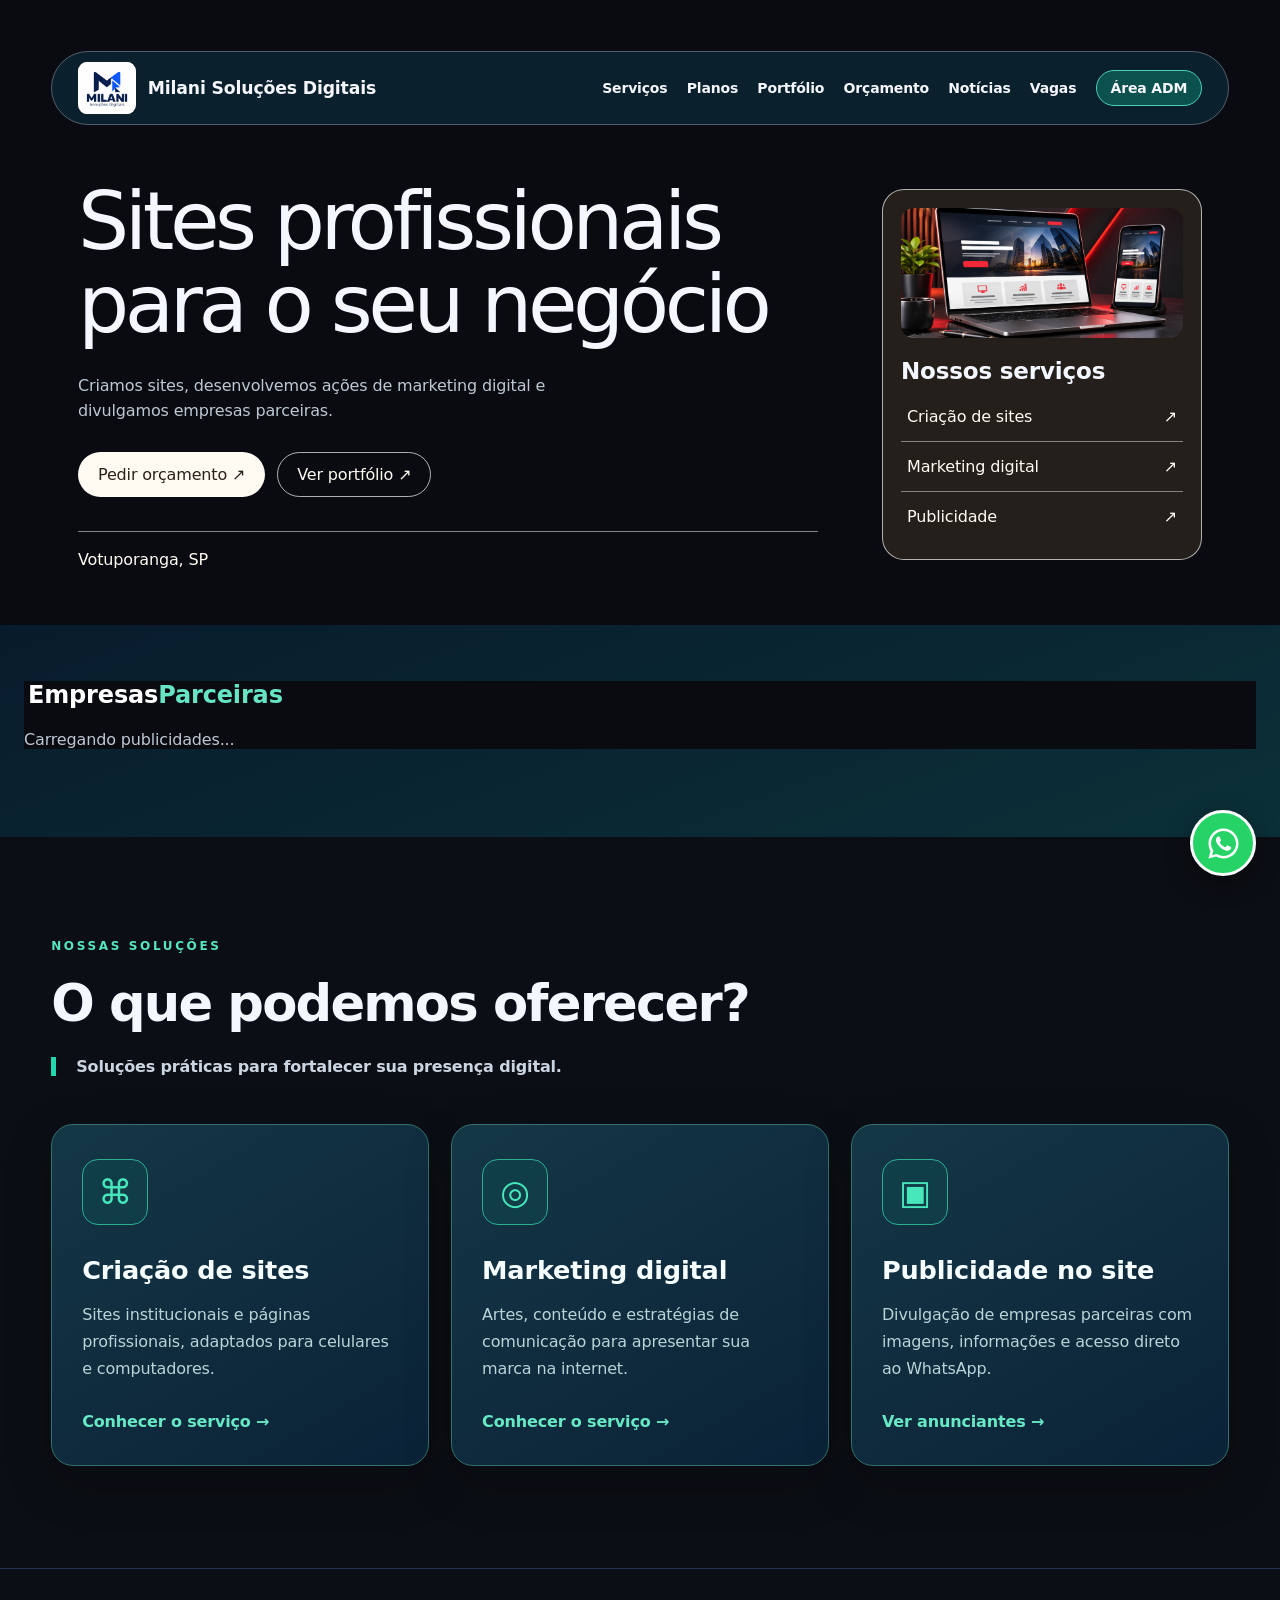
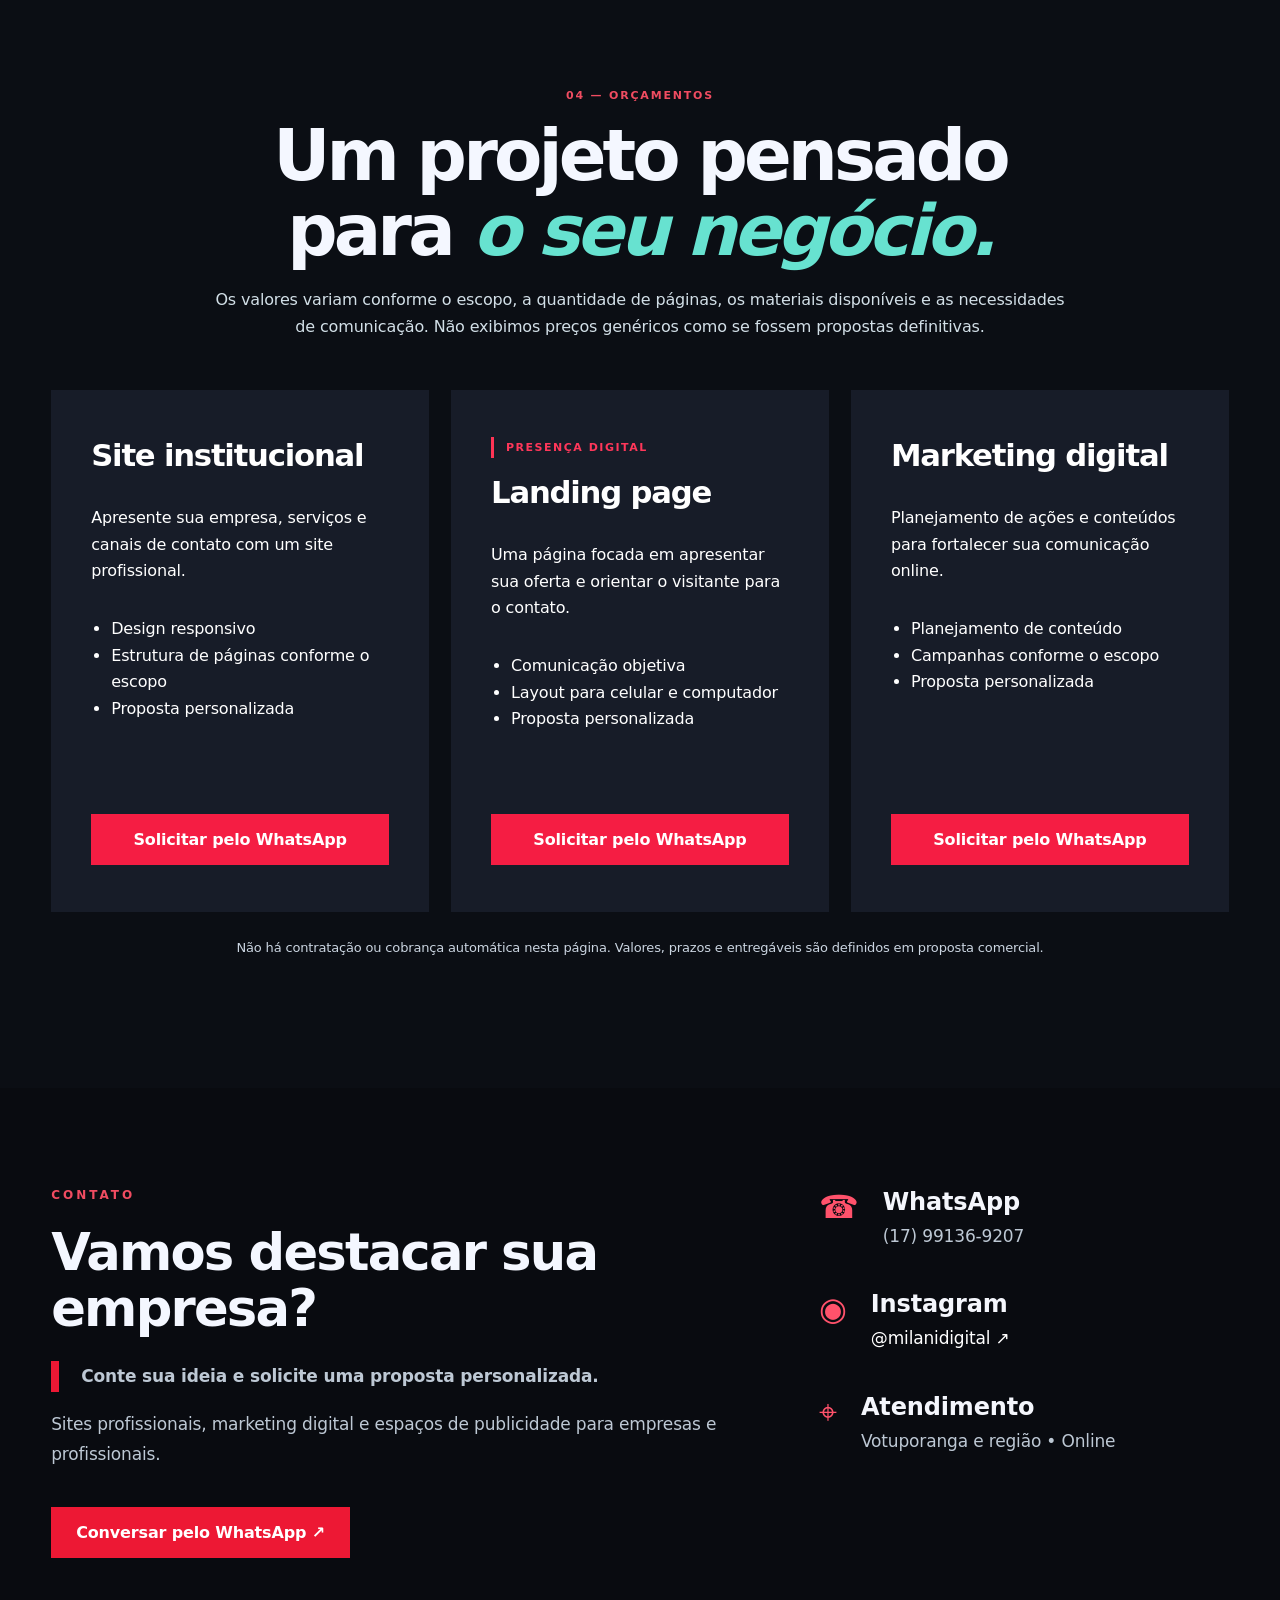
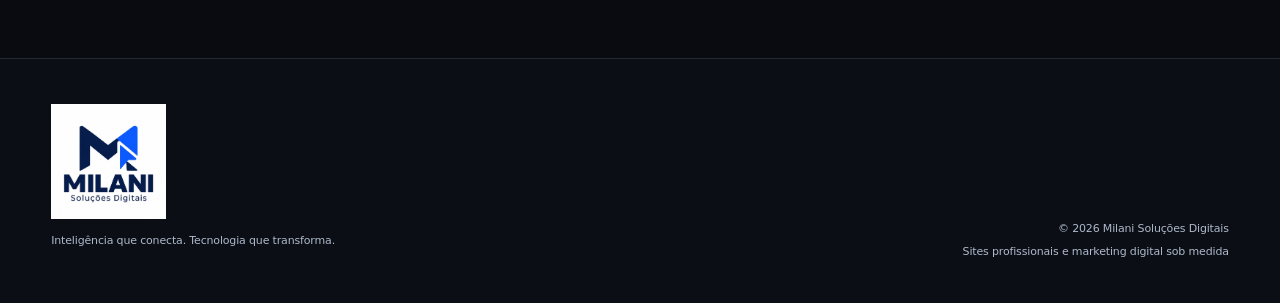
==== commit 401195f7: "Uniformiza identidade visual das páginas e painéis da Milani" ====
--- a/index.html
+++ b/index.html
@@ -616,7 +616,27 @@
 @media(max-width:900px){html body #site .pulse-services .pulse-service-grid{grid-template-columns:repeat(2,minmax(0,1fr))!important}}
 @media(max-width:620px){html body #site .pulse-services .pulse-service-grid{grid-template-columns:1fr!important}html body #site .pulse-services .pulse-service-grid article{min-height:0!important;padding:26px!important}}
 @media(prefers-reduced-motion:reduce){html body #site .pulse-services .pulse-service-grid article{transition:none!important}}
-</style><link rel="stylesheet" href="layout-vidro.css"></head><body><div id="site"><header class="top"><div class="wrap nav"><a class="brand" href="#apresentacao"><img alt="Logo MILANI" class="brandlogo" src="milani-logo-novo.png"/><span class="brand-name">MILANI SOLUÇÕES DIGITAIS</span></a><nav class="navlinks"><a href="/servicos.html">Serviços</a><a href="#planos">Planos</a><a href="https://wa.me/5517991369207?text=Ol%C3%A1!%20%F0%9F%91%8B%20Vim%20pelo%20site%20da%20Milani%20Solu%C3%A7%C3%B5es%20Digitais%20e%20gostaria%20de%20solicitar%20um%20or%C3%A7amento.%0A%0ATenho%20interesse%20em%3A%20Or%C3%A7amento%20de%20servi%C3%A7os%20digitais.%0A%0AGostaria%20de%20saber%20mais%20informa%C3%A7%C3%B5es%20sobre%20valores%20e%20prazos." target="_blank" rel="noopener noreferrer">Orçamento</a><a href="/noticias.html">Notícias</a><a href="/vagas.html">Vagas</a><a class="btn nav-entry" href="/portal.html" title="Acesso restrito aos administradores">🔐 Área ADM</a></nav><button aria-label="Abrir menu" class="mobile-menu" onclick="document.querySelector('.navlinks').classList.toggle('show')">☰</button></div></header><main>
+</style><link rel="stylesheet" href="layout-vidro.css"><link rel="stylesheet" href="/milani-theme.css"></head><body class="milani-theme"><div id="site">
+<header class="milani-header">
+  <div class="milani-nav-inner">
+    <a class="milani-brand" href="/">
+      <img src="/milani-logo-novo.png" alt="" width="58" height="52">
+      <span>Milani Soluções Digitais</span>
+    </a>
+    <button class="milani-menu-toggle" id="milani-menu-toggle" type="button" aria-label="Abrir menu" aria-expanded="false" aria-controls="milani-menu">☰</button>
+    <nav class="milani-menu" id="milani-menu" aria-label="Menu principal">
+      <a href="/servicos.html">Serviços</a>
+      <a href="/#planos">Planos</a>
+      <a href="/portfolio.html">Portfólio</a>
+      <a href="/orcamento.html">Orçamento</a>
+      <a href="/noticias.html">Notícias</a>
+      <a href="/vagas.html">Vagas</a>
+      <a href="/portal.html" class="milani-admin-link">Área ADM</a>
+    </nav>
+  </div>
+</header>
+<script defer src="/milani-menu.js"></script>
+<main>
 <section class="glass-home" id="apresentacao">
   <div class="glass-grid">
     <div>
--- a/milani-theme.css
+++ b/milani-theme.css
@@ -0,0 +1,89 @@
+:root {
+  --milani-bg: #0b0e14;
+  --milani-nav: #0b202d;
+  --milani-surface: #141c27;
+  --milani-warm: #241f1b;
+  --milani-line: #52606d;
+  --milani-text: #f4f6fc;
+  --milani-muted: #bdc8d4;
+  --milani-accent: #67e2d0;
+  --milani-cream: #fff8ed;
+}
+html body.milani-theme {
+  background: var(--milani-bg) !important;
+  color: var(--milani-text) !important;
+  font-family: "DM Sans", system-ui, sans-serif !important;
+}
+.milani-theme :focus-visible { outline: 2px solid var(--milani-accent); outline-offset: 4px; }
+body.milani-theme .milani-header {
+  position: relative;
+  z-index: 10;
+  width: min(92%, 1416px);
+  margin: 24px auto;
+  border: 1px solid var(--milani-line);
+  border-radius: 44px;
+  background: var(--milani-nav);
+  color: var(--milani-text);
+}
+html body.milani-theme #site .milani-header { position: absolute; inset: 0 0 auto; margin: clamp(20px, 4vw, 54px) auto 0; background: var(--milani-nav) !important; }
+.milani-header .milani-nav-inner { display: flex; justify-content: space-between; align-items: center; gap: 16px; padding: 10px clamp(14px, 2vw, 26px); min-height: 64px; }
+.milani-header a { color: inherit; text-decoration: none; }
+.milani-header .milani-brand { display: flex; align-items: center; gap: 12px; font-size: clamp(12px, 1.35vw, 19px); font-weight: 800; }
+.milani-brand img { width: 58px; height: 52px; object-fit: contain; border-radius: 9px; background: white; }
+.milani-header .milani-menu { display: flex; align-items: center; gap: clamp(12px, 1.5vw, 24px); font-size: 14px; font-weight: 700; }
+.milani-header a:hover, .milani-header [aria-current="page"] { color: var(--milani-accent); }
+.milani-header .milani-admin-link { border: 1px solid #4dcfbd; border-radius: 30px; background: #0c514d; padding: 9px 14px; }
+.milani-header .milani-menu-toggle { display: none; }
+html body.milani-theme :is(.agency-section,.milani-solutions-redesign,.milani-projects-showcase,.milani-jobs,.milani-news-home,.milani-portfolio-home,.milani-whatsapp-quote,.pricing-section,.contact-section,.pulse-services,#inicio-publicidade,.agency-footer,.statement-section,.platform-section,.news-page .hero) {
+  background: var(--milani-bg) !important;
+  color: var(--milani-text) !important;
+}
+html body.milani-theme :is(.card,.panel,.pricing-card,.milani-solution-card,.milani-project-card,.milani-whatsapp-option,.news-home-card,.job-opening,.jobs-filter,.jobs-region-search,.portfolio-empty,.portfolio-empty-copy,.portfolio-project,.pulse-service-grid article,.quote-form,.client-group,.client-toggle,.prospect-box,.prospect-panel,.cms-dashboard,.account-security) {
+  background: var(--milani-surface) !important;
+  color: var(--milani-text) !important;
+  border-color: var(--milani-line) !important;
+  border-radius: 18px;
+}
+html body.milani-theme :is(main,.agency-footer) :is(h1,h2,h3,h4) { color: var(--milani-text) !important; }
+html body.milani-theme :is(main,.agency-footer) :is(p,.muted,.sub,.section-index,.eyebrow,.jobs-kicker,.portfolio-home-kicker) { color: var(--milani-muted) !important; }
+html body.milani-theme :is(main,.agency-footer) :is(h1,h2,h3) :is(em,i) { color: var(--milani-accent) !important; }
+html body.milani-theme :is(main,.agency-footer) :is(.btn,.agency-button,.milani-solution-cta,.milani-solutions-main-cta,.jobs-source-btn,.contact-cta,.read,.ad-click,.button,.secondary) {
+  background: #15372f !important;
+  color: var(--milani-text) !important;
+  border: 1px solid #4b8d80 !important;
+  border-radius: 24px !important;
+}
+html body.milani-theme :is(main,.agency-footer) :is(.btn,.agency-button,.milani-solution-cta,.jobs-source-btn,.contact-cta,.read,.button):hover,
+html body.milani-theme .jobs-source-btn.active { background: var(--milani-cream) !important; color: #231d17 !important; }
+html body.milani-theme :is(main,.agency-footer) :is(input:not([type="checkbox"],[type="radio"]),select,textarea) {
+  background: #111923 !important;
+  color: var(--milani-text) !important;
+  border-color: var(--milani-line) !important;
+}
+html body.milani-theme :is(.glass-services,.milani-whatsapp-option) { background: var(--milani-warm) !important; }
+html body.milani-theme.milani-admin :is(.sidebar,.shell,.content,.top,.admin-workspace-actions) { background: var(--milani-bg) !important; color: var(--milani-text) !important; }
+html body.milani-theme.milani-admin :is(.stat,.plan,.cms-item,.prospect-card,table) { background: var(--milani-surface) !important; color: var(--milani-text) !important; border-color: var(--milani-line) !important; }
+@media (max-width: 880px) {
+  .milani-header .milani-menu-toggle {
+    display: inline-grid;
+    place-items: center;
+    min-width: 44px;
+    min-height: 44px;
+    border: 1px solid var(--milani-line);
+    border-radius: 50%;
+    background: var(--milani-surface);
+    color: var(--milani-text);
+    font-size: 22px;
+  }
+  .milani-header .milani-menu { display: none; }
+  .milani-header .milani-menu.is-open {
+    display: grid;
+    position: absolute;
+    inset: calc(100% + 8px) 0 auto;
+    padding: 16px;
+    border: 1px solid var(--milani-line);
+    border-radius: 18px;
+    background: var(--milani-nav);
+  }
+  .milani-header .milani-menu a { padding: 9px 12px; }
+}
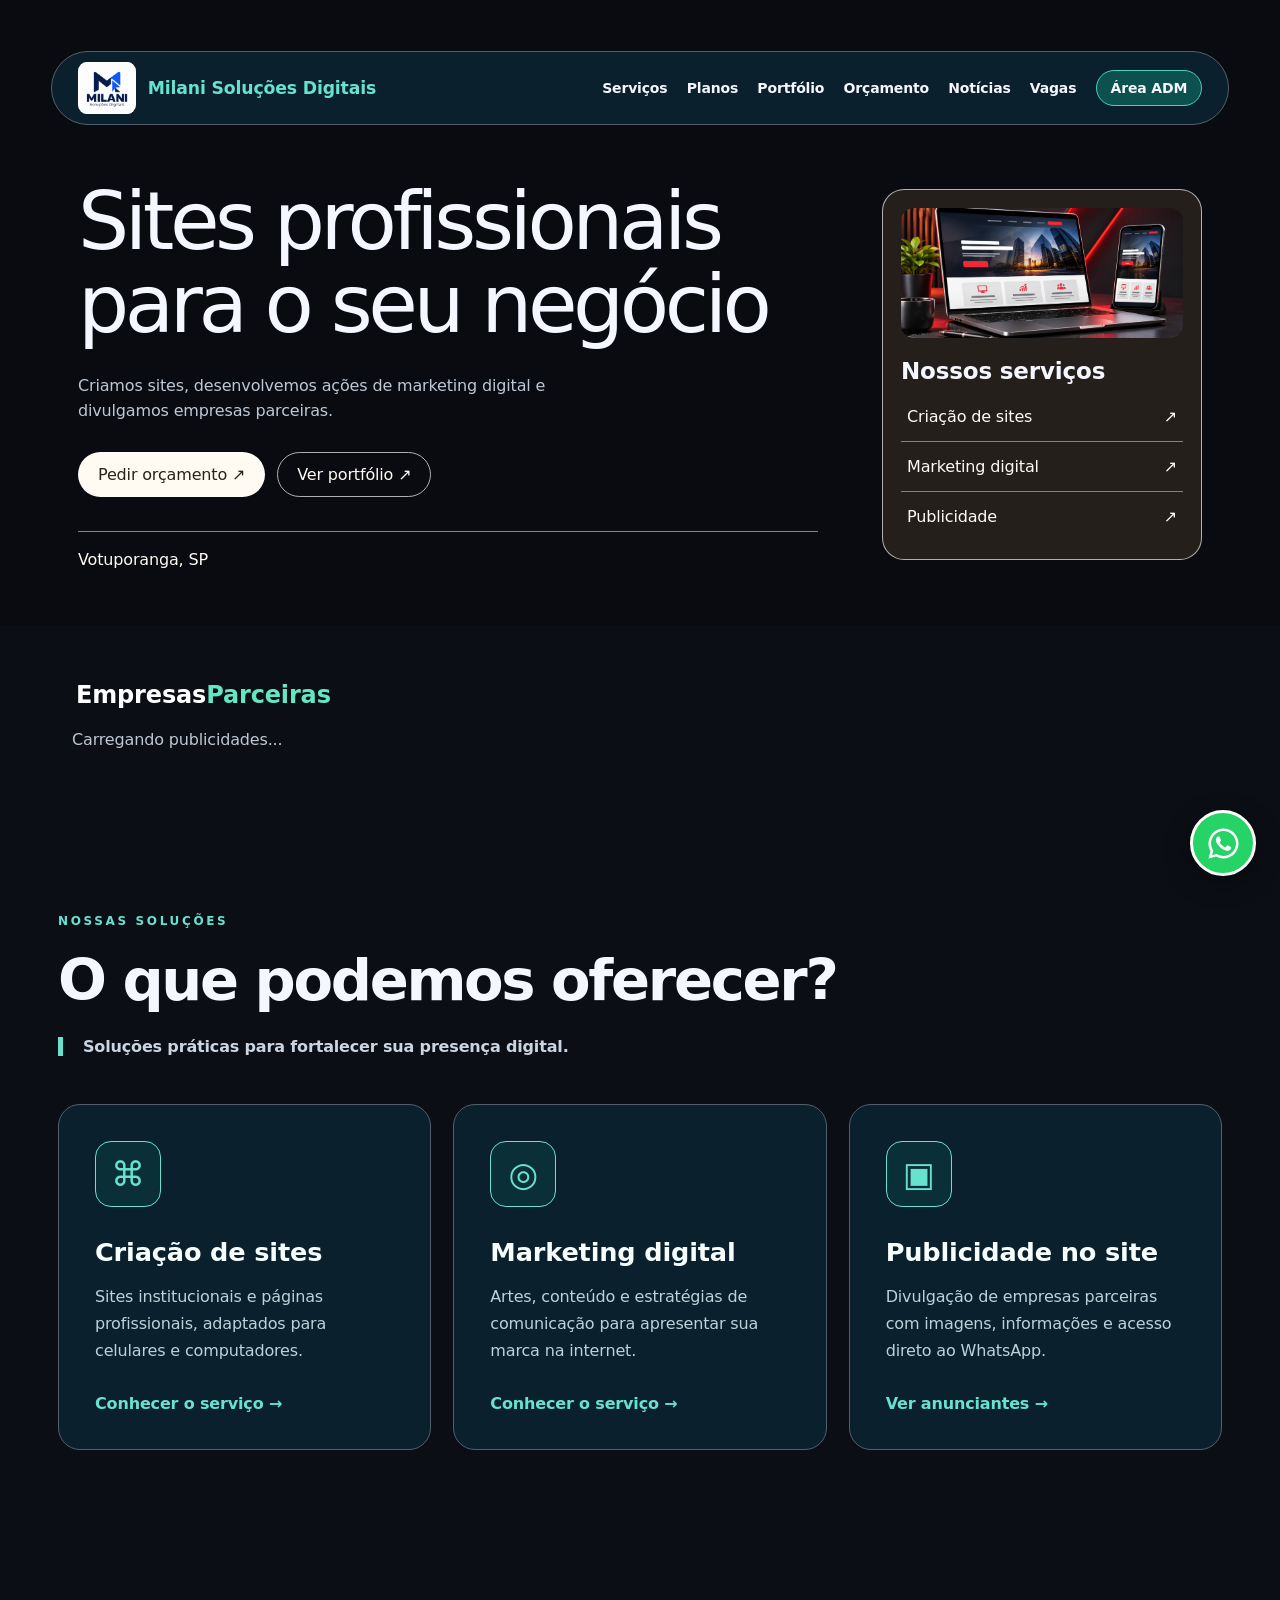
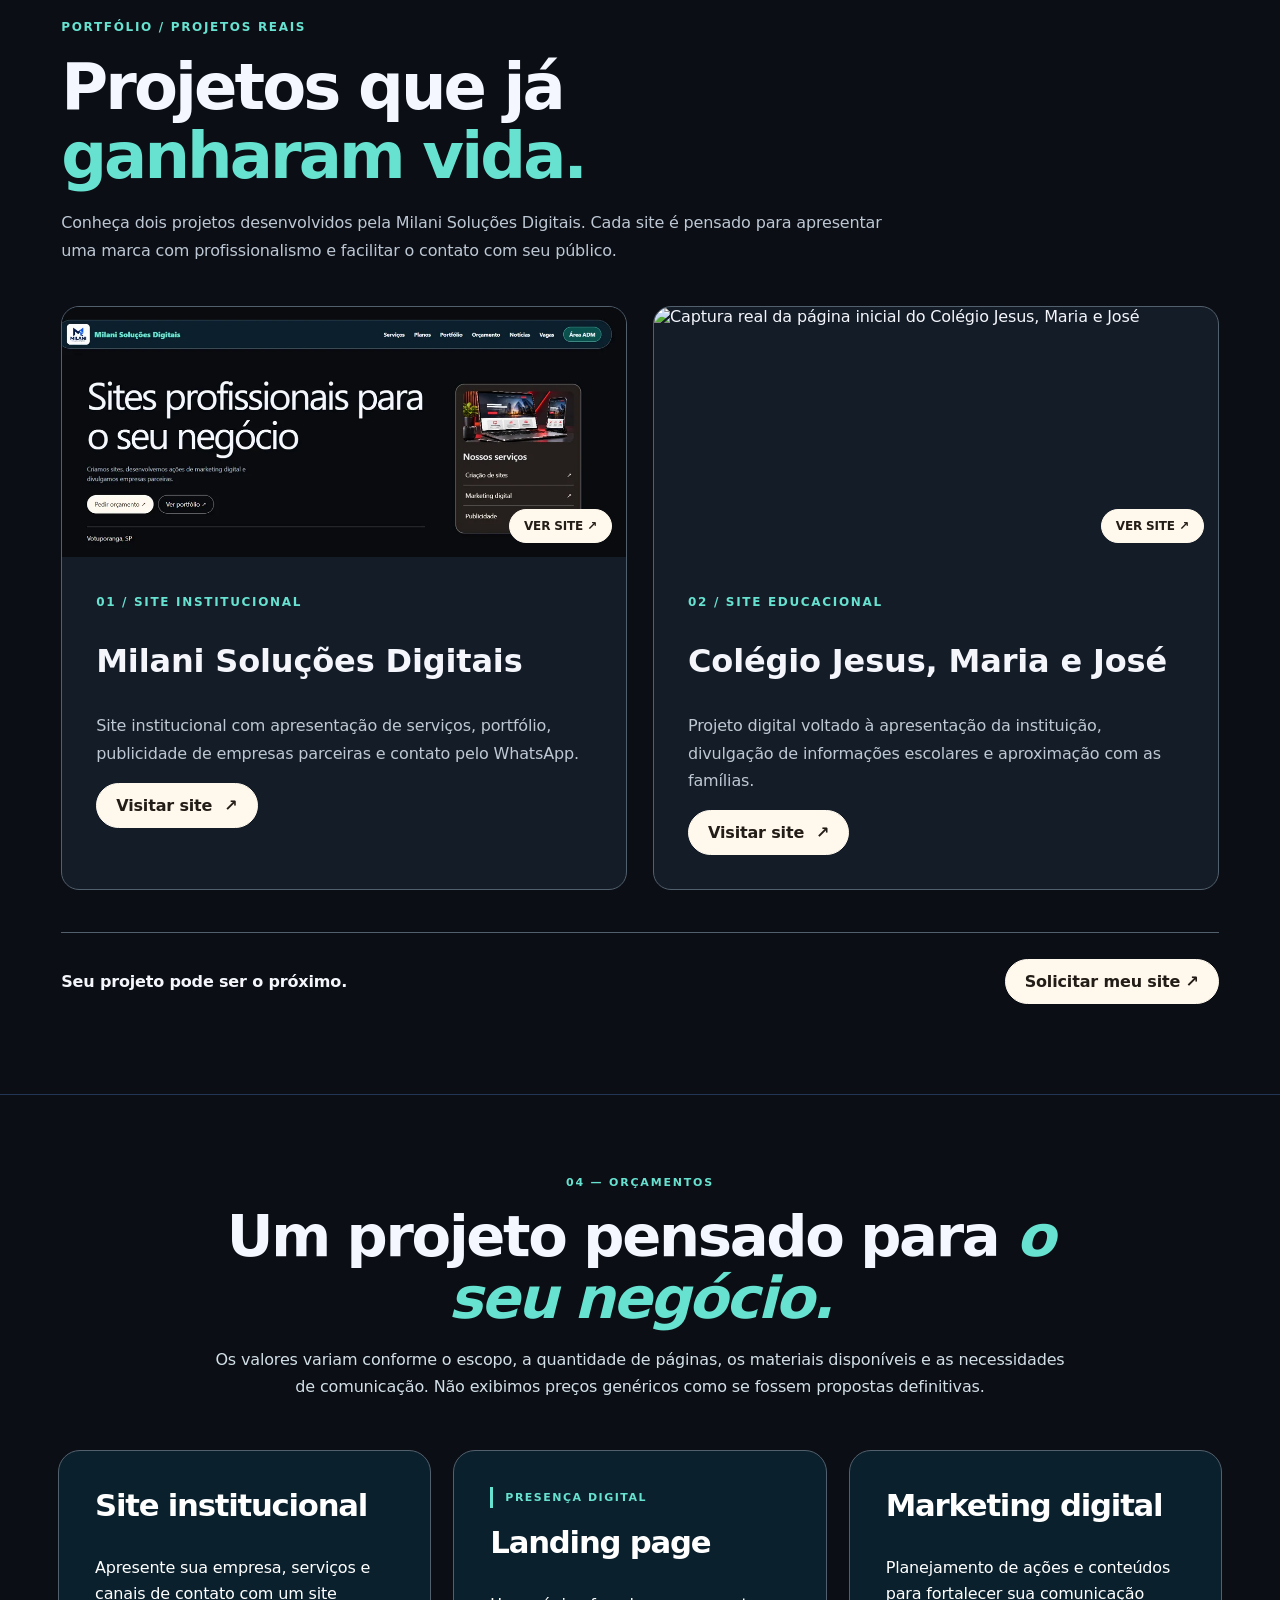
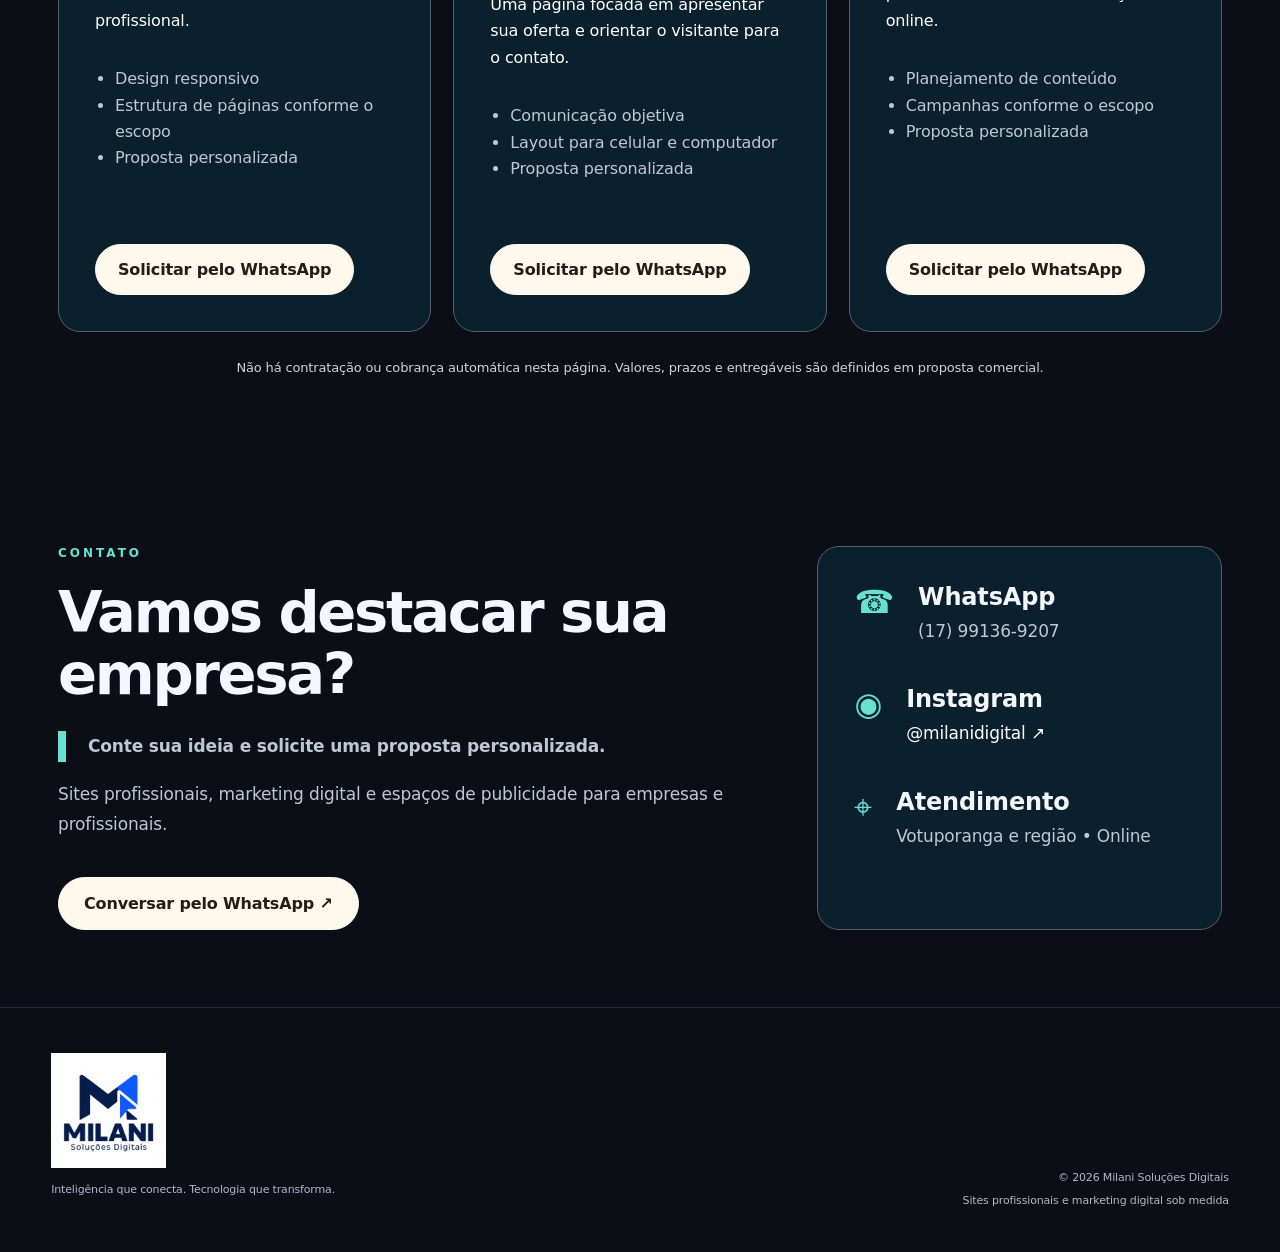
==== commit 492101c0: "Exibe projetos reais na página inicial" ====
--- a/index.html
+++ b/index.html
@@ -705,6 +705,7 @@
 }}
 </script>
 <section class="services-home-link" style="padding:65px 20px;background:#fffdf9;text-align:center;color:#102b42"><div class="wrap"><span style="font-size:12px;letter-spacing:.2em;font-weight:800;color:#527184">O QUE FAZEMOS</span><h2 style="font-size:clamp(34px,4vw,58px);margin:16px 0">Conheça nossas soluções digitais</h2><p style="font-size:18px;max-width:670px;margin:0 auto 28px">Criação de sites profissionais e marketing digital para destacar sua marca.</p><a href="/servicos.html" style="display:inline-block;background:#102b42;color:white;padding:17px 30px;border-radius:4px;font-weight:700">Ver todos os serviços ↗</a></div></section>
+<section class="milani-projects-showcase" id="portfolio-servicos" aria-labelledby="milani-projects-title"><div class="wrap"><div class="milani-projects-heading"><span>PORTFÓLIO / PROJETOS REAIS</span><h2 id="milani-projects-title">Projetos que já <em>ganharam vida.</em></h2><p>Conheça dois projetos desenvolvidos pela Milani Soluções Digitais. Cada site é pensado para apresentar uma marca com profissionalismo e facilitar o contato com seu público.</p></div><div class="milani-projects-grid"><article class="milani-project-card"><a class="milani-project-art milani-project-art-real" href="https://milani-solucoes-digitais.joaopcmilani.workers.dev/" target="_blank" rel="noopener noreferrer" aria-label="Abrir site Milani Soluções Digitais"><img src="/projeto-milani.webp" alt="Captura real da página inicial do site Milani Soluções Digitais" loading="lazy" referrerpolicy="no-referrer"><span class="milani-project-image-tag">VER SITE ↗</span></a><div class="milani-project-details"><span>01 / SITE INSTITUCIONAL</span><h3>Milani Soluções Digitais</h3><p>Site institucional com apresentação de serviços, portfólio, publicidade de empresas parceiras e contato pelo WhatsApp.</p><a href="https://milani-solucoes-digitais.joaopcmilani.workers.dev/" target="_blank" rel="noopener noreferrer">Visitar site <span>↗</span></a></div></article><article class="milani-project-card"><a class="milani-project-art milani-project-art-real" href="https://colegio-jesus-maria-jose-site.joaopcmilani.workers.dev/#inicio" target="_blank" rel="noopener noreferrer" aria-label="Abrir site Colégio Jesus, Maria e José"><img src="https://s.wordpress.com/mshots/v1/https%3A%2F%2Fcolegio-jesus-maria-jose-site.joaopcmilani.workers.dev%2F%23inicio?w=1200" alt="Captura real da página inicial do Colégio Jesus, Maria e José" loading="lazy" referrerpolicy="no-referrer"><span class="milani-project-image-tag">VER SITE ↗</span></a><div class="milani-project-details"><span>02 / SITE EDUCACIONAL</span><h3>Colégio Jesus, Maria e José</h3><p>Projeto digital voltado à apresentação da instituição, divulgação de informações escolares e aproximação com as famílias.</p><a href="https://colegio-jesus-maria-jose-site.joaopcmilani.workers.dev/#inicio" target="_blank" rel="noopener noreferrer">Visitar site <span>↗</span></a></div></article></div><div class="milani-projects-end"><strong>Seu projeto pode ser o próximo.</strong><a href="https://wa.me/5517991369207?text=Ol%C3%A1!%20Vi%20o%20portf%C3%B3lio%20e%20quero%20um%20site%20para%20minha%20empresa." target="_blank" rel="noopener noreferrer">Solicitar meu site ↗</a></div></div></section>
 
 <section class="pricing-section" id="planos"><div class="wrap"><div class="pricing-heading"><span class="section-index">04 — ORÇAMENTOS</span><h2>Um projeto pensado para <i>o seu negócio.</i></h2><p>Os valores variam conforme o escopo, a quantidade de páginas, os materiais disponíveis e as necessidades de comunicação. Não exibimos preços genéricos como se fossem propostas definitivas.</p></div><div class="pricing-grid"><article class="pricing-card"><h3>Site institucional</h3><p>Apresente sua empresa, serviços e canais de contato com um site profissional.</p><ul><li>Design responsivo</li><li>Estrutura de páginas conforme o escopo</li><li>Proposta personalizada</li></ul><a class="btn" href="https://wa.me/5517991369207?text=Ol%C3%A1!%20%F0%9F%91%8B%20Vim%20pelo%20site%20da%20Milani%20Solu%C3%A7%C3%B5es%20Digitais%20e%20gostaria%20de%20solicitar%20um%20or%C3%A7amento.%0A%0ATenho%20interesse%20em%3A%20Site%20institucional.%0A%0AGostaria%20de%20saber%20mais%20informa%C3%A7%C3%B5es%20sobre%20valores%20e%20prazos." target="_blank" rel="noopener noreferrer">Solicitar pelo WhatsApp</a></article><article class="pricing-card featured"><span class="pill">PRESENÇA DIGITAL</span><h3>Landing page</h3><p>Uma página focada em apresentar sua oferta e orientar o visitante para o contato.</p><ul><li>Comunicação objetiva</li><li>Layout para celular e computador</li><li>Proposta personalizada</li></ul><a class="btn primary" href="https://wa.me/5517991369207?text=Ol%C3%A1!%20%F0%9F%91%8B%20Vim%20pelo%20site%20da%20Milani%20Solu%C3%A7%C3%B5es%20Digitais%20e%20gostaria%20de%20solicitar%20um%20or%C3%A7amento.%0A%0ATenho%20interesse%20em%3A%20Landing%20page.%0A%0AGostaria%20de%20saber%20mais%20informa%C3%A7%C3%B5es%20sobre%20valores%20e%20prazos." target="_blank" rel="noopener noreferrer">Solicitar pelo WhatsApp</a></article><article class="pricing-card"><h3>Marketing digital</h3><p>Planejamento de ações e conteúdos para fortalecer sua comunicação online.</p><ul><li>Planejamento de conteúdo</li><li>Campanhas conforme o escopo</li><li>Proposta personalizada</li></ul><a class="btn" href="https://wa.me/5517991369207?text=Ol%C3%A1!%20%F0%9F%91%8B%20Vim%20pelo%20site%20da%20Milani%20Solu%C3%A7%C3%B5es%20Digitais%20e%20gostaria%20de%20solicitar%20um%20or%C3%A7amento.%0A%0ATenho%20interesse%20em%3A%20Marketing%20digital.%0A%0AGostaria%20de%20saber%20mais%20informa%C3%A7%C3%B5es%20sobre%20valores%20e%20prazos." target="_blank" rel="noopener noreferrer">Solicitar pelo WhatsApp</a></article></div><p class="pricing-note">Não há contratação ou cobrança automática nesta página. Valores, prazos e entregáveis são definidos em proposta comercial.</p></div></section>
 
--- a/milani-theme.css
+++ b/milani-theme.css
@@ -87,3 +87,120 @@
   }
   .milani-header .milani-menu a { padding: 9px 12px; }
 }
+
+/* Shared presentation for the site’s public sections. */
+body.milani-theme #site {
+  --pulse-red: var(--milani-accent);
+}
+html body.milani-theme #site :is(.pulse-services,#planos,#contato,#inicio-publicidade,.agency-footer),
+html body.milani-theme #site #inicio-publicidade :is(.ad-top,.ad-shell,.ad-carousel,.ad-stage) {
+  background: var(--milani-bg) !important;
+}
+html body.milani-theme #site :is(.pulse-services,#planos,#contato,#inicio-publicidade) > .wrap,
+html body.milani-theme #site #inicio-publicidade > .ad-shell {
+  width: min(100%, 1260px);
+  margin-inline: auto;
+  padding-inline: clamp(22px, 4vw, 48px);
+}
+html body.milani-theme #site :is(.pulse-services,#planos,#contato) {
+  padding-block: clamp(48px, 6vw, 92px) !important;
+}
+html body.milani-theme #site :is(.pulse-services,#planos,#contato,#inicio-publicidade) h2 {
+  font-size: clamp(34px, 4.5vw, 62px) !important;
+  font-weight: 550 !important;
+  line-height: 1.08;
+  letter-spacing: -.04em !important;
+}
+html body.milani-theme #site :is(.pulse-eyebrow,.pulse-icon,.section-index,.editorial-label,.pricing-card.featured .pill,.pulse-contact-info span,.pulse-service-grid article a) {
+  color: var(--milani-accent) !important;
+  border-color: var(--milani-accent) !important;
+}
+html body.milani-theme #site .pulse-highlight { border-inline-start-color: var(--milani-accent) !important; }
+html body.milani-theme #site :is(.pulse-service-grid article,#planos .pricing-grid .pricing-card,.pulse-contact-info) {
+  background: var(--milani-nav) !important;
+  border: 1px solid var(--milani-line) !important;
+  border-radius: 22px !important;
+  padding: clamp(22px, 3vw, 36px) !important;
+  box-shadow: none !important;
+}
+html body.milani-theme #site #planos .pricing-card {
+  display: flex;
+  flex-direction: column;
+}
+html body.milani-theme #site #planos .pricing-card li { color: var(--milani-muted) !important; }
+html body.milani-theme #site :is(#planos .pricing-card .btn,#contato .pulse-contact-btn,#inicio-publicidade .ad-nav button) {
+  background: var(--milani-cream) !important;
+  color: #231d17 !important;
+  border: 1px solid var(--milani-cream) !important;
+  border-radius: 40px !important;
+  box-shadow: none !important;
+}
+html body.milani-theme #site #planos .pricing-card .btn { margin-top: auto; align-self: flex-start; }
+html body.milani-theme #site :is(#planos .pricing-card .btn,#contato .pulse-contact-btn,#inicio-publicidade .ad-nav button):hover {
+  background: var(--milani-accent) !important;
+  border-color: var(--milani-accent) !important;
+}
+
+/* Align inner-page navigation and service highlights with the homepage. */
+html body.milani-theme header.milani-header {
+  background: var(--milani-nav) !important;
+  border-color: var(--milani-line) !important;
+  color: var(--milani-text) !important;
+}
+html body.milani-theme .milani-header .milani-brand,
+html body.milani-theme .milani-header .milani-menu [aria-current="page"],
+html body.milani-theme .milani-header .milani-menu a:hover {
+  color: var(--milani-accent) !important;
+}
+html body.milani-theme main #servicos .milani-solutions-intro .section-index {
+  color: var(--milani-accent) !important;
+  font-size: 13px !important;
+  margin-bottom: 20px !important;
+  text-shadow: none !important;
+}
+html body.milani-theme main #servicos .milani-solutions-intro h1 em,
+html body.milani-theme main :is(.milani-projects-heading,.jobs-heading,.portfolio-home-head,.milani-whatsapp-quote) :is(.section-index,.portfolio-home-kicker,em) {
+  color: var(--milani-accent) !important;
+}
+html body.milani-theme main #servicos .milani-solutions-intro h1 {
+  font-weight: 550 !important;
+}
+html body.milani-theme main #servicos .milani-solutions-main-cta {
+  background: var(--milani-cream) !important;
+  color: #231d17 !important;
+  border-color: var(--milani-cream) !important;
+}
+
+html body.milani-theme .milani-projects-showcase :is(.milani-projects-heading,.milani-project-details) > span {
+  color: var(--milani-accent) !important;
+}
+html body.milani-theme .milani-projects-showcase :is(.milani-project-image-tag,.milani-project-details a,.milani-projects-end a) {
+  background: var(--milani-cream) !important;
+  color: #231d17 !important;
+  border: 1px solid var(--milani-cream);
+  border-radius: 40px;
+}
+html body.milani-theme .milani-projects-showcase :is(.milani-project-art:hover .milani-project-image-tag,.milani-project-details a:hover,.milani-projects-end a:hover) {
+  background: var(--milani-accent) !important;
+  border-color: var(--milani-accent);
+}
+
+#site .milani-projects-showcase { padding: clamp(52px, 7vw, 100px) 0; }
+#site .milani-projects-showcase > .wrap { max-width: 1260px; }
+#site .milani-projects-heading { max-width: 860px; margin-bottom: 42px; }
+#site .milani-projects-heading h2 { font-size: clamp(36px, 5vw, 68px); line-height: 1.08; letter-spacing: -.045em; margin: 18px 0; }
+#site .milani-projects-heading em { font-style: normal; }
+#site .milani-projects-heading p, #site .milani-project-details p { line-height: 1.7; }
+#site :is(.milani-projects-heading,.milani-project-details) > span { font-size: 12px; font-weight: 800; letter-spacing: .14em; }
+#site .milani-projects-grid { display: grid; grid-template-columns: repeat(2, minmax(0, 1fr)); gap: 26px; }
+#site .milani-project-card { border: 1px solid var(--milani-line); overflow: hidden; }
+#site .milani-project-art { display: block; position: relative; overflow: hidden; aspect-ratio: 2.25; }
+#site .milani-project-art img { display: block; width: 100%; height: 100%; object-fit: cover; object-position: top center; }
+#site .milani-project-image-tag { position: absolute; right: 14px; bottom: 14px; padding: 9px 14px; font-size: 12px; font-weight: 800; }
+#site .milani-project-details { padding: clamp(22px, 3vw, 34px); }
+#site .milani-project-details h3 { font-size: clamp(23px, 2.5vw, 32px); }
+#site :is(.milani-project-details,.milani-projects-end) a { display: inline-flex; gap: 12px; padding: 12px 19px; font-weight: 700; }
+#site .milani-projects-end { display: flex; flex-wrap: wrap; justify-content: space-between; align-items: center; gap: 18px; border-top: 1px solid var(--milani-line); margin-top: 42px; padding-top: 26px; }
+@media (max-width: 720px) {
+  #site .milani-projects-grid { grid-template-columns: 1fr; }
+}
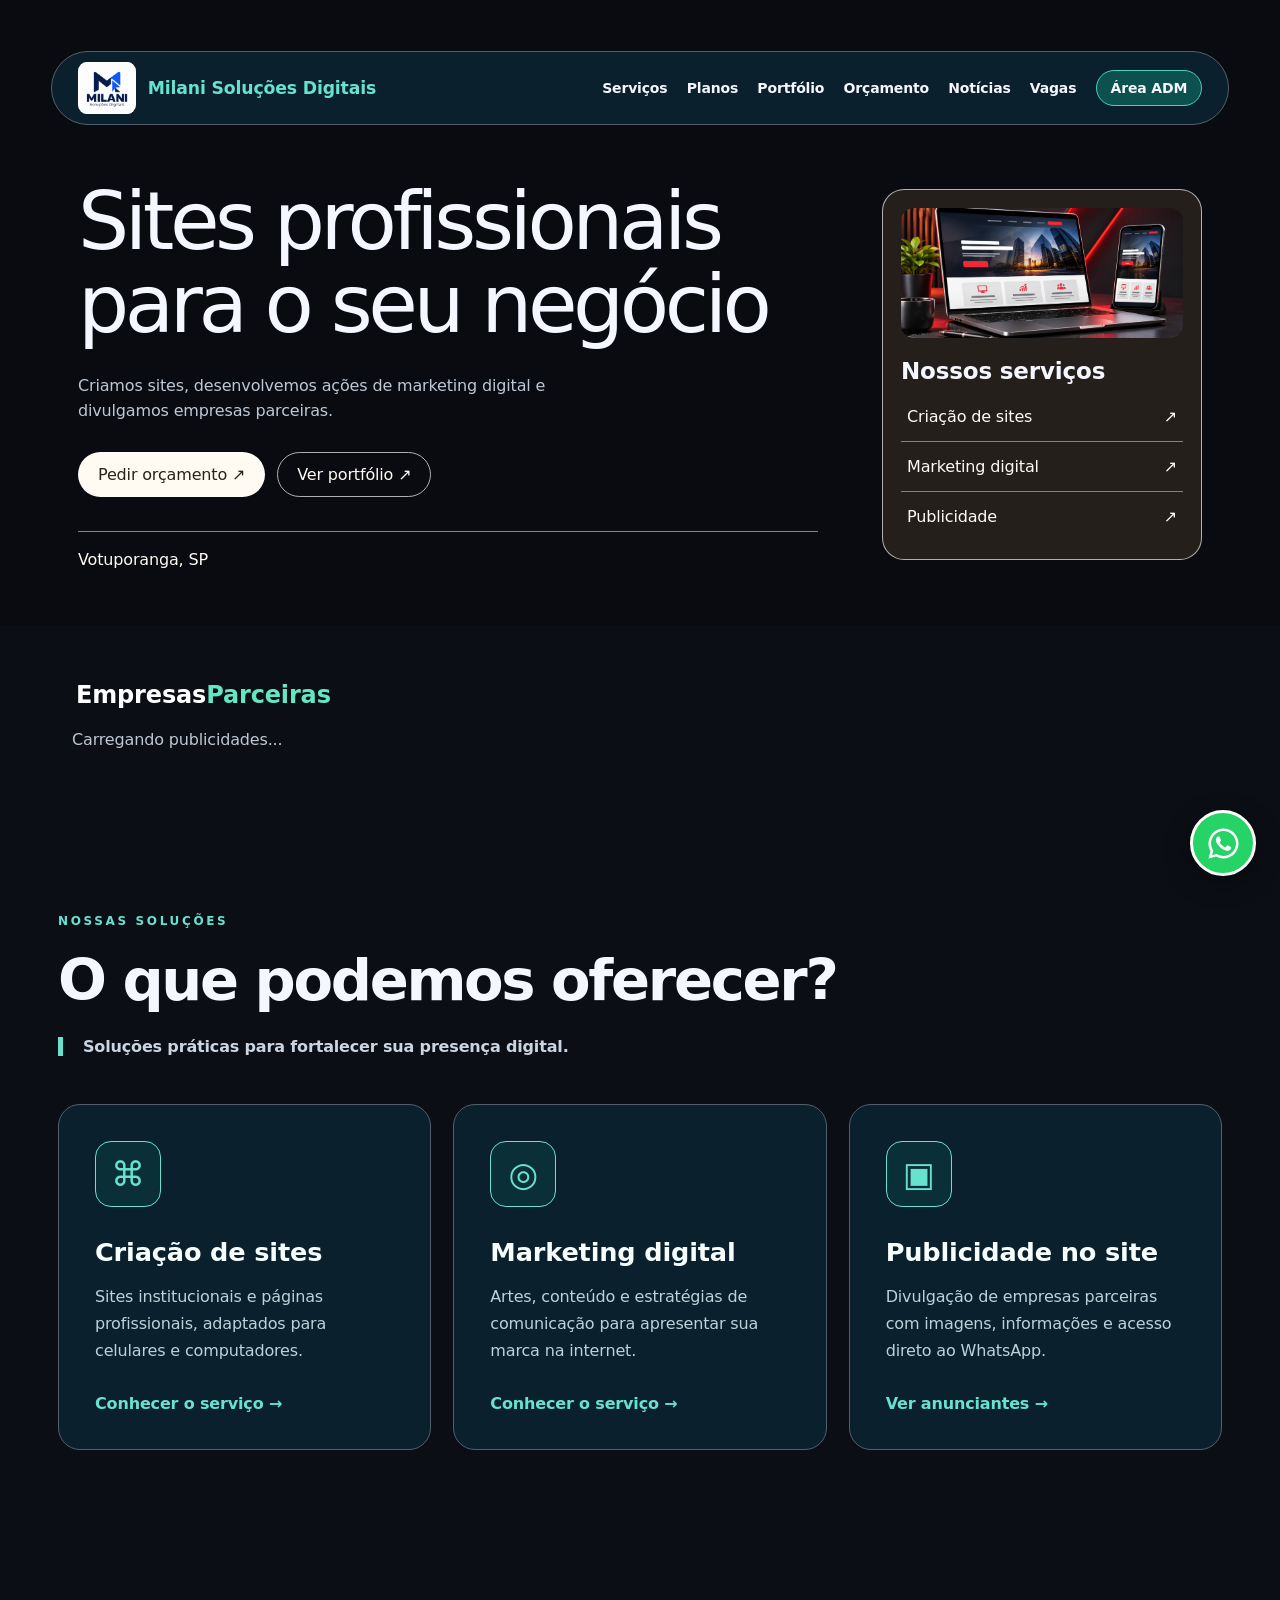
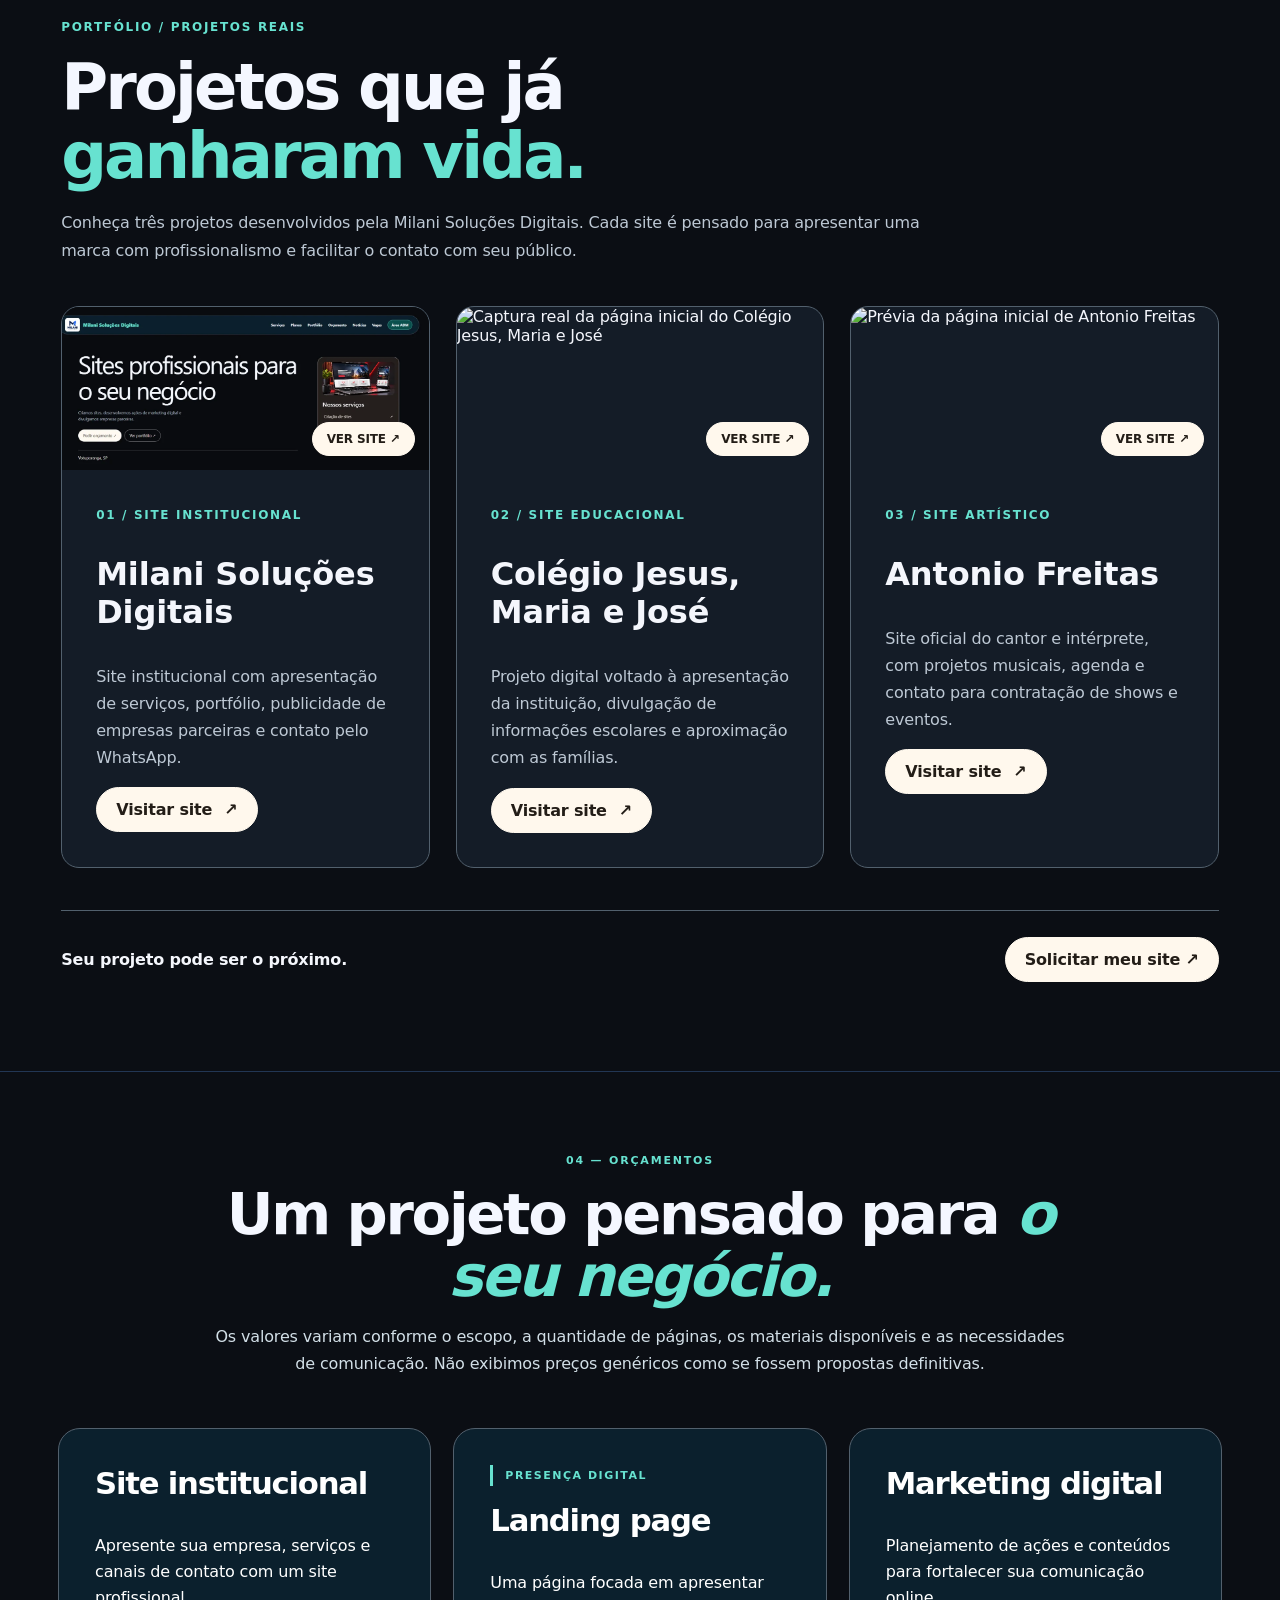
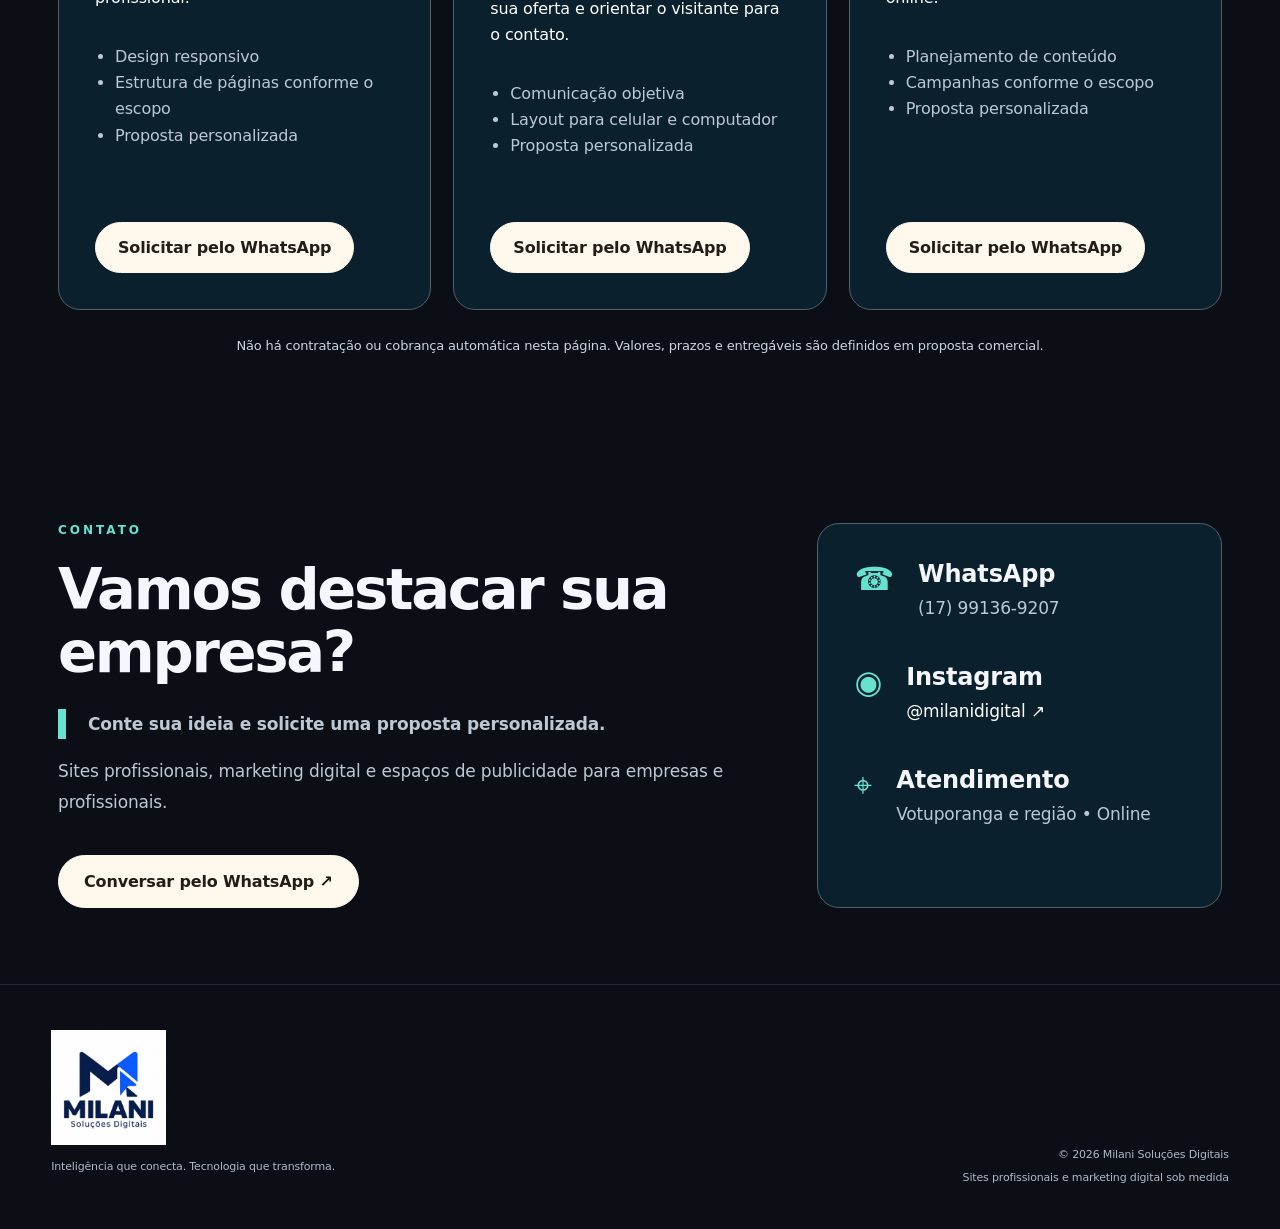
==== commit 6aa38ed9: "Adiciona Antonio Freitas aos projetos da página inicial" ====
--- a/index.html
+++ b/index.html
@@ -705,7 +705,19 @@
 }}
 </script>
 <section class="services-home-link" style="padding:65px 20px;background:#fffdf9;text-align:center;color:#102b42"><div class="wrap"><span style="font-size:12px;letter-spacing:.2em;font-weight:800;color:#527184">O QUE FAZEMOS</span><h2 style="font-size:clamp(34px,4vw,58px);margin:16px 0">Conheça nossas soluções digitais</h2><p style="font-size:18px;max-width:670px;margin:0 auto 28px">Criação de sites profissionais e marketing digital para destacar sua marca.</p><a href="/servicos.html" style="display:inline-block;background:#102b42;color:white;padding:17px 30px;border-radius:4px;font-weight:700">Ver todos os serviços ↗</a></div></section>
-<section class="milani-projects-showcase" id="portfolio-servicos" aria-labelledby="milani-projects-title"><div class="wrap"><div class="milani-projects-heading"><span>PORTFÓLIO / PROJETOS REAIS</span><h2 id="milani-projects-title">Projetos que já <em>ganharam vida.</em></h2><p>Conheça dois projetos desenvolvidos pela Milani Soluções Digitais. Cada site é pensado para apresentar uma marca com profissionalismo e facilitar o contato com seu público.</p></div><div class="milani-projects-grid"><article class="milani-project-card"><a class="milani-project-art milani-project-art-real" href="https://milani-solucoes-digitais.joaopcmilani.workers.dev/" target="_blank" rel="noopener noreferrer" aria-label="Abrir site Milani Soluções Digitais"><img src="/projeto-milani.webp" alt="Captura real da página inicial do site Milani Soluções Digitais" loading="lazy" referrerpolicy="no-referrer"><span class="milani-project-image-tag">VER SITE ↗</span></a><div class="milani-project-details"><span>01 / SITE INSTITUCIONAL</span><h3>Milani Soluções Digitais</h3><p>Site institucional com apresentação de serviços, portfólio, publicidade de empresas parceiras e contato pelo WhatsApp.</p><a href="https://milani-solucoes-digitais.joaopcmilani.workers.dev/" target="_blank" rel="noopener noreferrer">Visitar site <span>↗</span></a></div></article><article class="milani-project-card"><a class="milani-project-art milani-project-art-real" href="https://colegio-jesus-maria-jose-site.joaopcmilani.workers.dev/#inicio" target="_blank" rel="noopener noreferrer" aria-label="Abrir site Colégio Jesus, Maria e José"><img src="https://s.wordpress.com/mshots/v1/https%3A%2F%2Fcolegio-jesus-maria-jose-site.joaopcmilani.workers.dev%2F%23inicio?w=1200" alt="Captura real da página inicial do Colégio Jesus, Maria e José" loading="lazy" referrerpolicy="no-referrer"><span class="milani-project-image-tag">VER SITE ↗</span></a><div class="milani-project-details"><span>02 / SITE EDUCACIONAL</span><h3>Colégio Jesus, Maria e José</h3><p>Projeto digital voltado à apresentação da instituição, divulgação de informações escolares e aproximação com as famílias.</p><a href="https://colegio-jesus-maria-jose-site.joaopcmilani.workers.dev/#inicio" target="_blank" rel="noopener noreferrer">Visitar site <span>↗</span></a></div></article></div><div class="milani-projects-end"><strong>Seu projeto pode ser o próximo.</strong><a href="https://wa.me/5517991369207?text=Ol%C3%A1!%20Vi%20o%20portf%C3%B3lio%20e%20quero%20um%20site%20para%20minha%20empresa." target="_blank" rel="noopener noreferrer">Solicitar meu site ↗</a></div></div></section>
+<section class="milani-projects-showcase" id="portfolio-servicos" aria-labelledby="milani-projects-title"><div class="wrap"><div class="milani-projects-heading"><span>PORTFÓLIO / PROJETOS REAIS</span><h2 id="milani-projects-title">Projetos que já <em>ganharam vida.</em></h2><p>Conheça três projetos desenvolvidos pela Milani Soluções Digitais. Cada site é pensado para apresentar uma marca com profissionalismo e facilitar o contato com seu público.</p></div><div class="milani-projects-grid"><article class="milani-project-card"><a class="milani-project-art milani-project-art-real" href="https://milani-solucoes-digitais.joaopcmilani.workers.dev/" target="_blank" rel="noopener noreferrer" aria-label="Abrir site Milani Soluções Digitais"><img src="/projeto-milani.webp" alt="Captura real da página inicial do site Milani Soluções Digitais" loading="lazy" referrerpolicy="no-referrer"><span class="milani-project-image-tag">VER SITE ↗</span></a><div class="milani-project-details"><span>01 / SITE INSTITUCIONAL</span><h3>Milani Soluções Digitais</h3><p>Site institucional com apresentação de serviços, portfólio, publicidade de empresas parceiras e contato pelo WhatsApp.</p><a href="https://milani-solucoes-digitais.joaopcmilani.workers.dev/" target="_blank" rel="noopener noreferrer">Visitar site <span>↗</span></a></div></article><article class="milani-project-card"><a class="milani-project-art milani-project-art-real" href="https://colegio-jesus-maria-jose-site.joaopcmilani.workers.dev/#inicio" target="_blank" rel="noopener noreferrer" aria-label="Abrir site Colégio Jesus, Maria e José"><img src="https://s.wordpress.com/mshots/v1/https%3A%2F%2Fcolegio-jesus-maria-jose-site.joaopcmilani.workers.dev%2F%23inicio?w=1200" alt="Captura real da página inicial do Colégio Jesus, Maria e José" loading="lazy" referrerpolicy="no-referrer"><span class="milani-project-image-tag">VER SITE ↗</span></a><div class="milani-project-details"><span>02 / SITE EDUCACIONAL</span><h3>Colégio Jesus, Maria e José</h3><p>Projeto digital voltado à apresentação da instituição, divulgação de informações escolares e aproximação com as famílias.</p><a href="https://colegio-jesus-maria-jose-site.joaopcmilani.workers.dev/#inicio" target="_blank" rel="noopener noreferrer">Visitar site <span>↗</span></a></div></article>
+<article class="milani-project-card">
+  <a class="milani-project-art milani-project-art-real" href="https://site-antonio-freitas.joaopcmilani.workers.dev/" target="_blank" rel="noopener noreferrer" aria-label="Abrir site Antonio Freitas">
+    <img src="https://s.wordpress.com/mshots/v1/https%3A%2F%2Fsite-antonio-freitas.joaopcmilani.workers.dev%2F?w=1200" alt="Prévia da página inicial de Antonio Freitas" loading="lazy" referrerpolicy="no-referrer">
+    <span class="milani-project-image-tag">VER SITE ↗</span>
+  </a>
+  <div class="milani-project-details">
+    <span>03 / SITE ARTÍSTICO</span>
+    <h3>Antonio Freitas</h3>
+    <p>Site oficial do cantor e intérprete, com projetos musicais, agenda e contato para contratação de shows e eventos.</p>
+    <a href="https://site-antonio-freitas.joaopcmilani.workers.dev/" target="_blank" rel="noopener noreferrer">Visitar site <span aria-hidden="true">↗</span></a>
+  </div>
+</article></div><div class="milani-projects-end"><strong>Seu projeto pode ser o próximo.</strong><a href="https://wa.me/5517991369207?text=Ol%C3%A1!%20Vi%20o%20portf%C3%B3lio%20e%20quero%20um%20site%20para%20minha%20empresa." target="_blank" rel="noopener noreferrer">Solicitar meu site ↗</a></div></div></section>
 
 <section class="pricing-section" id="planos"><div class="wrap"><div class="pricing-heading"><span class="section-index">04 — ORÇAMENTOS</span><h2>Um projeto pensado para <i>o seu negócio.</i></h2><p>Os valores variam conforme o escopo, a quantidade de páginas, os materiais disponíveis e as necessidades de comunicação. Não exibimos preços genéricos como se fossem propostas definitivas.</p></div><div class="pricing-grid"><article class="pricing-card"><h3>Site institucional</h3><p>Apresente sua empresa, serviços e canais de contato com um site profissional.</p><ul><li>Design responsivo</li><li>Estrutura de páginas conforme o escopo</li><li>Proposta personalizada</li></ul><a class="btn" href="https://wa.me/5517991369207?text=Ol%C3%A1!%20%F0%9F%91%8B%20Vim%20pelo%20site%20da%20Milani%20Solu%C3%A7%C3%B5es%20Digitais%20e%20gostaria%20de%20solicitar%20um%20or%C3%A7amento.%0A%0ATenho%20interesse%20em%3A%20Site%20institucional.%0A%0AGostaria%20de%20saber%20mais%20informa%C3%A7%C3%B5es%20sobre%20valores%20e%20prazos." target="_blank" rel="noopener noreferrer">Solicitar pelo WhatsApp</a></article><article class="pricing-card featured"><span class="pill">PRESENÇA DIGITAL</span><h3>Landing page</h3><p>Uma página focada em apresentar sua oferta e orientar o visitante para o contato.</p><ul><li>Comunicação objetiva</li><li>Layout para celular e computador</li><li>Proposta personalizada</li></ul><a class="btn primary" href="https://wa.me/5517991369207?text=Ol%C3%A1!%20%F0%9F%91%8B%20Vim%20pelo%20site%20da%20Milani%20Solu%C3%A7%C3%B5es%20Digitais%20e%20gostaria%20de%20solicitar%20um%20or%C3%A7amento.%0A%0ATenho%20interesse%20em%3A%20Landing%20page.%0A%0AGostaria%20de%20saber%20mais%20informa%C3%A7%C3%B5es%20sobre%20valores%20e%20prazos." target="_blank" rel="noopener noreferrer">Solicitar pelo WhatsApp</a></article><article class="pricing-card"><h3>Marketing digital</h3><p>Planejamento de ações e conteúdos para fortalecer sua comunicação online.</p><ul><li>Planejamento de conteúdo</li><li>Campanhas conforme o escopo</li><li>Proposta personalizada</li></ul><a class="btn" href="https://wa.me/5517991369207?text=Ol%C3%A1!%20%F0%9F%91%8B%20Vim%20pelo%20site%20da%20Milani%20Solu%C3%A7%C3%B5es%20Digitais%20e%20gostaria%20de%20solicitar%20um%20or%C3%A7amento.%0A%0ATenho%20interesse%20em%3A%20Marketing%20digital.%0A%0AGostaria%20de%20saber%20mais%20informa%C3%A7%C3%B5es%20sobre%20valores%20e%20prazos." target="_blank" rel="noopener noreferrer">Solicitar pelo WhatsApp</a></article></div><p class="pricing-note">Não há contratação ou cobrança automática nesta página. Valores, prazos e entregáveis são definidos em proposta comercial.</p></div></section>
 
--- a/milani-theme.css
+++ b/milani-theme.css
@@ -204,3 +204,7 @@
 @media (max-width: 720px) {
   #site .milani-projects-grid { grid-template-columns: 1fr; }
 }
+
+@media (min-width: 1024px) {
+  #site .milani-projects-grid { grid-template-columns: repeat(3, minmax(0, 1fr)); }
+}
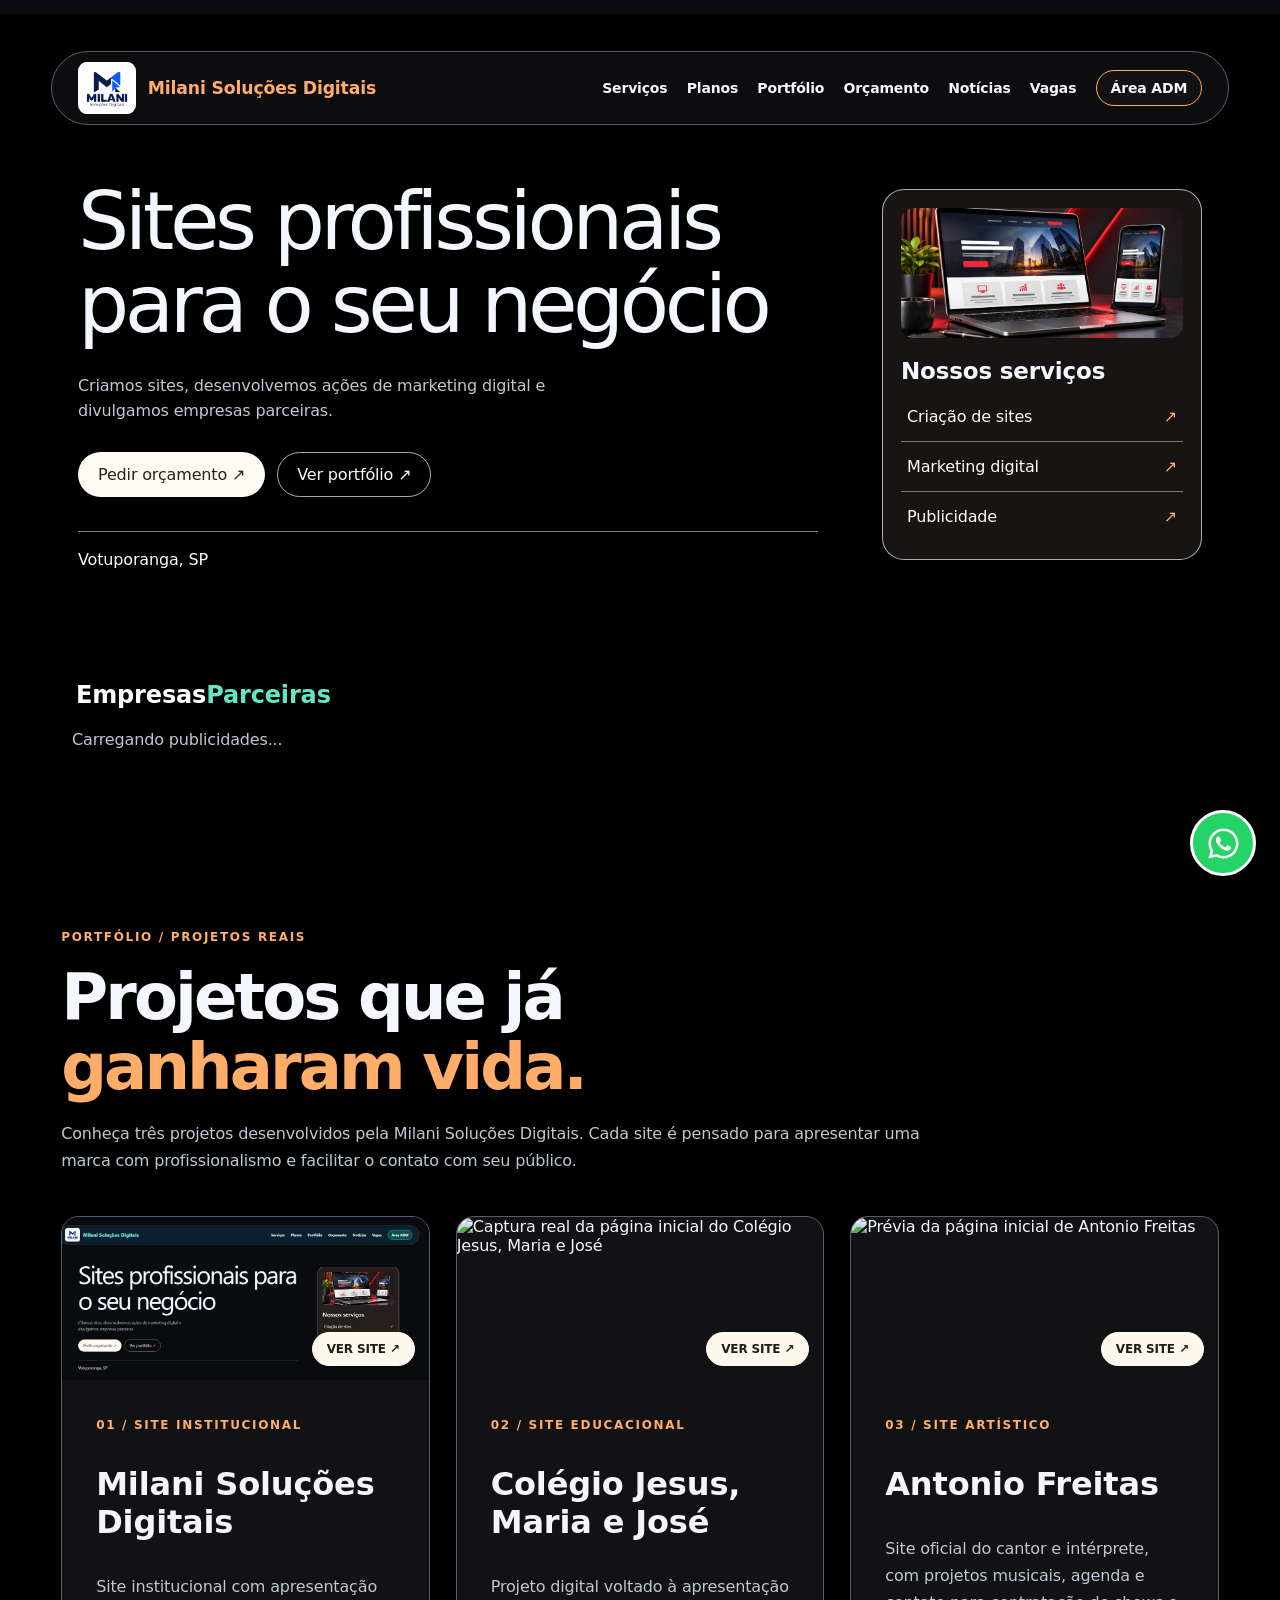
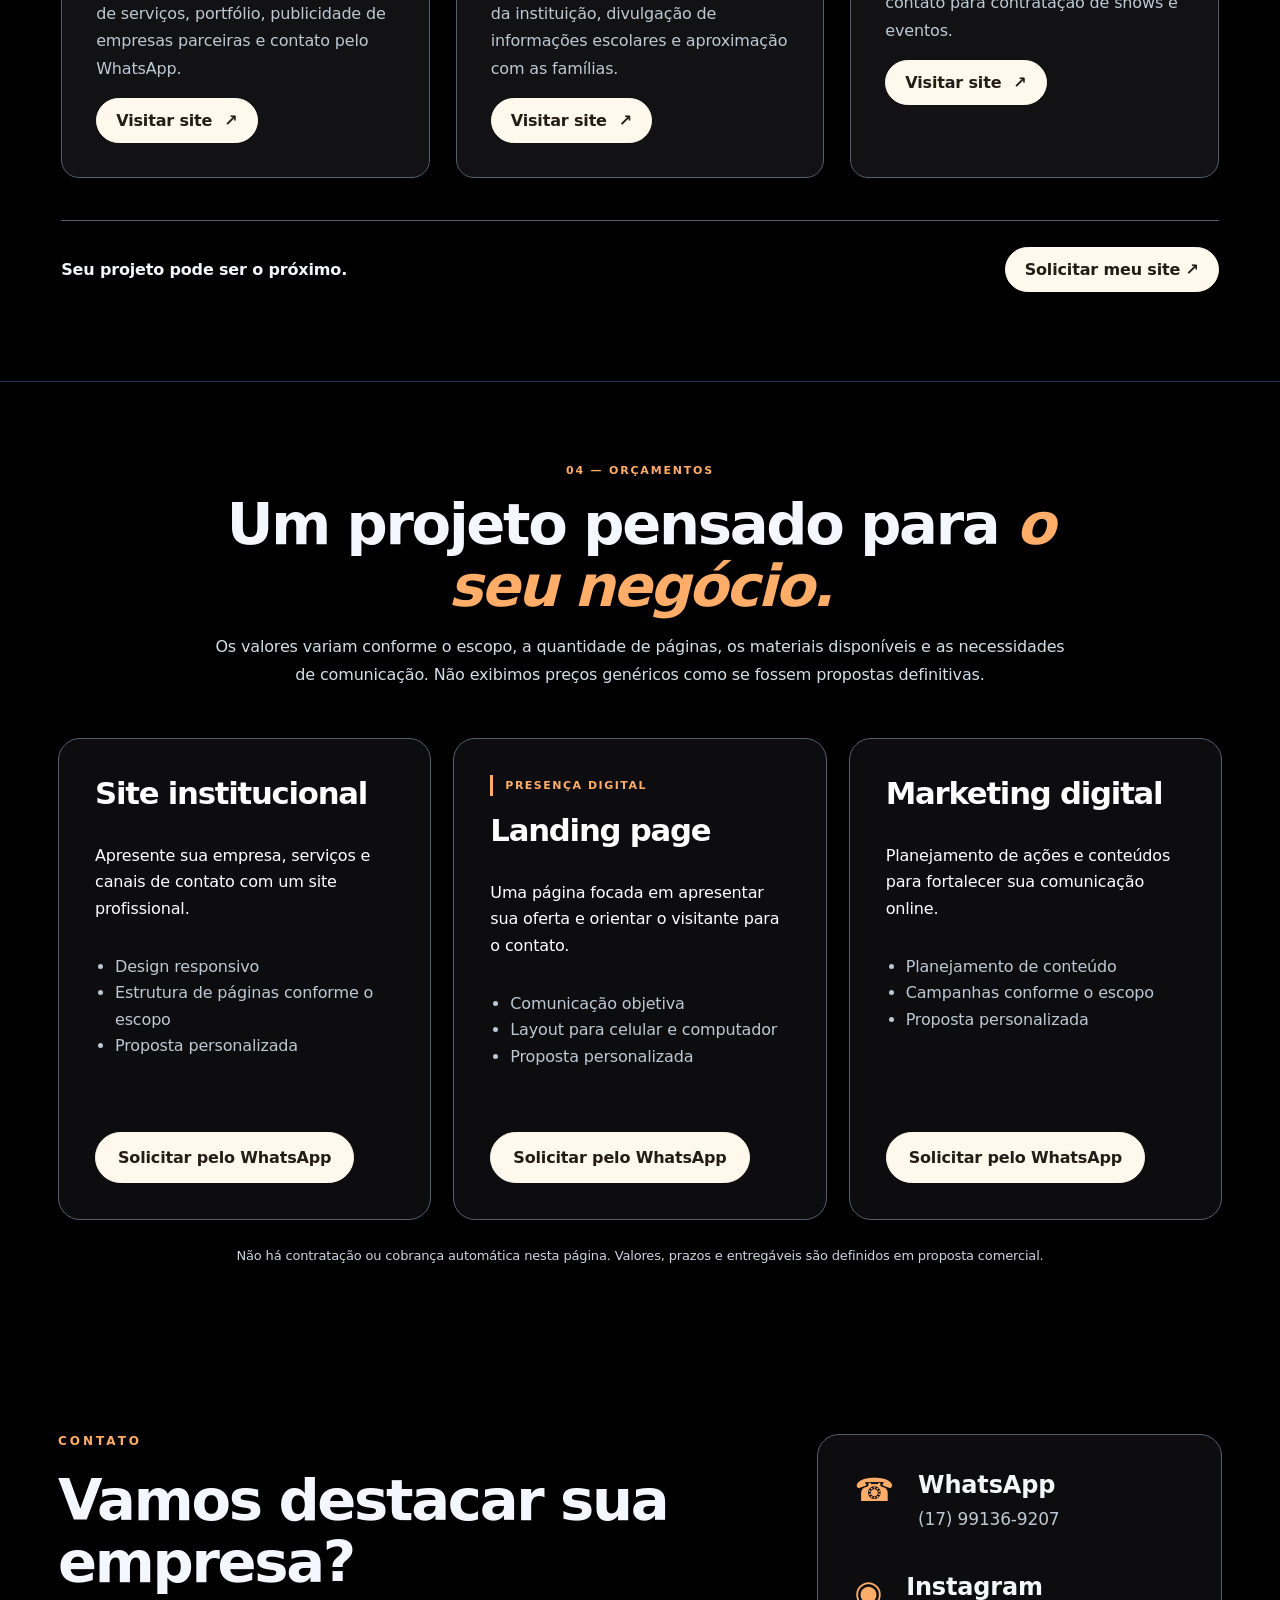
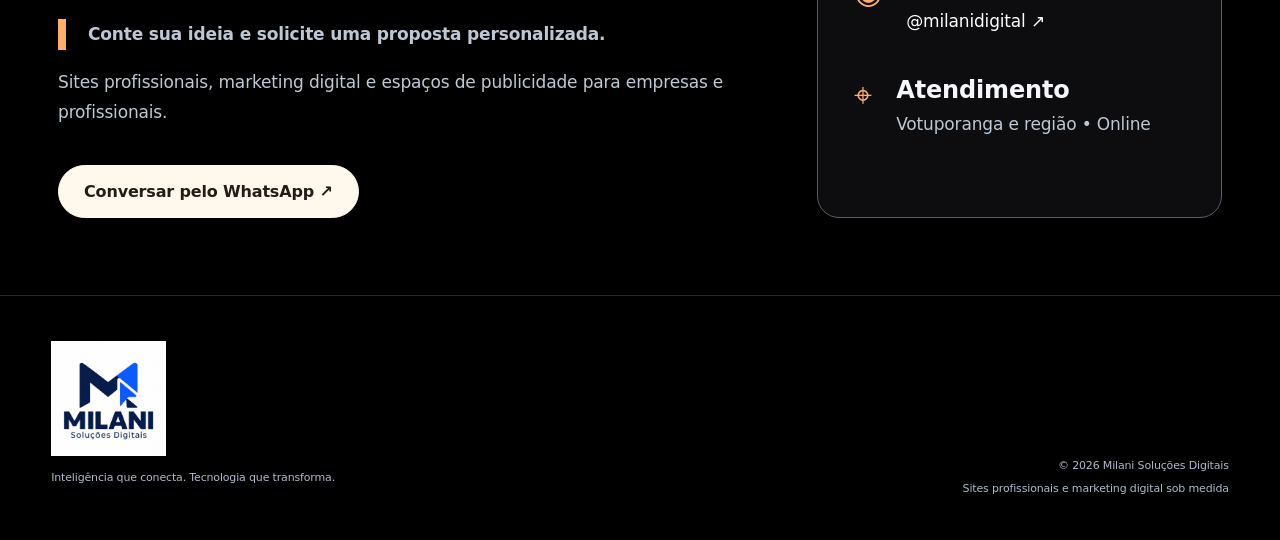
==== commit 52096681: "Remove seção Nossas soluções da página inicial" ====
--- a/index.html
+++ b/index.html
@@ -684,7 +684,7 @@
 #inicio-publicidade .ad-shell{max-width:1440px!important}
 #inicio-publicidade .ad-top{padding-top:38px!important}
 @media(max-width:650px){#inicio-publicidade .ad-slide img{height:auto!important;max-height:none!important}#inicio-publicidade .ad-slide{min-height:0!important}}
-</style><section id="inicio-publicidade" aria-label="Página inicial e empresas parceiras"><div class="ad-shell"><div class="ad-top"><div><span class="editorial-label">NOSSOS PARCEIROS / PUBLICIDADE</span><h2>Empresas em <em>destaque.</em></h2></div><a href="/anuncios.html">Ver todos os anunciantes ↗</a></div><div class="partners-banner-layout"><div class="partners-side-title">Empresas<br><strong>Parceiras</strong></div><div id="ads-home"><p>Carregando publicidades...</p></div></div></div></section><section class="pulse-services" id="servicos-home"><div class="wrap"><span class="pulse-eyebrow">NOSSAS SOLUÇÕES</span><h2>O que podemos oferecer?</h2><p class="pulse-highlight">Soluções práticas para fortalecer sua presença digital.</p><div class="pulse-service-grid"><article><div class="pulse-icon">⌘</div><h3>Criação de sites</h3><p>Sites institucionais e páginas profissionais, adaptados para celulares e computadores.</p><a href="/servicos.html">Conhecer o serviço →</a></article><article><div class="pulse-icon">◎</div><h3>Marketing digital</h3><p>Artes, conteúdo e estratégias de comunicação para apresentar sua marca na internet.</p><a href="/servicos.html">Conhecer o serviço →</a></article><article><div class="pulse-icon">▣</div><h3>Publicidade no site</h3><p>Divulgação de empresas parceiras com imagens, informações e acesso direto ao WhatsApp.</p><a href="/anuncios.html">Ver anunciantes →</a></article></div></div></section>
+</style><section id="inicio-publicidade" aria-label="Página inicial e empresas parceiras"><div class="ad-shell"><div class="ad-top"><div><span class="editorial-label">NOSSOS PARCEIROS / PUBLICIDADE</span><h2>Empresas em <em>destaque.</em></h2></div><a href="/anuncios.html">Ver todos os anunciantes ↗</a></div><div class="partners-banner-layout"><div class="partners-side-title">Empresas<br><strong>Parceiras</strong></div><div id="ads-home"><p>Carregando publicidades...</p></div></div></div></section>
 <script type="module">
 import{createClient}from'https://esm.sh/@supabase/supabase-js@2.49.8';
 const db=createClient('https://lydznydmkcwqtxukktyy.supabase.co','sb_publishable_jJ98f2Xpok2CrjJ4KfRFmA_ahQaWfAv');
--- a/milani-theme.css
+++ b/milani-theme.css
@@ -208,3 +208,40 @@
 @media (min-width: 1024px) {
   #site .milani-projects-grid { grid-template-columns: repeat(3, minmax(0, 1fr)); }
 }
+
+/* Black surfaces, orange icons and pink interaction states. */
+:root {
+  --milani-bg: #000;
+  --milani-nav: #0d0d0f;
+  --milani-surface: #121214;
+  --milani-warm: #171413;
+  --milani-accent: #ffad68;
+  --milani-hover: #ff83bd;
+}
+html body.milani-theme #site,
+html body.milani-theme #site main,
+html body.milani-theme #site .glass-home {
+  background: var(--milani-bg) !important;
+}
+html body.milani-theme :is(.pulse-icon,.service-arrow,.card .icon,.pulse-contact-info > div > span,.glass-services a span[aria-hidden]) {
+  color: var(--milani-accent) !important;
+}
+html body.milani-theme .milani-header .milani-admin-link {
+  background: var(--milani-surface);
+  border-color: var(--milani-accent);
+}
+html body.milani-theme :where(a,button):is(:hover,:focus-visible) {
+  color: var(--milani-hover) !important;
+}
+html body.milani-theme :is(.milani-header .milani-menu,.glass-actions,.glass-services,.milani-projects-showcase,#planos,#contato,#inicio-publicidade) :is(a,button):is(:hover,:focus-visible),
+html body.milani-theme :is(main,.agency-footer) :is(.btn,.agency-button,.milani-solution-cta,.milani-solutions-main-cta,.jobs-source-btn,.contact-cta,.read,.button):is(:hover,:focus-visible) {
+  background: #000 !important;
+  color: var(--milani-hover) !important;
+  border-color: var(--milani-hover) !important;
+}
+html body.milani-theme .milani-projects-showcase .milani-project-art:is(:hover,:focus-visible) .milani-project-image-tag {
+  background: #000 !important;
+  color: var(--milani-hover) !important;
+  border-color: var(--milani-hover) !important;
+}
+html body.milani-theme :focus-visible { outline-color: var(--milani-hover); }
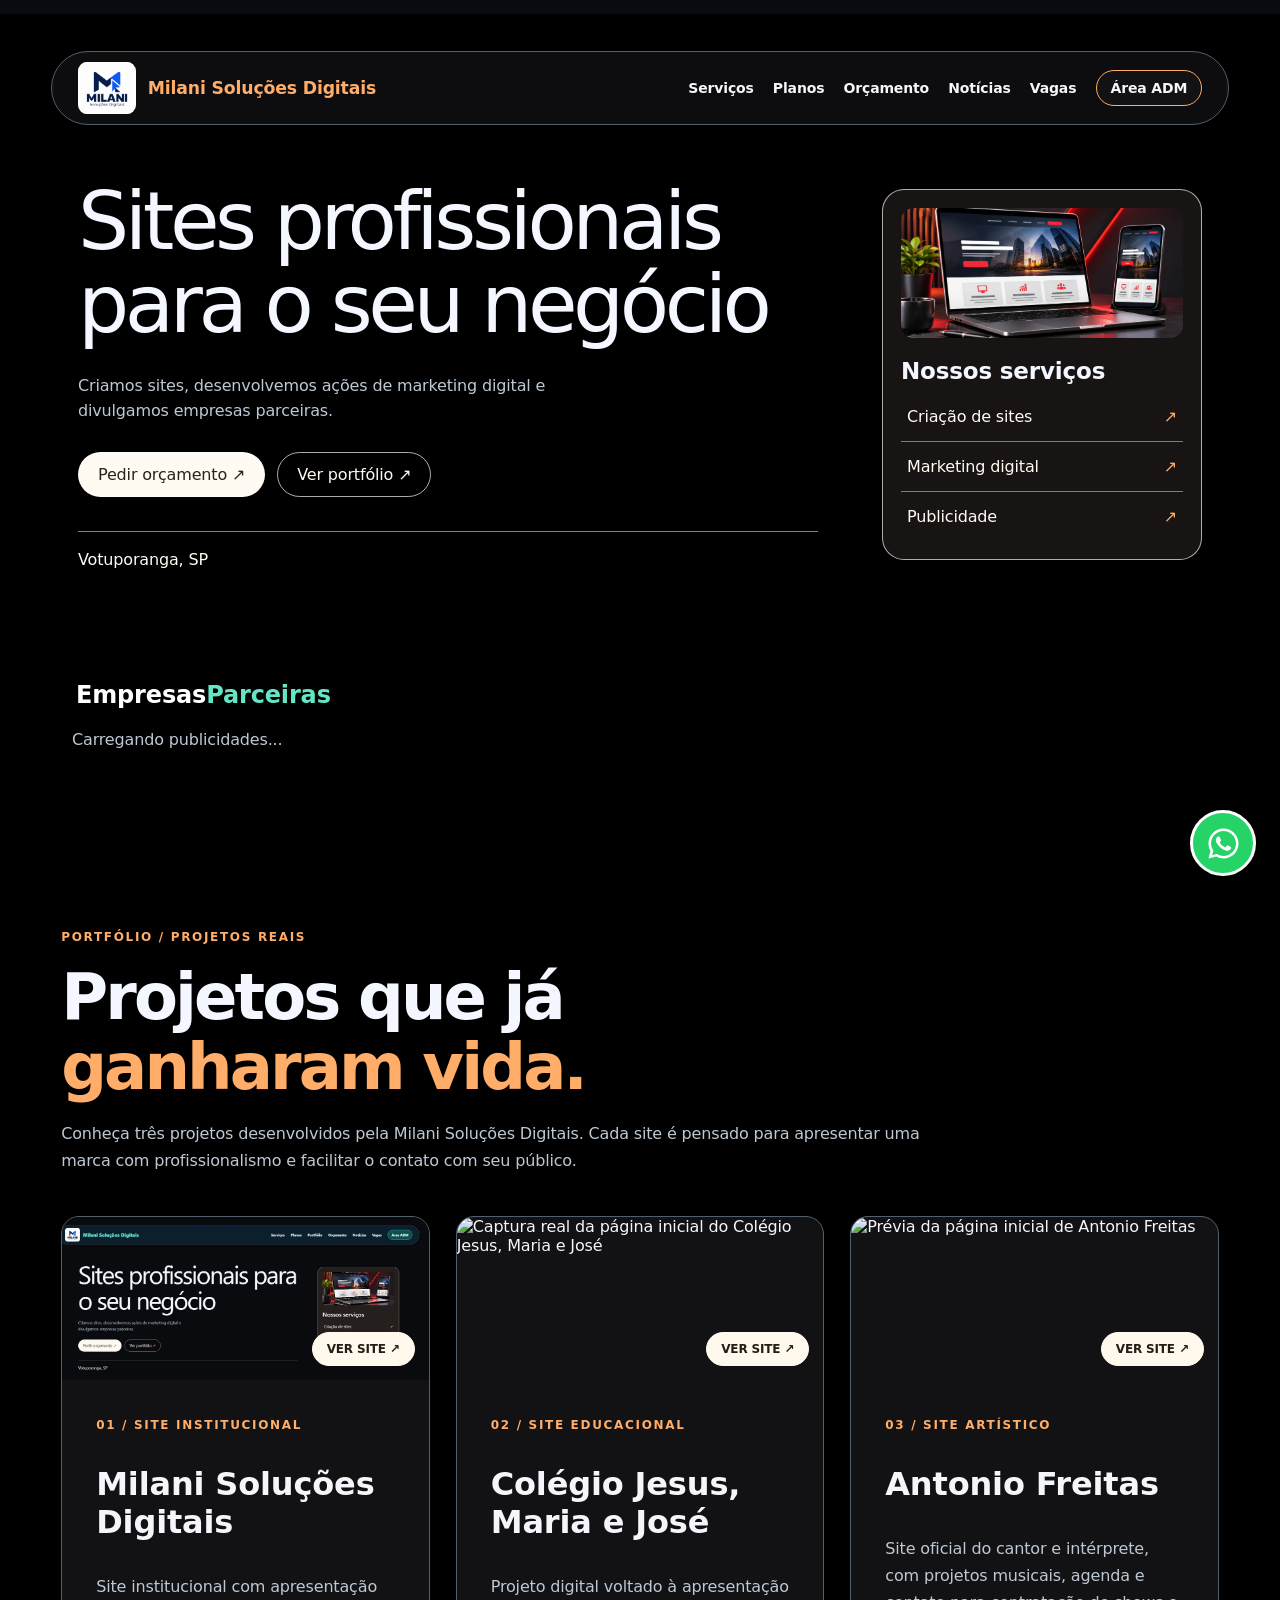
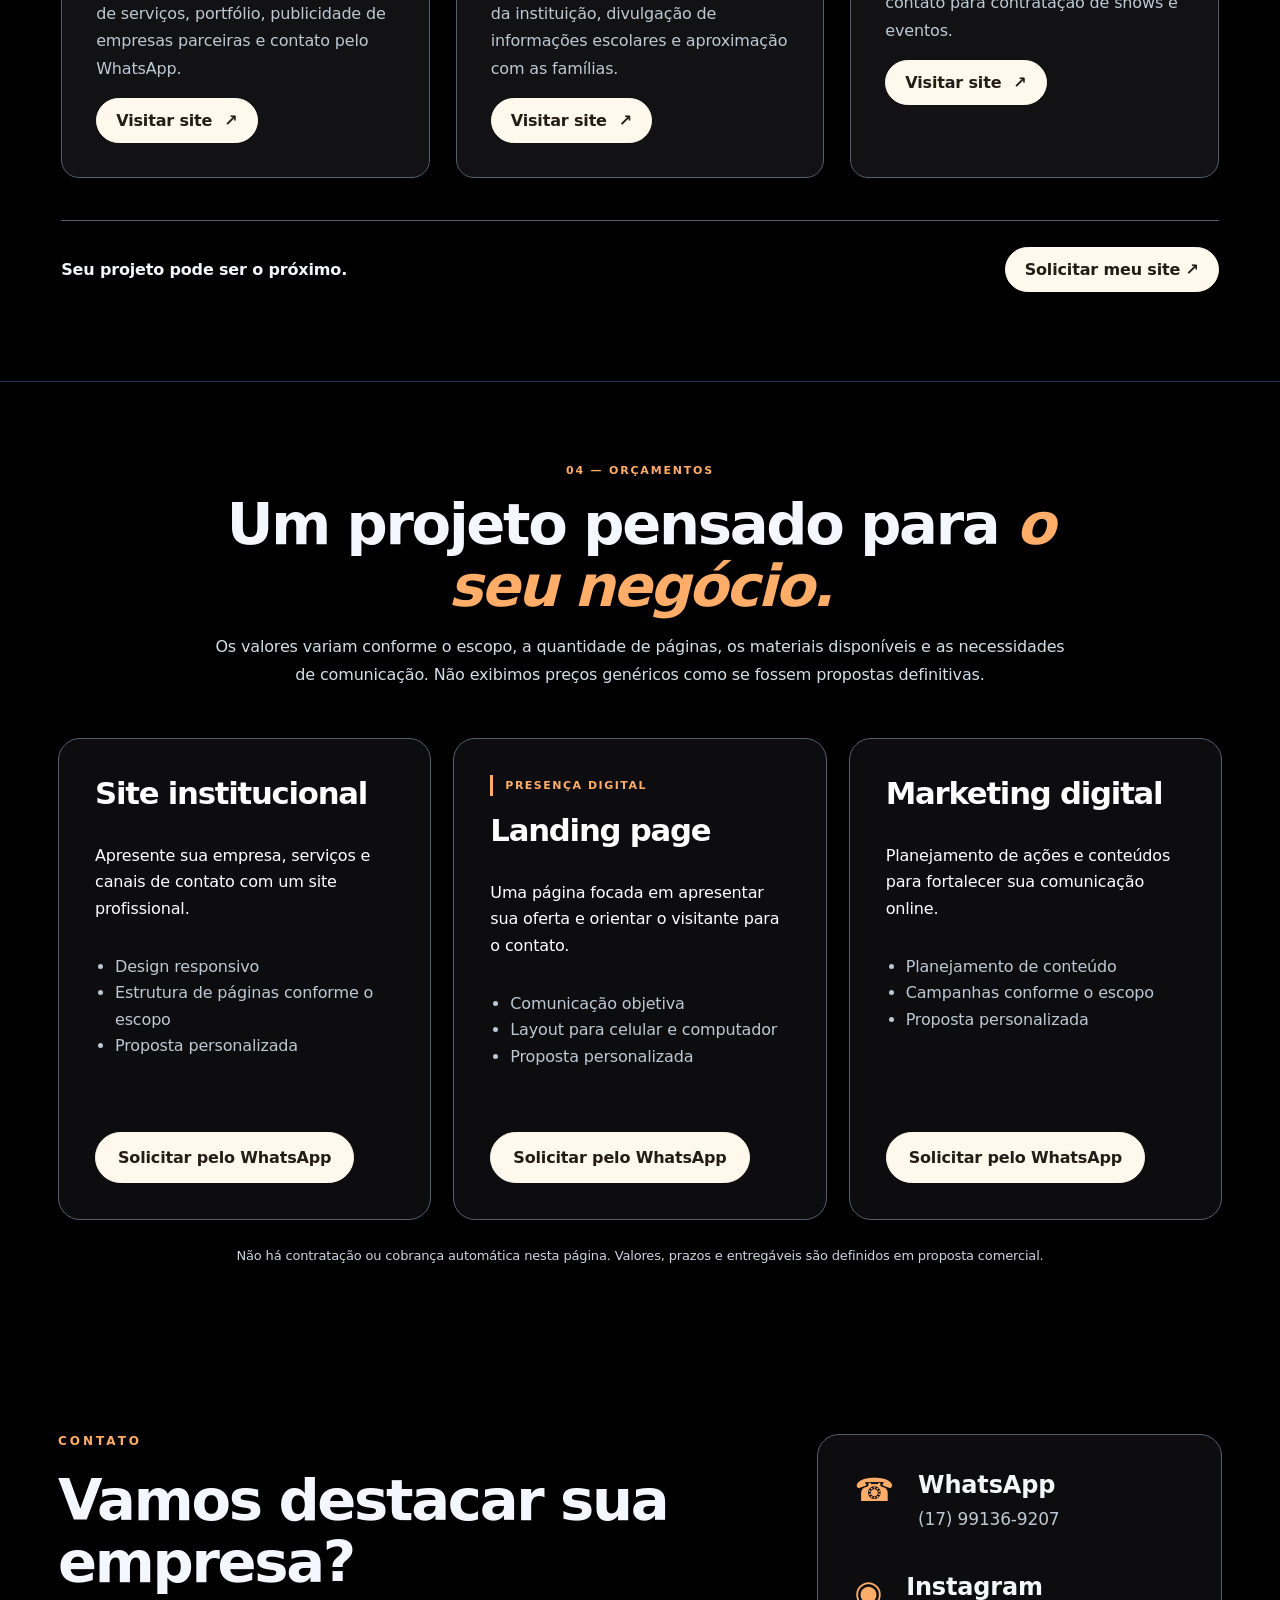
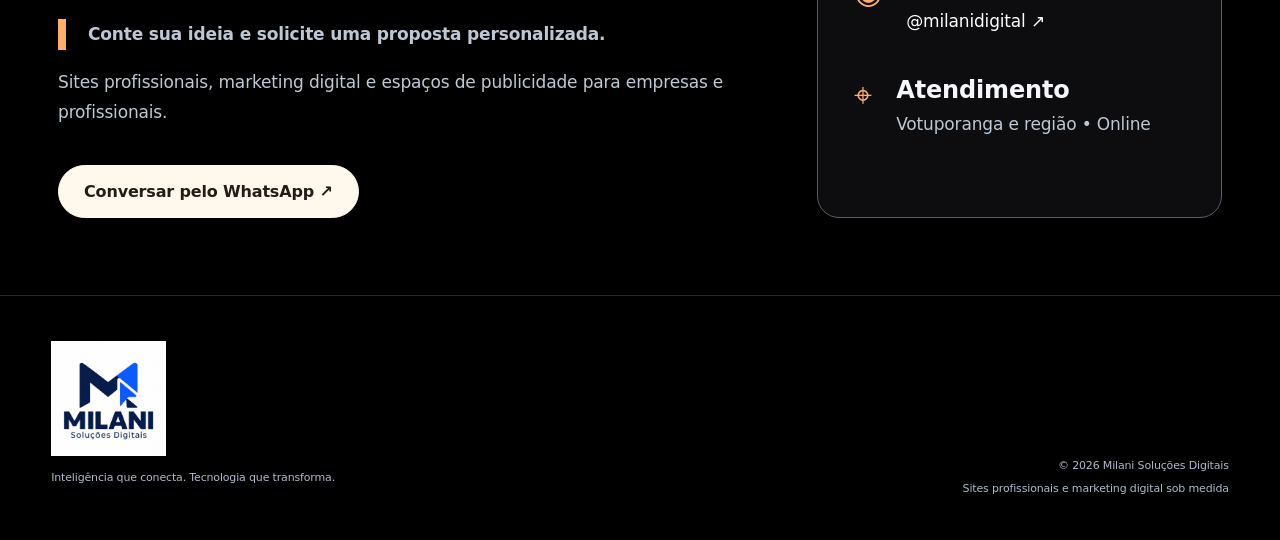
==== commit 31d2d8f9: "Remove aba de portfólio e direciona para projetos da página inicial" ====
--- a/index.html
+++ b/index.html
@@ -627,7 +627,6 @@
     <nav class="milani-menu" id="milani-menu" aria-label="Menu principal">
       <a href="/servicos.html">Serviços</a>
       <a href="/#planos">Planos</a>
-      <a href="/portfolio.html">Portfólio</a>
       <a href="/orcamento.html">Orçamento</a>
       <a href="/noticias.html">Notícias</a>
       <a href="/vagas.html">Vagas</a>
@@ -644,7 +643,7 @@
       <p>Criamos sites, desenvolvemos ações de marketing digital e divulgamos empresas parceiras.</p>
       <div class="glass-actions">
         <a href="https://wa.me/5517991369207?text=Ol%C3%A1!%20Gostaria%20de%20solicitar%20um%20or%C3%A7amento%20%C3%A0%20MILANI." target="_blank" rel="noopener noreferrer">Pedir orçamento ↗</a>
-        <a href="/portfolio.html">Ver portfólio ↗</a>
+        <a href="/#portfolio-servicos">Ver portfólio ↗</a>
       </div>
       <div class="glass-location">Votuporanga, SP</div>
     </div>
